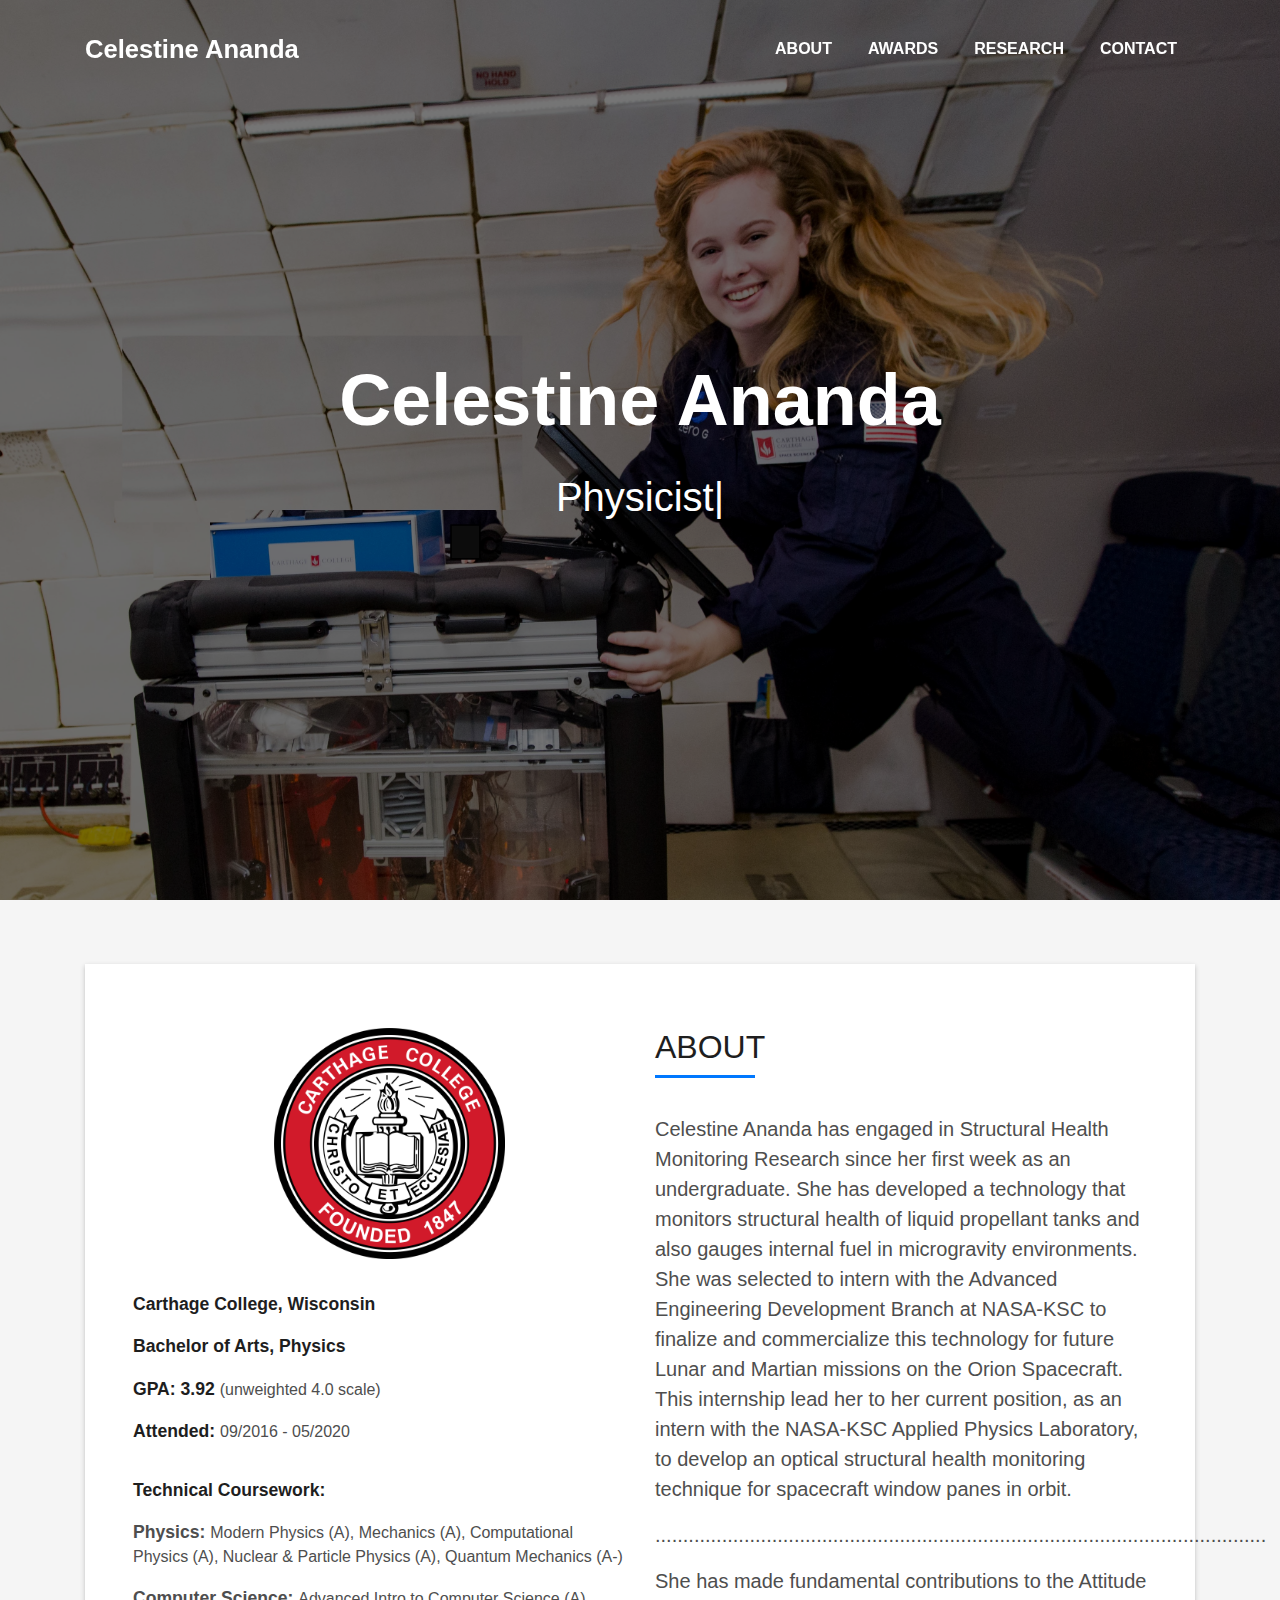
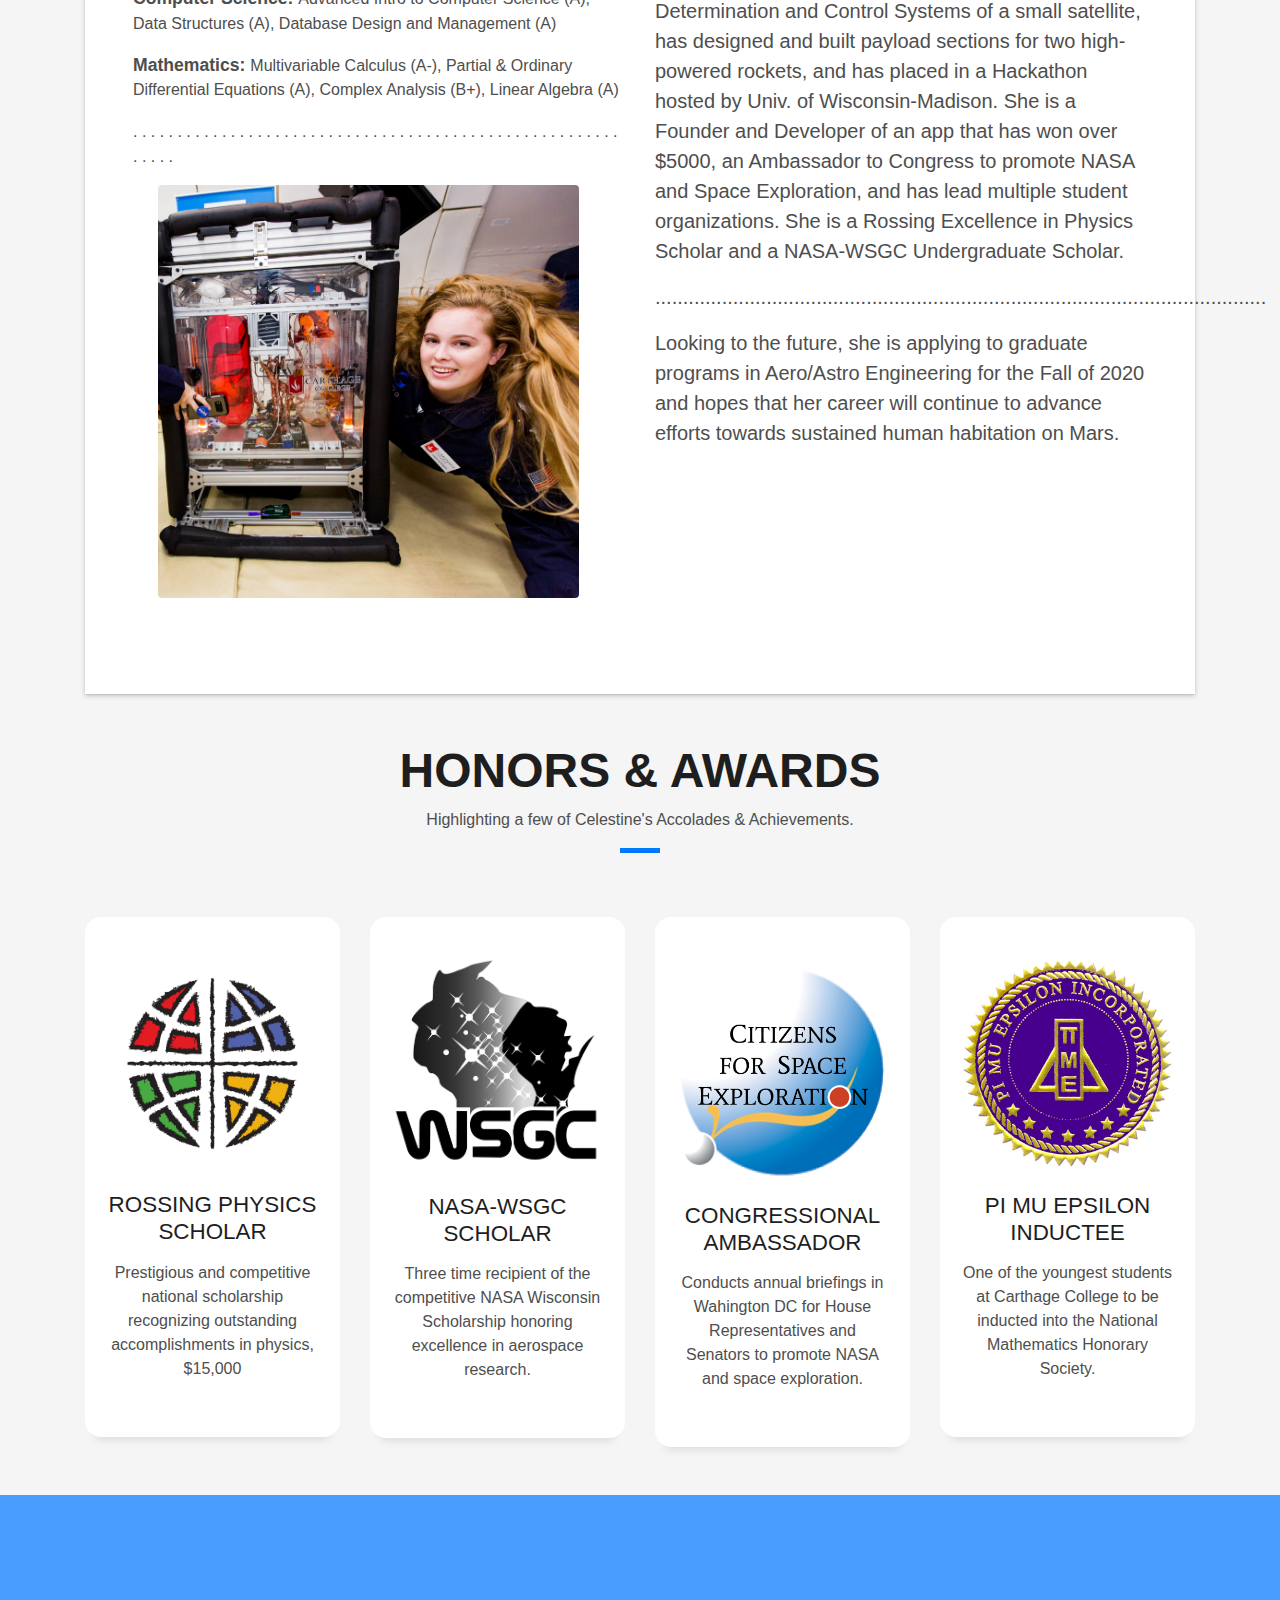
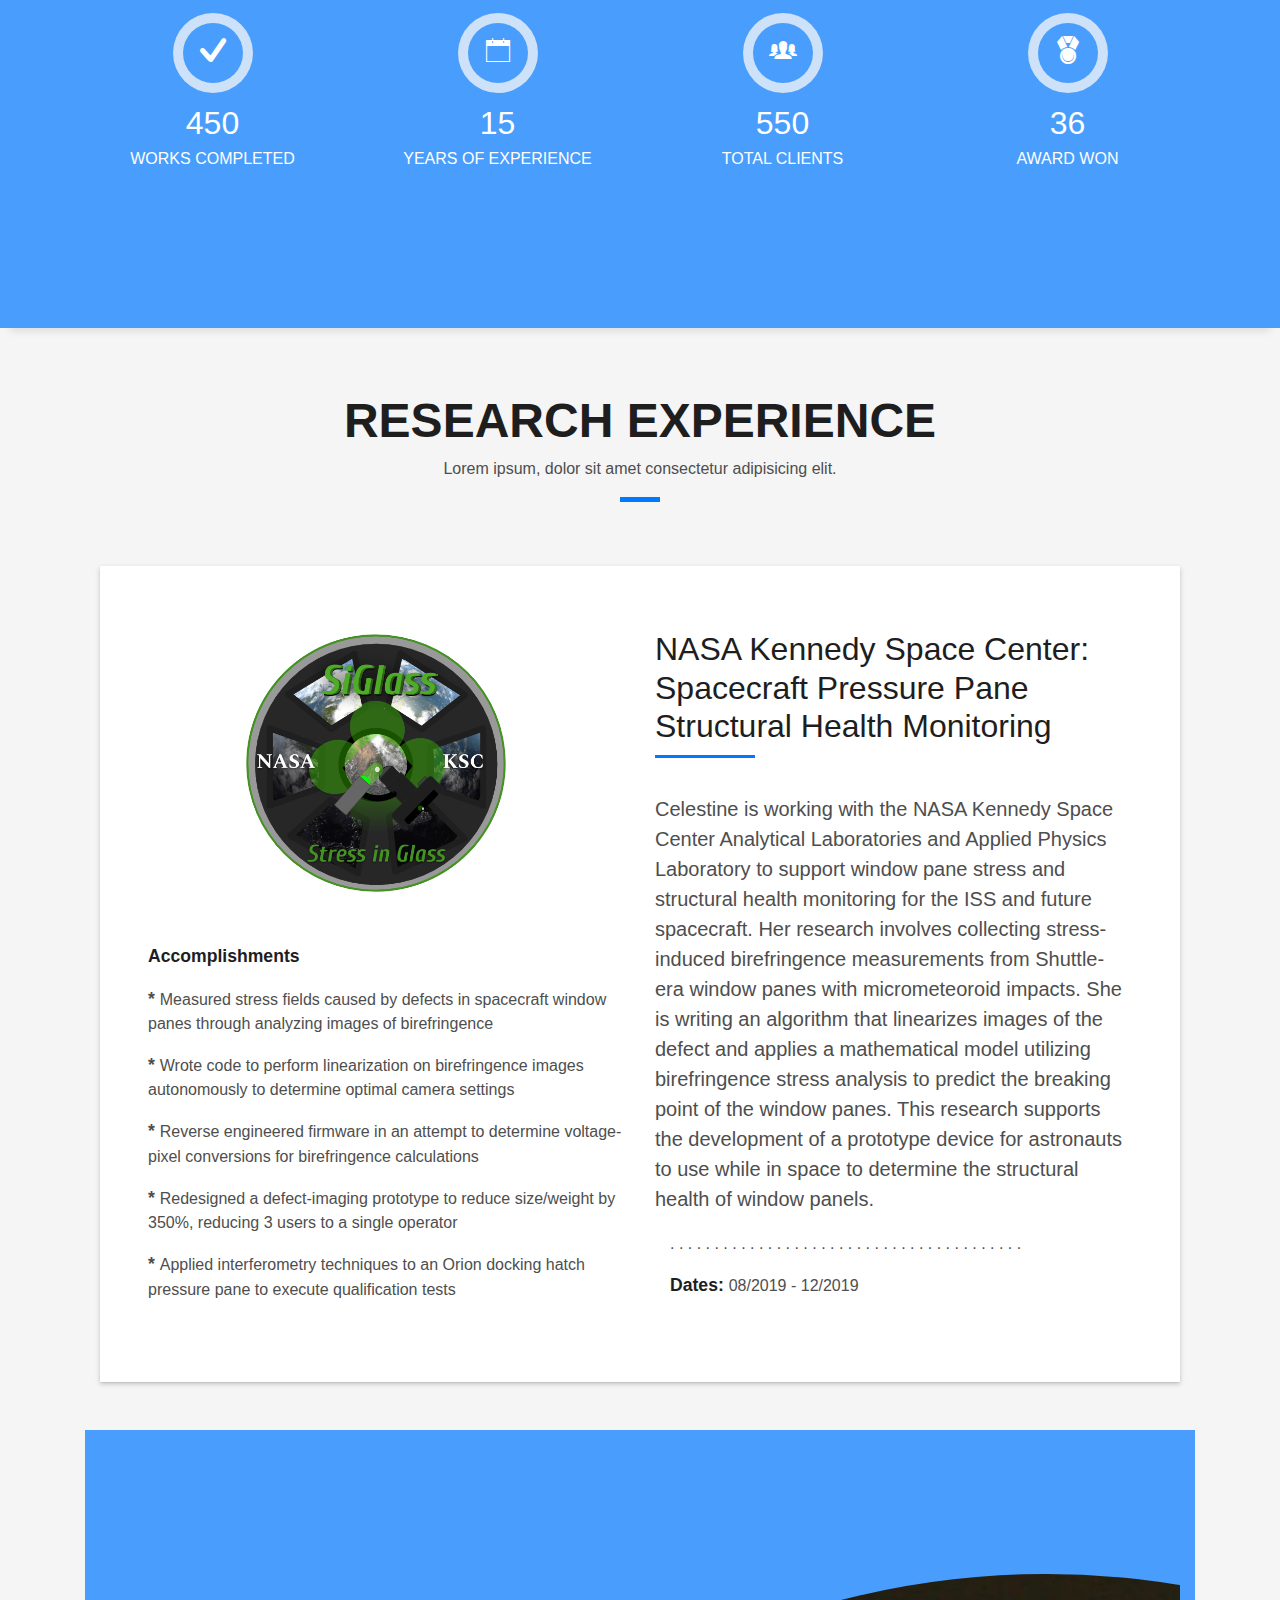
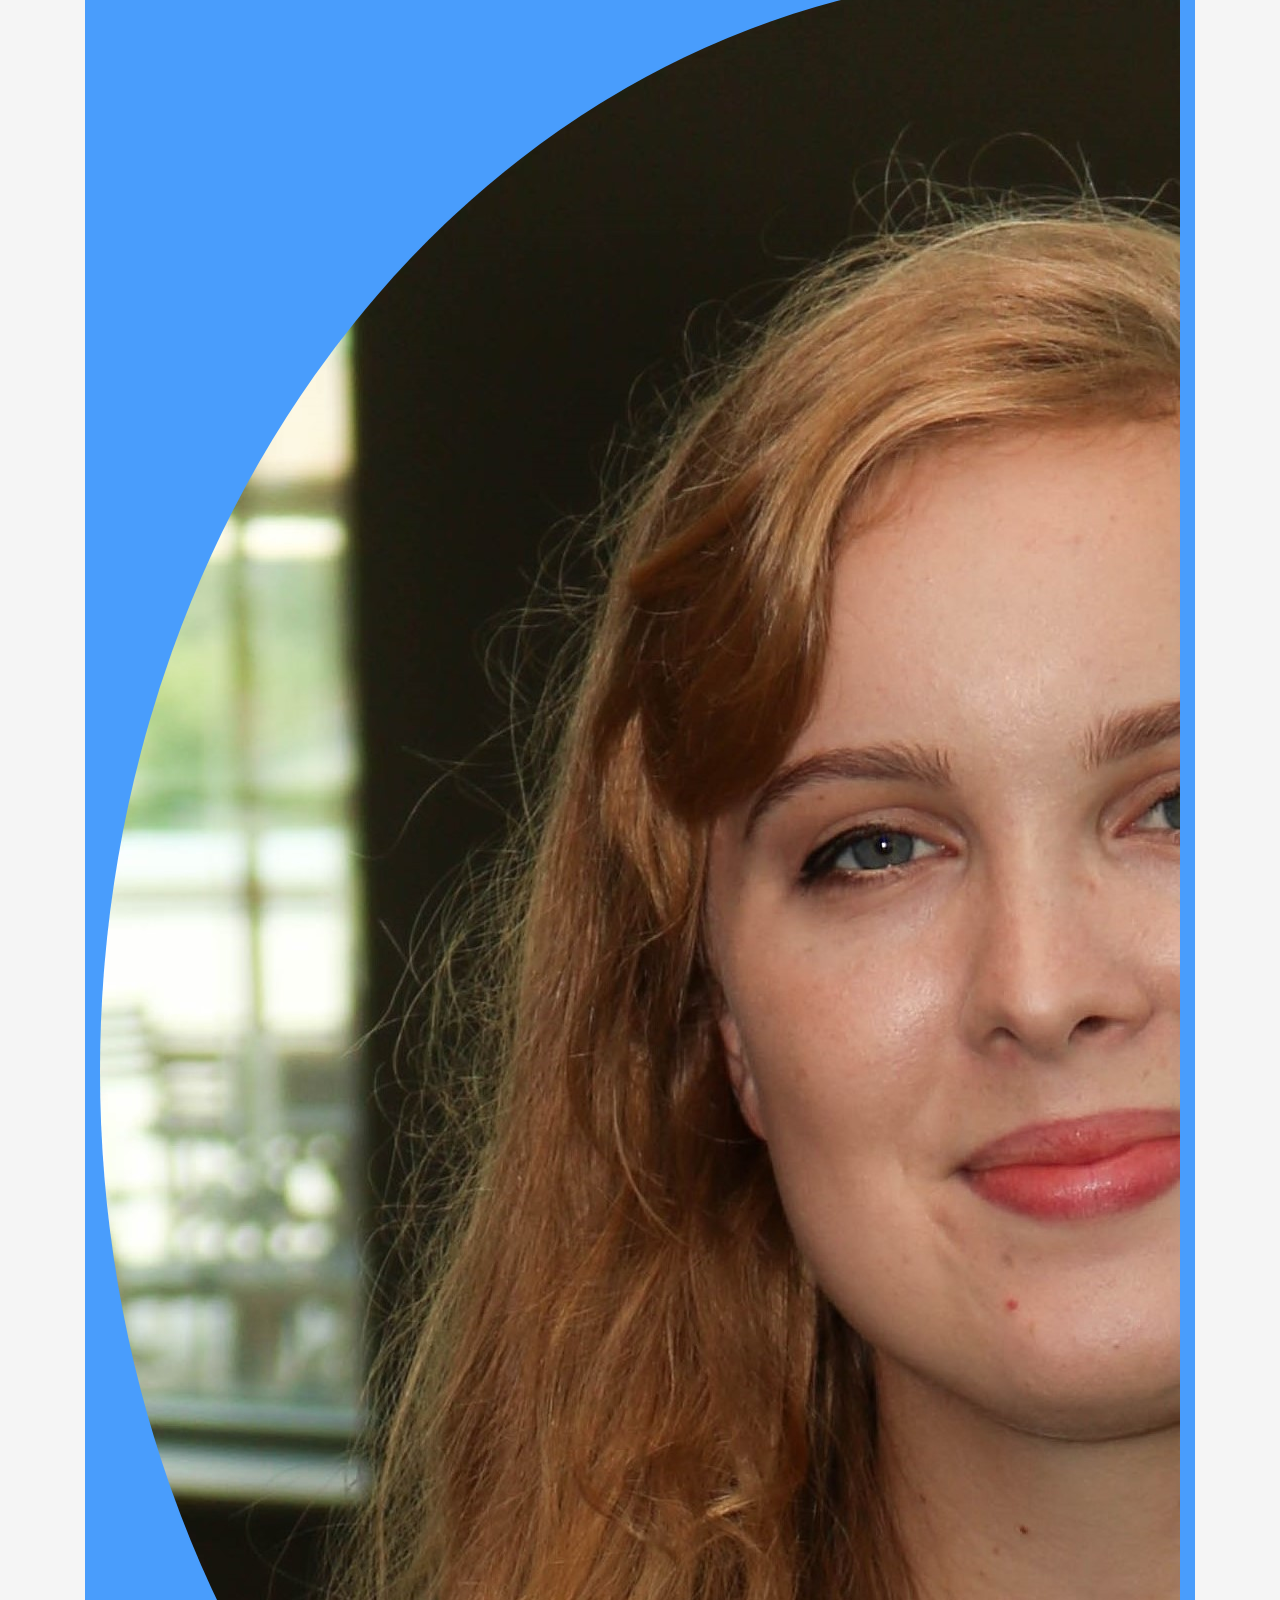
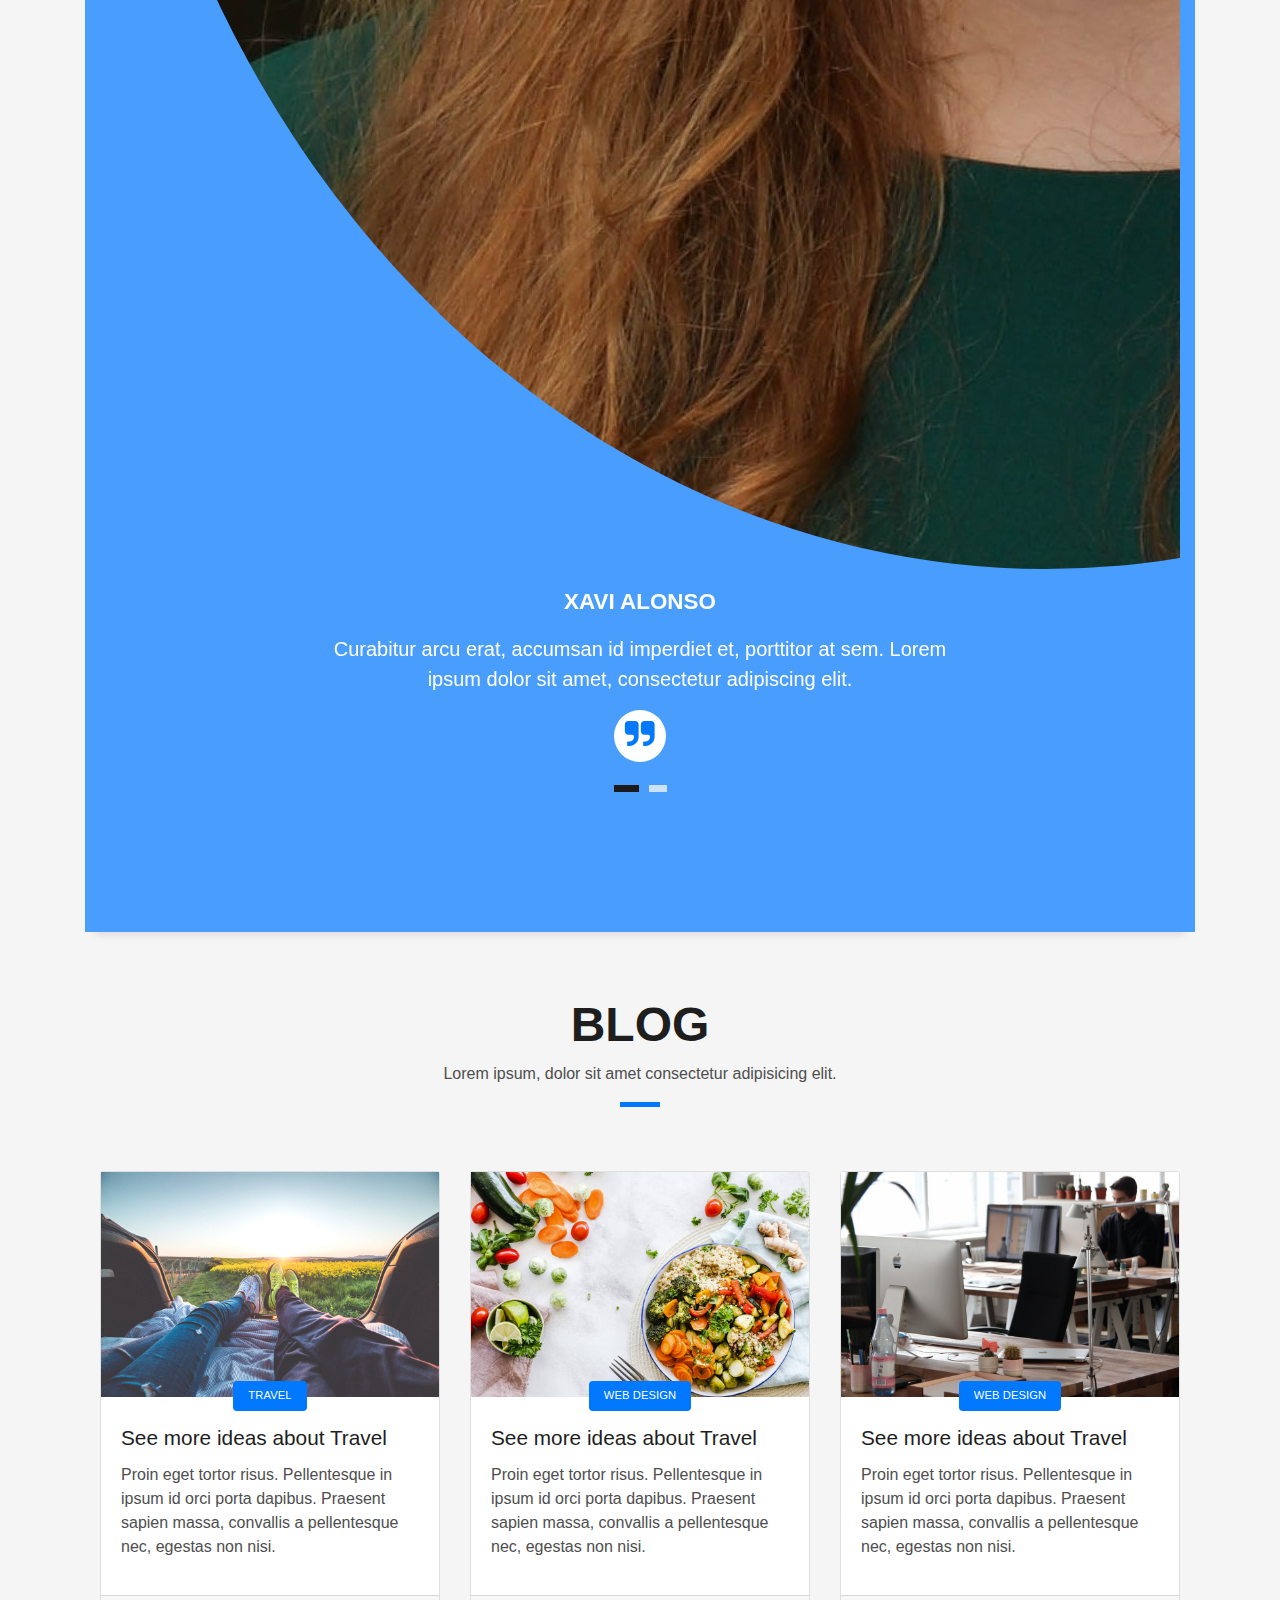
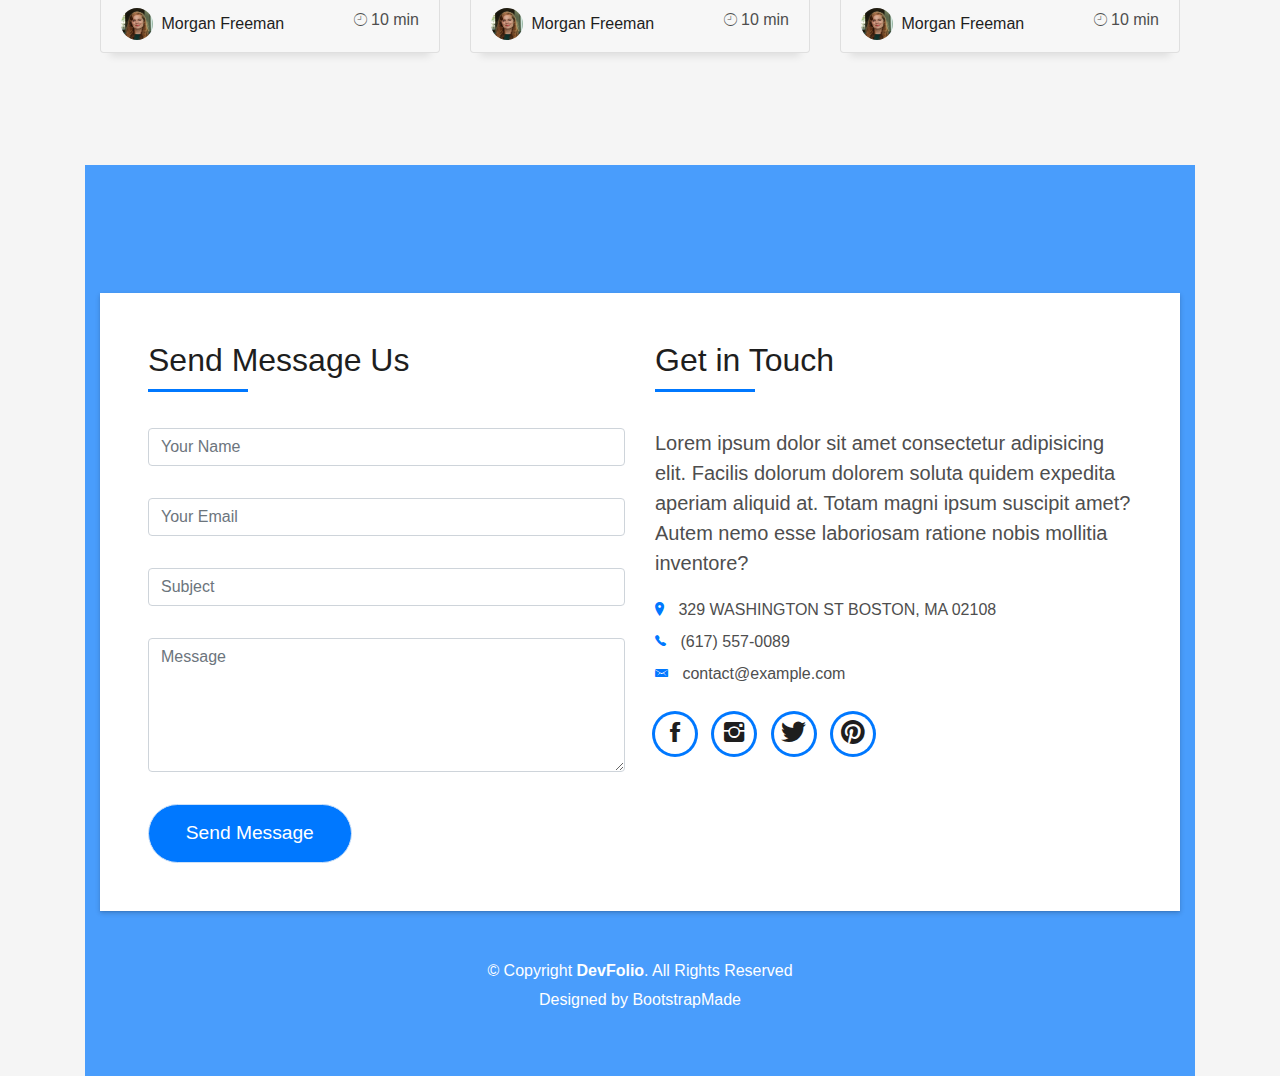
==== DevFolio/DevFolio/index.html @ 03aea406 "Initial commit" ====
<!DOCTYPE html>
<html lang="en">
<head>
  <meta charset="utf-8">
  <title>DevFolio Bootstrap Template</title>
  <meta content="width=device-width, initial-scale=1.0" name="viewport">
  <meta content="" name="keywords">
  <meta content="" name="description">

  <!-- Favicons -->
  <link href="img/favicon.png" rel="icon">
  <link href="img/apple-touch-icon.png" rel="apple-touch-icon">

  <!-- Bootstrap CSS File -->
  <link href="lib/bootstrap/css/bootstrap.min.css" rel="stylesheet">

  <!-- Libraries CSS Files -->
  <link href="lib/font-awesome/css/font-awesome.min.css" rel="stylesheet">
  <link href="lib/animate/animate.min.css" rel="stylesheet">
  <link href="lib/ionicons/css/ionicons.min.css" rel="stylesheet">
  <link href="lib/owlcarousel/assets/owl.carousel.min.css" rel="stylesheet">
  <link href="lib/lightbox/css/lightbox.min.css" rel="stylesheet">

  <!-- Main Stylesheet File -->
  <link href="css/style.css" rel="stylesheet">

  <!-- =======================================================
    Theme Name: DevFolio
    Theme URL: https://bootstrapmade.com/devfolio-bootstrap-portfolio-html-template/
    Author: BootstrapMade.com
    License: https://bootstrapmade.com/license/
  ======================================================= -->
</head>

<body id="page-top">

  <!--/ Nav Star /-->
  <nav class="navbar navbar-b navbar-trans navbar-expand-md fixed-top" id="mainNav">
    <div class="container">
      <a class="navbar-brand js-scroll" href="#page-top">Celestine Ananda</a>
      <button class="navbar-toggler collapsed" type="button" data-toggle="collapse" data-target="#navbarDefault"
        aria-controls="navbarDefault" aria-expanded="false" aria-label="Toggle navigation">
        <span></span>
        <span></span>
        <span></span>
      </button>
      <div class="navbar-collapse collapse justify-content-end" id="navbarDefault">
        <ul class="navbar-nav">

          <li class="nav-item">
            <a class="nav-link js-scroll" href="#about">About</a>
          </li>
          <li class="nav-item">
            <a class="nav-link js-scroll" href="#service">Awards</a>
          </li>
          <li class="nav-item">
            <a class="nav-link js-scroll" href="#work">Research</a>
          </li>
          <li class="nav-item">
            <a class="nav-link js-scroll" href="#contact">Contact</a>
          </li>
        </ul>
      </div>
    </div>
  </nav>
  <!--/ Nav End /-->

  <!--/ Intro Skew Star /-->
  <div id="home" class="intro route bg-image" style="background-image: url(img/intro-bg.jpg)">
    <div class="overlay-itro"></div>
    <div class="intro-content display-table">
      <div class="table-cell">
        <div class="container">
          <!--<p class="display-6 color-d">Hello, world!</p>-->
          <h1 class="intro-title mb-4">Celestine Ananda</h1>
          <p class="intro-subtitle"><span class="text-slider-items">Physicist,Software Engineer,Aerospace Engineer,Structural Health Monitoring,Structures Research</span><strong class="text-slider"></strong></p>
          <!-- <p class="pt-3"><a class="btn btn-primary btn js-scroll px-4" href="#about" role="button">Learn More</a></p> -->
        </div>
      </div>
    </div>
  </div>
  <!--/ Intro Skew End /-->

  <section id="about" class="about-mf sect-pt4 route">
    <div class="container">
      <div class="row">
        <div class="col-sm-12">
          <div class="box-shadow-full">
            <div class="row">
              <div class="col-md-6">
                <div class="row">
		<div class="col-sm-3 col-md-3">
		</div>
                  <div class="col-sm-6 col-md-6">
                    <div class="about-img">
                      
                      <img src="img/CARTH.jpg" class="img-fluid rounded b-shadow-a" alt="">
                
                    </div>
                  </div>
                  <div class="col-sm-6 col-md-10">
                    <div class="about-info">
                      <p><span class="title-s">Carthage College, Wisconsin </span><span></span></p>
                      <p><span class="title-s">Bachelor of Arts, Physics </span> <span></span></p>
                      <p><span class="title-s">GPA: 3.92 </span> <span>(unweighted 4.0 scale)</span></p>
           
                      <p><span class="title-s">Attended: </span> <span>09/2016 - 05/2020</span></p>
                    </div>
                  </div>
                </div>
                <div class="skill-mf">
                   <p class="lead">
                                               
		 </p>
                    <p class="title-s">Technical Coursework:</p>
                  <div class="about-info">
                    <p><span class="title-s"> </span> <span></span></p>
                  </div> 
                  <div class="about-info">
                    <p><span class="title-s"> </span> <span></span></p>
                  </div>
                  <div class="about-info">
                    <p><span class="title-s">Physics: </span> <span> Modern Physics (A), Mechanics (A), Computational Physics (A), Nuclear & Particle Physics (A), Quantum Mechanics (A-) </span></p>
                  </div> 
                  <div class="about-info">
                    <p><span class="title-s">Computer Science: </span> <span> Advanced Intro to Computer Science (A), Data Structures (A), Database Design and Management (A) </span></p>
                  </div>
                  <div class="about-info">
                    <p><span class="title-s">Mathematics: </span> <span> Multivariable Calculus (A-), Partial & Ordinary Differential Equations (A), Complex Analysis (B+), Linear Algebra (A) </span></p>
                  </div>
                  <div class="about-info">
                    <p><span class="title-s"> </span> <span> <span></p>
                  </div>
		  <div class="about-info">
                    <p><span class="title-s"> </span> <span></span>.  .  .  .  .  .  .  .  .  .  .  .  .  .  .  .  .  .  .  .  .  .  .  .  .  .  .  .  .  .  .  .  .  .  .  .  .  .  .  .  .  .  .  .  .  .  .  .  .  .  .  .  .  .  .  .  .  .  .  .  </p>
                  </div>
		  <div class="col-sm-6 col-md-11">
                    <div class="about-img">
                      
                      <img src="img/mezerog.jpg" class="img-fluid rounded b-shadow-a" alt="">
                
                    </div>
                  </div>
                </div>
              </div>
              <div class="col-md-6">
                <div class="about-me pt-4 pt-md-0">
                  <div class="title-box-2">
                    <h5 class="title-left">
                      ABOUT
                    </h5>
                  </div>
                  <p class="lead">
                    Celestine Ananda has engaged in Structural Health Monitoring Research since her first week as an undergraduate. She has developed a technology that monitors structural health of liquid propellant tanks and also gauges internal fuel in microgravity environments. She was selected to intern with the Advanced Engineering Development Branch at NASA-KSC to finalize and commercialize this technology for future Lunar and Martian missions on the Orion Spacecraft. This internship lead her to her current position, as an intern with the NASA-KSC Applied Physics Laboratory, to develop an optical structural health monitoring technique for spacecraft window panes in orbit.

                  </p>

		 <p class="lead">
                     ..............................................................................................................                          
		 </p>

                  <p class="lead">
                    She has made fundamental contributions to the Attitude Determination and Control Systems of a small satellite, has designed and built payload sections for two high-powered rockets, and has placed in a Hackathon hosted by Univ. of Wisconsin-Madison. She is a Founder and Developer of an app that has won over $5000, an Ambassador to Congress to promote NASA and Space Exploration, and has lead multiple student organizations. She is a Rossing Excellence in Physics Scholar and a NASA-WSGC Undergraduate Scholar.
                  </p>

                 <p class="lead">
                     ..............................................................................................................                          
		 </p>
                  <p class="lead">
                    Looking to the future, she is applying to graduate programs in Aero/Astro Engineering for the Fall of 2020 and hopes that her career will continue to advance efforts towards sustained human habitation on Mars.
                  </p>
                </div>
              </div>
            </div>
          </div>
        </div>
      </div>
    </div>
  </section>

  <!--/ Section Services Star /-->
  <section id="service" class="services-mf route">
    <div class="container">
      <div class="row">
        <div class="col-sm-12">
          <div class="title-box text-center">
            <h3 class="title-a">
              HONORS & AWARDS
            </h3>
            <p class="subtitle-a">
              Highlighting a few of Celestine's Accolades & Achievements.
            </p>
            <div class="line-mf"></div>
          </div>
        </div>
      </div>
      <div class="row">
        <div class="col-md-3">
          <div class="service-box">
            <div class="service-ico">
              <img src="img/rossing.png" class="img-fluid rounded b-shadow-a" alt="">
            </div>
            <div class="service-content">
              <h2 class="s-title">ROSSING PHYSICS SCHOLAR</h2>
              <p class="s-description text-center">
                Prestigious and competitive national scholarship recognizing outstanding accomplishments in physics, $15,000
              </p>
            </div>
          </div>
        </div>
        <div class="col-md-3">
          <div class="service-box">
            <div class="service-ico">
              <img src="img/wsgc.png" class="img-fluid rounded b-shadow-a" alt="">
            </div>
            <div class="service-content">
              <h2 class="s-title">NASA-WSGC SCHOLAR</h2>
              <p class="s-description text-center">
                Three time recipient of the competitive NASA Wisconsin Scholarship honoring excellence in aerospace research.
              </p>
            </div>
          </div>
        </div>
        <div class="col-md-3">
          <div class="service-box">
            <div class="service-ico">
              <img src="img/csefinal.png" class="img-fluid rounded b-shadow-a" alt="">
            </div>
            <div class="service-content">
              <h2 class="s-title">CONGRESSIONAL AMBASSADOR</h2>
              <p class="s-description text-center">
                Conducts annual briefings in Wahington DC for House Representatives and Senators to promote NASA and space exploration.
              </p>
            </div>
          </div>
        </div>
        <div class="col-md-3">
          <div class="service-box">
            <div class="service-ico">
              <img src="img/pme.jpg" class="img-fluid rounded b-shadow-a" alt="">
            </div>
            <div class="service-content">
              <h2 class="s-title">PI MU EPSILON INDUCTEE</h2>
              <p class="s-description text-center">
                One of the youngest students at Carthage College to be inducted into the National Mathematics Honorary Society.
              </p>
            </div>
          </div>
        </div>
      </div>
    </div>
  </section>
  <!--/ Section Services End /-->

  <div class="section-counter paralax-mf bg-image" style="background-image: url(img/counters-bg.jpg)">
    <div class="overlay-mf"></div>
    <div class="container">
      <div class="row">
        <div class="col-sm-3 col-lg-3">
          <div class="counter-box counter-box pt-4 pt-md-0">
            <div class="counter-ico">
              <span class="ico-circle"><i class="ion-checkmark-round"></i></span>
            </div>
            <div class="counter-num">
              <p class="counter">450</p>
              <span class="counter-text">WORKS COMPLETED</span>
            </div>
          </div>
        </div>
        <div class="col-sm-3 col-lg-3">
          <div class="counter-box pt-4 pt-md-0">
            <div class="counter-ico">
              <span class="ico-circle"><i class="ion-ios-calendar-outline"></i></span>
            </div>
            <div class="counter-num">
              <p class="counter">15</p>
              <span class="counter-text">YEARS OF EXPERIENCE</span>
            </div>
          </div>
        </div>
        <div class="col-sm-3 col-lg-3">
          <div class="counter-box pt-4 pt-md-0">
            <div class="counter-ico">
              <span class="ico-circle"><i class="ion-ios-people"></i></span>
            </div>
            <div class="counter-num">
              <p class="counter">550</p>
              <span class="counter-text">TOTAL CLIENTS</span>
            </div>
          </div>
        </div>
        <div class="col-sm-3 col-lg-3">
          <div class="counter-box pt-4 pt-md-0">
            <div class="counter-ico">
              <span class="ico-circle"><i class="ion-ribbon-a"></i></span>
            </div>
            <div class="counter-num">
              <p class="counter">36</p>
              <span class="counter-text">AWARD WON</span>
            </div>
          </div>
        </div>
      </div>
    </div>
  </div>

  <!--/ Section Portfolio Star /-->
  <section id="work" class="portfolio-mf sect-pt4 route">
    <div class="container">
      <div class="row">
        <div class="col-sm-12">
          <div class="title-box text-center">
            <h3 class="title-a">
              RESEARCH EXPERIENCE
            </h3>
            <p class="subtitle-a">
              Lorem ipsum, dolor sit amet consectetur adipisicing elit.
            </p>
            <div class="line-mf"></div>
          </div>
        </div>
      </div>
   <section id="about" class="about-mf sect-pt3 route">
    <div class="container">
      <div class="row">
        <div class="col-sm-12">
          <div class="box-shadow-full">
            <div class="row">
              <div class="col-md-6">
                <div class="row">
		<div class="col-sm-2 col-md-2">
		</div>
                  <div class="col-sm-6 col-md-7">
                    <div class="about-img">
                      
                      <img src="img/siglass.png" class="img-fluid rounded b-shadow-a" alt="">
                
                    </div>
                  </div>
                  
                </div>
                <div class="skill-mf">
                   <p class="lead">
                                               
		 </p>
                    <p class="title-s">Accomplishments</p>
                  <div class="about-info">
                    <p><span class="title-s"> </span> <span></span></p>
                  </div> 
                  <div class="about-info">
                    <p><span class="title-s"> </span> <span></span></p>
                  </div>
                  <div class="about-info">
                    <p><span class="title-s">* </span> <span> Measured stress fields caused by defects in spacecraft window panes through analyzing images of birefringence </span></p>
                  </div> 
                  <div class="about-info">
                    <p><span class="title-s">* </span> <span> Wrote code to perform linearization on birefringence images autonomously to determine optimal camera settings </span></p>
                  </div>
                  <div class="about-info">
                    <p><span class="title-s">* </span> <span> Reverse engineered firmware in an attempt to determine voltage-pixel conversions for birefringence calculations </span></p>
                  </div>
                  <div class="about-info">
                    <p><span class="title-s">* </span> <span> Redesigned a defect-imaging prototype to reduce size/weight by 350%, reducing 3 users to a single operator </span></p>
                  </div>
                  <div class="about-info">
                    <p><span class="title-s">* </span> <span> Applied interferometry techniques to an Orion docking hatch pressure pane to execute qualification tests
 </span></p>
                  </div>
                  <div class="about-info">
                    <p><span class="title-s"> </span> <span> <span></p>
                  </div>
                </div>
              </div>
              <div class="col-md-6">
                <div class="about-me pt-4 pt-md-0">
                  <div class="title-box-2">
                    <h5 class="title-left">
                      NASA Kennedy Space Center: Spacecraft Pressure Pane Structural Health Monitoring
                    </h5>
                  </div>
                  <p class="lead">
                  Celestine is working with the NASA Kennedy Space Center Analytical Laboratories and Applied Physics Laboratory to support window pane stress and structural health monitoring for the ISS and future spacecraft. Her research involves collecting stress-induced birefringence measurements from Shuttle-era window panes with micrometeoroid impacts. She is writing an algorithm that linearizes images of the defect and applies a mathematical model utilizing birefringence stress analysis to predict the breaking point of the window panes. This research supports the development of a prototype device for astronauts to use while in space to determine the structural health of window panels.

	         </p>
                 <div class="col-sm-6 col-md-10">
                    <div class="about-info">
                      <p><span class="title-s"> </span> <span> . . . . . . . . . . . . . . . . . . . . . . . . . . . . . . . . . . . . . . . . </span></p>
                      <p><span class="title-s">Dates: </span> <span>08/2019 - 12/2019</span></p>
                    </div>
                  </div>             
                </div>
              </div>
            </div>
          </div>
        </div>
      
      </div>
    </div>
  </section>
  <!--/ Section Portfolio End /-->

  <!--/ Section Testimonials Star /-->
  <div class="testimonials paralax-mf bg-image" style="background-image: url(img/overlay-bg.jpg)">
    <div class="overlay-mf"></div>
    <div class="container">
      <div class="row">
        <div class="col-md-12">
          <div id="testimonial-mf" class="owl-carousel owl-theme">
            <div class="testimonial-box">
              <div class="author-test">
                <img src="img/testimonial-2.jpg" alt="" class="rounded-circle b-shadow-a">
                <span class="author">Xavi Alonso</span>
              </div>
              <div class="content-test">
                <p class="description lead">
                  Curabitur arcu erat, accumsan id imperdiet et, porttitor at sem. Lorem ipsum dolor sit amet,
                  consectetur adipiscing elit.
                </p>
                <span class="comit"><i class="fa fa-quote-right"></i></span>
              </div>
            </div>
            <div class="testimonial-box">
              <div class="author-test">
                <img src="img/testimonial-4.jpg" alt="" class="rounded-circle b-shadow-a">
                <span class="author">Marta Socrate</span>
              </div>
              <div class="content-test">
                <p class="description lead">
                  Curabitur arcu erat, accumsan id imperdiet et, porttitor at sem. Lorem ipsum dolor sit amet,
                  consectetur adipiscing elit.
                </p>
                <span class="comit"><i class="fa fa-quote-right"></i></span>
              </div>
            </div>
          </div>
        </div>
      </div>
    </div>
  </div>

  <!--/ Section Blog Star /-->
  <section id="blog" class="blog-mf sect-pt4 route">
    <div class="container">
      <div class="row">
        <div class="col-sm-12">
          <div class="title-box text-center">
            <h3 class="title-a">
              Blog
            </h3>
            <p class="subtitle-a">
              Lorem ipsum, dolor sit amet consectetur adipisicing elit.
            </p>
            <div class="line-mf"></div>
          </div>
        </div>
      </div>
      <div class="row">
        <div class="col-md-4">
          <div class="card card-blog">
            <div class="card-img">
              <a href="blog-single.html"><img src="img/post-1.jpg" alt="" class="img-fluid"></a>
            </div>
            <div class="card-body">
              <div class="card-category-box">
                <div class="card-category">
                  <h6 class="category">Travel</h6>
                </div>
              </div>
              <h3 class="card-title"><a href="blog-single.html">See more ideas about Travel</a></h3>
              <p class="card-description">
                Proin eget tortor risus. Pellentesque in ipsum id orci porta dapibus. Praesent sapien massa, convallis
                a pellentesque nec,
                egestas non nisi.
              </p>
            </div>
            <div class="card-footer">
              <div class="post-author">
                <a href="#">
                  <img src="img/testimonial-2.jpg" alt="" class="avatar rounded-circle">
                  <span class="author">Morgan Freeman</span>
                </a>
              </div>
              <div class="post-date">
                <span class="ion-ios-clock-outline"></span> 10 min
              </div>
            </div>
          </div>
        </div>
        <div class="col-md-4">
          <div class="card card-blog">
            <div class="card-img">
              <a href="blog-single.html"><img src="img/post-2.jpg" alt="" class="img-fluid"></a>
            </div>
            <div class="card-body">
              <div class="card-category-box">
                <div class="card-category">
                  <h6 class="category">Web Design</h6>
                </div>
              </div>
              <h3 class="card-title"><a href="blog-single.html">See more ideas about Travel</a></h3>
              <p class="card-description">
                Proin eget tortor risus. Pellentesque in ipsum id orci porta dapibus. Praesent sapien massa, convallis
                a pellentesque nec,
                egestas non nisi.
              </p>
            </div>
            <div class="card-footer">
              <div class="post-author">
                <a href="#">
                  <img src="img/testimonial-2.jpg" alt="" class="avatar rounded-circle">
                  <span class="author">Morgan Freeman</span>
                </a>
              </div>
              <div class="post-date">
                <span class="ion-ios-clock-outline"></span> 10 min
              </div>
            </div>
          </div>
        </div>
        <div class="col-md-4">
          <div class="card card-blog">
            <div class="card-img">
              <a href="blog-single.html"><img src="img/post-3.jpg" alt="" class="img-fluid"></a>
            </div>
            <div class="card-body">
              <div class="card-category-box">
                <div class="card-category">
                  <h6 class="category">Web Design</h6>
                </div>
              </div>
              <h3 class="card-title"><a href="blog-single.html">See more ideas about Travel</a></h3>
              <p class="card-description">
                Proin eget tortor risus. Pellentesque in ipsum id orci porta dapibus. Praesent sapien massa, convallis
                a pellentesque nec,
                egestas non nisi.
              </p>
            </div>
            <div class="card-footer">
              <div class="post-author">
                <a href="#">
                  <img src="img/testimonial-2.jpg" alt="" class="avatar rounded-circle">
                  <span class="author">Morgan Freeman</span>
                </a>
              </div>
              <div class="post-date">
                <span class="ion-ios-clock-outline"></span> 10 min
              </div>
            </div>
          </div>
        </div>
      </div>
    </div>
  </section>
  <!--/ Section Blog End /-->

  <!--/ Section Contact-Footer Star /-->
  <section class="paralax-mf footer-paralax bg-image sect-mt4 route" style="background-image: url(img/overlay-bg.jpg)">
    <div class="overlay-mf"></div>
    <div class="container">
      <div class="row">
        <div class="col-sm-12">
          <div class="contact-mf">
            <div id="contact" class="box-shadow-full">
              <div class="row">
                <div class="col-md-6">
                  <div class="title-box-2">
                    <h5 class="title-left">
                      Send Message Us
                    </h5>
                  </div>
                  <div>
                      <form action="" method="post" role="form" class="contactForm">
                      <div id="sendmessage">Your message has been sent. Thank you!</div>
                      <div id="errormessage"></div>
                      <div class="row">
                        <div class="col-md-12 mb-3">
                          <div class="form-group">
                            <input type="text" name="name" class="form-control" id="name" placeholder="Your Name" data-rule="minlen:4" data-msg="Please enter at least 4 chars" />
                            <div class="validation"></div>
                          </div>
                        </div>
                        <div class="col-md-12 mb-3">
                          <div class="form-group">
                            <input type="email" class="form-control" name="email" id="email" placeholder="Your Email" data-rule="email" data-msg="Please enter a valid email" />
                            <div class="validation"></div>
                          </div>
                        </div>
                        <div class="col-md-12 mb-3">
                            <div class="form-group">
                              <input type="text" class="form-control" name="subject" id="subject" placeholder="Subject" data-rule="minlen:4" data-msg="Please enter at least 8 chars of subject" />
                              <div class="validation"></div>
                            </div>
                        </div>
                        <div class="col-md-12 mb-3">
                          <div class="form-group">
                            <textarea class="form-control" name="message" rows="5" data-rule="required" data-msg="Please write something for us" placeholder="Message"></textarea>
                            <div class="validation"></div>
                          </div>
                        </div>
                        <div class="col-md-12">
                          <button type="submit" class="button button-a button-big button-rouded">Send Message</button>
                        </div>
                      </div>
                    </form>
                  </div>
                </div>
                <div class="col-md-6">
                  <div class="title-box-2 pt-4 pt-md-0">
                    <h5 class="title-left">
                      Get in Touch
                    </h5>
                  </div>
                  <div class="more-info">
                    <p class="lead">
                      Lorem ipsum dolor sit amet consectetur adipisicing elit. Facilis dolorum dolorem soluta quidem
                      expedita aperiam aliquid at.
                      Totam magni ipsum suscipit amet? Autem nemo esse laboriosam ratione nobis
                      mollitia inventore?
                    </p>
                    <ul class="list-ico">
                      <li><span class="ion-ios-location"></span> 329 WASHINGTON ST BOSTON, MA 02108</li>
                      <li><span class="ion-ios-telephone"></span> (617) 557-0089</li>
                      <li><span class="ion-email"></span> contact@example.com</li>
                    </ul>
                  </div>
                  <div class="socials">
                    <ul>
                      <li><a href=""><span class="ico-circle"><i class="ion-social-facebook"></i></span></a></li>
                      <li><a href=""><span class="ico-circle"><i class="ion-social-instagram"></i></span></a></li>
                      <li><a href=""><span class="ico-circle"><i class="ion-social-twitter"></i></span></a></li>
                      <li><a href=""><span class="ico-circle"><i class="ion-social-pinterest"></i></span></a></li>
                    </ul>
                  </div>
                </div>
              </div>
            </div>
          </div>
        </div>
      </div>
    </div>
    <footer>
      <div class="container">
        <div class="row">
          <div class="col-sm-12">
            <div class="copyright-box">
              <p class="copyright">&copy; Copyright <strong>DevFolio</strong>. All Rights Reserved</p>
              <div class="credits">
                <!--
                  All the links in the footer should remain intact.
                  You can delete the links only if you purchased the pro version.
                  Licensing information: https://bootstrapmade.com/license/
                  Purchase the pro version with working PHP/AJAX contact form: https://bootstrapmade.com/buy/?theme=DevFolio
                -->
                Designed by <a href="https://bootstrapmade.com/">BootstrapMade</a>
              </div>
            </div>
          </div>
        </div>
      </div>
    </footer>
  </section>
  <!--/ Section Contact-footer End /-->

  <a href="#" class="back-to-top"><i class="fa fa-chevron-up"></i></a>
  <div id="preloader"></div>

  <!-- JavaScript Libraries -->
  <script src="lib/jquery/jquery.min.js"></script>
  <script src="lib/jquery/jquery-migrate.min.js"></script>
  <script src="lib/popper/popper.min.js"></script>
  <script src="lib/bootstrap/js/bootstrap.min.js"></script>
  <script src="lib/easing/easing.min.js"></script>
  <script src="lib/counterup/jquery.waypoints.min.js"></script>
  <script src="lib/counterup/jquery.counterup.js"></script>
  <script src="lib/owlcarousel/owl.carousel.min.js"></script>
  <script src="lib/lightbox/js/lightbox.min.js"></script>
  <script src="lib/typed/typed.min.js"></script>
  <!-- Contact Form JavaScript File -->
  <script src="contactform/contactform.js"></script>

  <!-- Template Main Javascript File -->
  <script src="js/main.js"></script>

</body>
</html>
---- DevFolio/DevFolio/css/style.css ----
/*
  Theme Name: DevFolio
  Theme URL: https://bootstrapmade.com/devfolio-bootstrap-portfolio-html-template/
  Author: BootstrapMade.com
  License: https://bootstrapmade.com/license/
*/

/*======================================
//--//-->   STYLES GENERALES
======================================*/

body {
  background-color: #f5f5f5;
  color: #4e4e4e;
}

h1,
h2,
h3,
h4,
h5,
h6 {
  color: #1e1e1e;
}

a {
  color: #1e1e1e;
  transition: all 0.5s ease-in-out;
}

a:hover {
  color: #0078ff;
  text-decoration: none;
  transition: all 0.5s ease-in-out;
}

.p-r {
  position: relative;
}

.color-a {
  color: #0078ff;
}

.color-d {
  color: #f5f5f5;
}

.color-text-a {
  color: #4e4e4e;
}

.box-shadow,
.paralax-mf,
.service-box,
.work-box,
.card-blog {
  box-shadow: 0 13px 8px -10px rgba(0, 0, 0, 0.1);
}

.box-shadow-a,
.button:hover {
  box-shadow: 0 0 0 4px #cde1f8;
}

.display-5 {
  font-size: 2.5rem;
  font-weight: 300;
  line-height: 1.1;
}

.display-6 {
  font-size: 2rem;
  font-weight: 300;
  line-height: 1.1;
}

.avatar {
  width: 32px;
  height: 32px;
  margin-right: 4px;
  overflow: hidden;
}

.bg-image {
  background-repeat: no-repeat;
  background-attachment: fixed;
  background-size: cover;
  background-position: center center;
}

.overlay-mf {
  background-color: #0078ff;
}

.overlay-mf {
  position: absolute;
  top: 0;
  left: 0px;
  padding: 0;
  height: 100%;
  width: 100%;
  opacity: .7;
}

.paralax-mf {
  position: relative;
  padding: 8rem 0;
}

.display-table {
  width: 100%;
  height: 100%;
  display: table;
}

.table-cell {
  display: table-cell;
  vertical-align: middle;
}

/*--/ Sections /--*/

.sect-4 {
  padding: 4rem 0;
}

.sect-pt4 {
  padding-top: 4rem;
}

.sect-mt4 {
  margin-top: 4rem;
}

/*--/ Title s /--*/

.title-s {
  font-weight: 600;
  color: #1e1e1e;
  font-size: 1.1rem;
}

/*--/ Title A /--*/

.title-box {
  margin-bottom: 4rem;
}

.title-a {
  font-size: 3rem;
  font-weight: bold;
  text-transform: uppercase;
}

.subtitle-a {
  color: #4e4e4e;
}

.line-mf {
  width: 40px;
  height: 5px;
  background-color: #0078ff;
  margin: 0 auto;
}

/*--/ Title Left /--*/

.title-box-2 {
  margin-bottom: 3rem;
}

.title-left {
  font-size: 2rem;
  position: relative;
}

.title-left:before {
  content: '';
  position: absolute;
  height: 3px;
  background-color: #0078ff;
  width: 100px;
  bottom: -12px;
}

/*------/ Box /------*/

.box-pl2 {
  padding-left: 2rem;
}

.box-shadow-full {
  padding: 3rem 1.25rem;
  position: relative;
  background-color: #fff;
  margin-bottom: 3rem;
  z-index: 2;
  box-shadow: 0 1px 1px 0 rgba(0, 0, 0, 0.06), 0 2px 5px 0 rgba(0, 0, 0, 0.2);
}

/*------/ Socials /------*/

.socials {
  padding: 1.5rem 0;
}

.socials ul li {
  display: inline-block;
}

.socials .ico-circle {
  height: 40px;
  width: 40px;
  font-size: 1.7rem;
  border-radius: 50%;
  line-height: 1.4;
  margin: 0 15px 0 0;
  box-shadow: 0 0 0 3px #0078ff;
  transition: all 500ms ease;
}

.socials .ico-circle:hover {
  background-color: #0078ff;
  color: #fff;
  box-shadow: 0 0 0 3px #cde1f8;
  transition: all 500ms ease;
}

/*------/ Ul resect /------*/

.ul-resect,
.socials ul,
.list-ico,
.blog-wrapper .post-meta ul,
.box-comments .list-comments,
.widget-sidebar .list-sidebar,
.widget-tags ul {
  list-style: none;
  padding-left: 0;
  margin-bottom: 0;
}

.list-ico {
  line-height: 2;
}

.list-ico span {
  color: #0078ff;
  margin-right: 10px;
}

/*------/ Ico Circle /------*/

.ico-circle {
  height: 100px;
  width: 100px;
  font-size: 2rem;
  border-radius: 50%;
  line-height: 1.55;
  margin: 0 auto;
  text-align: center;
  box-shadow: 0 0 0 10px #0078ff;
  display: block;
}

/*------/ Owl Carousel /------*/

.owl-theme .owl-dots {
  text-align: center;
  margin-top: 18px;
}

.owl-theme .owl-dots .owl-dot {
  display: inline-block;
}

.owl-theme .owl-dots .owl-dot span {
  width: 18px;
  height: 7px;
  margin: 5px 5px;
  background: #cde1f8;
  border: 0px solid #cde1f8;
  display: block;
  transition: all 0.6s ease-in-out;
  cursor: pointer;
}

.owl-theme .owl-dots .owl-dot:hover span {
  background-color: #cde1f8;
}

.owl-theme .owl-dots .owl-dot.active span {
  background-color: #1B1B1B;
  width: 25px;
}

/*--/ Scrolltop s /--*/

.scrolltop-mf {
  position: relative;
  display: none;
}

.scrolltop-mf span {
  z-index: 999;
  position: fixed;
  width: 42px;
  height: 42px;
  background-color: #0078ff;
  opacity: .7;
  font-size: 1.6rem;
  line-height: 1.5;
  text-align: center;
  color: #fff;
  top: auto;
  left: auto;
  right: 30px;
  bottom: 50px;
  cursor: pointer;
  border-radius: 50%;
}

/* Back to top button */

.back-to-top {
  position: fixed;
  display: none;
  background: #0078ff;
  color: #fff;
  width: 44px;
  height: 44px;
  text-align: center;
  line-height: 1;
  font-size: 16px;
  border-radius: 50%;
  right: 15px;
  bottom: 15px;
  transition: background 0.5s;
  z-index: 11;
}

.back-to-top i {
  padding-top: 12px;
  color: #fff;
}

/* Prelaoder */

#preloader {
  position: fixed;
  top: 0;
  left: 0;
  right: 0;
  bottom: 0;
  z-index: 9999;
  overflow: hidden;
  background: #fff;
}

#preloader:before {
  content: "";
  position: fixed;
  top: calc(50% - 30px);
  left: calc(50% - 30px);
  border: 6px solid #f2f2f2;
  border-top: 6px solid #0078ff;
  border-radius: 50%;
  width: 60px;
  height: 60px;
  -webkit-animation: animate-preloader 1s linear infinite;
  animation: animate-preloader 1s linear infinite;
}

@-webkit-keyframes animate-preloader {
  0% {
    -webkit-transform: rotate(0deg);
    transform: rotate(0deg);
  }

  100% {
    -webkit-transform: rotate(360deg);
    transform: rotate(360deg);
  }
}

@keyframes animate-preloader {
  0% {
    -webkit-transform: rotate(0deg);
    transform: rotate(0deg);
  }

  100% {
    -webkit-transform: rotate(360deg);
    transform: rotate(360deg);
  }
}

/*======================================
//--//-->   NAVBAR
======================================*/

.navbar-b {
  transition: all .5s ease-in-out;
  background-color: transparent;
  padding-top: 1.563rem;
  padding-bottom: 1.563rem;
}

.navbar-b.navbar-reduce {
  box-shadow: 0px 6px 9px 0px rgba(0, 0, 0, 0.06);
}

.navbar-b.navbar-trans .nav-item,
.navbar-b.navbar-reduce .nav-item {
  position: relative;
  padding-right: 10px;
  padding-left: 0;
}

.navbar-b.navbar-trans .nav-link,
.navbar-b.navbar-reduce .nav-link {
  color: #fff;
  text-transform: uppercase;
  font-weight: 600;
}

.navbar-b.navbar-trans .nav-link:before,
.navbar-b.navbar-reduce .nav-link:before {
  content: '';
  position: absolute;
  margin-left: 0px;
  width: 0%;
  bottom: 0;
  left: 0;
  height: 2px;
  transition: all 500ms ease;
}

.navbar-b.navbar-trans .nav-link:hover,
.navbar-b.navbar-reduce .nav-link:hover {
  color: #1B1B1B;
}

.navbar-b.navbar-trans .nav-link:hover:before,
.navbar-b.navbar-reduce .nav-link:hover:before {
  width: 35px;
}

.navbar-b.navbar-trans .show > .nav-link:before,
.navbar-b.navbar-trans .active > .nav-link:before,
.navbar-b.navbar-trans .nav-link.show:before,
.navbar-b.navbar-trans .nav-link.active:before,
.navbar-b.navbar-reduce .show > .nav-link:before,
.navbar-b.navbar-reduce .active > .nav-link:before,
.navbar-b.navbar-reduce .nav-link.show:before,
.navbar-b.navbar-reduce .nav-link.active:before {
  width: 35px;
}

.navbar-b.navbar-trans .nav-link:before {
  background-color: #fff;
}

.navbar-b.navbar-trans .nav-link:hover {
  color: #fff;
}

.navbar-b.navbar-trans .show > .nav-link,
.navbar-b.navbar-trans .active > .nav-link,
.navbar-b.navbar-trans .nav-link.show,
.navbar-b.navbar-trans .nav-link.active {
  color: #fff;
}

.navbar-b.navbar-reduce {
  transition: all .5s ease-in-out;
  background-color: #fff;
  padding-top: 15px;
  padding-bottom: 15px;
}

.navbar-b.navbar-reduce .nav-link {
  color: #0078ff;
}

.navbar-b.navbar-reduce .nav-link:before {
  background-color: #0078ff;
}

.navbar-b.navbar-reduce .nav-link:hover {
  color: #0078ff;
}

.navbar-b.navbar-reduce .show > .nav-link,
.navbar-b.navbar-reduce .active > .nav-link,
.navbar-b.navbar-reduce .nav-link.show,
.navbar-b.navbar-reduce .nav-link.active {
  color: #0078ff;
}

.navbar-b.navbar-reduce .navbar-brand {
  color: #0078ff;
}

.navbar-b.navbar-reduce .navbar-toggler span {
  background-color: #1B1B1B;
}

.navbar-b .navbar-brand {
  color: #fff;
  font-size: 1.6rem;
  font-weight: 600;
}

.navbar-b .navbar-nav .dropdown-item.show .dropdown-menu,
.navbar-b .dropdown.show .dropdown-menu,
.navbar-b .dropdown-btn.show .dropdown-menu {
  -webkit-transform: translate3d(0px, 0px, 0px);
  transform: translate3d(0px, 0px, 0px);
  visibility: visible !important;
}

.navbar-b .dropdown-menu {
  margin: 1.12rem 0 0;
  border-radius: 0;
}

.navbar-b .dropdown-menu .dropdown-item {
  padding: .7rem 1.7rem;
  transition: all 500ms ease;
}

.navbar-b .dropdown-menu .dropdown-item:hover {
  background-color: #0078ff;
  color: #fff;
  transition: all 500ms ease;
}

.navbar-b .dropdown-menu .dropdown-item.active {
  background-color: #0078ff;
}

/*--/ Hamburger Navbar /--*/

.navbar-toggler {
  position: relative;
}

.navbar-toggler:focus,
.navbar-toggler:active {
  outline: 0;
}

.navbar-toggler span {
  display: block;
  background-color: #fff;
  height: 3px;
  width: 25px;
  margin-top: 4px;
  margin-bottom: 4px;
  -webkit-transform: rotate(0deg);
  transform: rotate(0deg);
  left: 0;
  opacity: 1;
}

.navbar-toggler span:nth-child(1),
.navbar-toggler span:nth-child(3) {
  transition: -webkit-transform .35s ease-in-out;
  transition: transform .35s ease-in-out;
  transition: transform .35s ease-in-out, -webkit-transform .35s ease-in-out;
}

.navbar-toggler:not(.collapsed) span:nth-child(1) {
  position: absolute;
  left: 12px;
  top: 10px;
  -webkit-transform: rotate(135deg);
  transform: rotate(135deg);
  opacity: 0.9;
}

.navbar-toggler:not(.collapsed) span:nth-child(2) {
  height: 12px;
  visibility: hidden;
  background-color: transparent;
}

.navbar-toggler:not(.collapsed) span:nth-child(3) {
  position: absolute;
  left: 12px;
  top: 10px;
  -webkit-transform: rotate(-135deg);
  transform: rotate(-135deg);
  opacity: 0.9;
}

/*======================================
//--//-->   INTRO
======================================*/

.intro {
  height: 100vh;
  position: relative;
  color: #fff;
}

.intro .intro-content {
  text-align: center;
  position: absolute;
}

.intro .overlay-itro {
  background-color: rgba(0, 0, 0, 0.6);
  position: absolute;
  top: 0;
  left: 0px;
  padding: 0;
  height: 100%;
  width: 100%;
  opacity: .9;
}

.intro .intro-title {
  color: #fff;
  font-weight: 600;
  font-size: 3rem;
}

.intro .intro-subtitle {
  font-size: 1.5rem;
  font-weight: 300;
}

.intro .text-slider-items {
  display: none;
}

.intro-single {
  height: 350px;
}

.intro-single .intro-content {
  margin-top: 30px;
}

.intro-single .intro-title {
  text-transform: uppercase;
  font-size: 3rem;
}

.intro-single .breadcrumb {
  background-color: transparent;
  color: #0078ff;
}

.intro-single .breadcrumb .breadcrumb-item:before {
  color: #cde1f8;
}

.intro-single .breadcrumb .breadcrumb-item.active {
  color: #cde1f8;
}

.intro-single .breadcrumb a {
  color: #fff;
}

/*======================================
//--//-->   ABOUT
======================================*/

.about-mf .box-shadow-full {
  padding-top: 4rem;
  padding-bottom: 4rem;
}

.about-mf .about-img {
  margin-bottom: 2rem;
}

.about-mf .about-img img {
  margin-left: 10px;
}

.skill-mf span {
  color: #4e4e4e;
}

.skill-mf .progress {
  background-color: #cde1f8;
  margin: .5rem 0 1.2rem 0;
  border-radius: 0;
  height: .7rem;
}

.skill-mf .progress .progress-bar {
  height: .7rem;
  background-color: #0078ff;
}

/*======================================
//--//-->   SERVICES
======================================*/

.service-box {
  background-color: #fff;
  padding: 2.5rem 1.3rem;
  border-radius: 1rem;
  margin-bottom: 3rem;
}

.service-box:hover .ico-circle {
  transition: all 500ms ease;
  color: #fff;
  background-color: #0078ff;
  box-shadow: 0 0 0 10px #cde1f8;
}

.service-box .service-ico {
  margin-bottom: 1rem;
  color: #1e1e1e;
}

.service-box .ico-circle {
  transition: all 500ms ease;
  font-size: 4rem;
}

.service-box .s-title {
  font-size: 1.4rem;
  text-transform: uppercase;
  text-align: center;
  padding: .4rem 0;
}

.service-box .s-description {
  color: #4e4e4e;
}

/*======================================
//--//-->   COUNTER
======================================*/

.counter-box {
  color: #fff;
  text-align: center;
}

.counter-ico {
  margin-bottom: 1rem;
}

.counter-ico .ico-circle {
  height: 60px;
  width: 60px;
  line-height: 1.8;
  box-shadow: 0 0 0 10px #cde1f8;
}

.counter-num .counter {
  font-size: 2rem;
  margin-bottom: 0;
}

/*======================================
//--//-->   PORTFOLIO
======================================*/

.work-box {
  margin-bottom: 3rem;
  -webkit-backface-visibility: hidden;
  backface-visibility: hidden;
  background-color: #fff;
}

.work-box:hover img {
  -webkit-transform: scale(1.3);
  transform: scale(1.3);
}

.work-img {
  display: block;
  overflow: hidden;
}

.work-img img {
  transition: all 1s;
}

.work-content {
  padding: 2rem 3% 1rem 4%;
}

.work-content .w-more {
  color: #4e4e4e;
  font-size: .8rem;
}

.work-content .w-more .w-ctegory {
  color: #0078ff;
}

.work-content .w-like {
  font-size: 2.5rem;
  color: #0078ff;
  float: right;
}

.work-content .w-like a {
  color: #0078ff;
}

.work-content .w-like .num-like {
  font-size: .7rem;
}

.w-title {
  font-size: 1.2rem;
}

/*======================================
//--//-->   TESTIMONIALS
======================================*/

.testimonials .owl-carousel .owl-item img {
  width: auto;
}

.testimonial-box {
  color: #fff;
  text-align: center;
}

.testimonial-box .author-test {
  margin-top: 1rem;
}

.testimonial-box .author-test img {
  margin: 0 auto;
}

.testimonial-box .author {
  color: #fff;
  text-transform: uppercase;
  font-weight: 600;
  margin: 1rem 0;
  display: block;
  font-size: 1.4rem;
}

.testimonial-box .comit {
  font-size: 2rem;
  color: #0078ff;
  background-color: #fff;
  width: 52px;
  height: 52px;
  display: block;
  margin: 0 auto;
  border-radius: 50%;
  line-height: 1.6;
}

/*======================================
//--//-->   BLOG
======================================*/

.card-blog .card-body {
  position: relative;
}

.card-blog .card-category-box {
  position: absolute;
  text-align: center;
  top: -16px;
  left: 15px;
  right: 15px;
  line-height: 25px;
  overflow: hidden;
}

.card-blog .card-category {
  display: inline-block;
  color: #fff;
  padding: 0 15px 5px;
  overflow: hidden;
  background-color: #0078ff;
  border-radius: 4px;
}

.card-blog .card-category .category {
  color: #fff;
  display: inline-block;
  text-transform: uppercase;
  font-size: .7rem;
  letter-spacing: .1px;
  margin-bottom: 0;
}

.card-blog .card-title {
  font-size: 1.3rem;
  margin-top: .6rem;
}

.card-blog .card-description {
  color: #4e4e4e;
}

.card-blog .post-author {
  display: inline-block;
}

.card-blog .post-date {
  color: #4e4e4e;
  display: inline-block;
  float: right;
}

/*======================================
//--//-->   BLOG-SINGLE
======================================*/

.post-box,
.form-comments,
.box-comments,
.widget-sidebar {
  padding: 2rem;
  background-color: #fff;
  margin-bottom: 3rem;
}

.blog-wrapper .article-title {
  font-size: 1.5rem;
}

.blog-wrapper .post-meta {
  margin: 1rem 0;
}

.blog-wrapper .post-meta ul {
  border-left: 4px solid #0078ff;
  margin-top: 1rem;
}

.blog-wrapper .post-meta ul li {
  display: inline-block;
  margin-left: 15px;
}

.blog-wrapper .post-meta ul a {
  color: #0078ff;
}

.blog-wrapper .post-meta ul span {
  color: #1e1e1e;
}

.blog-wrapper .blockquote {
  border-left: 4px solid #0078ff;
  padding: 18px;
  font-style: italic;
}

/*------/ Comments /------*/

.box-comments .list-comments li {
  padding-bottom: 40px;
}

.box-comments .list-comments .comment-avatar {
  display: table-cell;
  vertical-align: top;
}

.box-comments .list-comments .comment-avatar img {
  width: 80px;
  height: 80px;
}

.box-comments .list-comments .comment-author {
  font-size: 1.3rem;
}

.box-comments .list-comments .comment-details {
  display: table-cell;
  vertical-align: top;
  padding-left: 25px;
}

.box-comments .list-comments a {
  color: #0078ff;
}

.box-comments .list-comments span {
  color: #1e1e1e;
  font-style: italic;
}

.box-comments .comment-children {
  margin-left: 40px;
}

/*------/ Sidebar /------*/

.widget-sidebar .sidebar-title {
  font-size: 1.6rem;
  font-weight: 600;
  border-left: 5px solid #0078ff;
  padding-left: 15px;
  text-transform: uppercase;
  margin-bottom: 1.5rem;
}

.widget-sidebar .list-sidebar li {
  position: relative;
  padding: 6px 0 6px 24px;
}

.widget-sidebar .list-sidebar li:before {
  position: absolute;
  content: "";
  width: 10px;
  height: 1px;
  left: 0;
  background-color: #0078ff;
  top: 20px;
}

.sidebar-search input {
  background-color: #fff;
  border-radius: 0;
  transition: all 0.5s ease-in-out;
}

.sidebar-search .btn-search {
  background-color: #0078ff;
  border-color: #0078ff;
  border-radius: 0;
  padding-left: 20px;
  padding-right: 20px;
}

.widget-tags ul li {
  display: inline-block;
  background-color: #0078ff;
  padding: .2rem .6rem;
  margin-bottom: .5rem;
  border-radius: 15px;
}

.widget-tags ul li a {
  color: #fff;
}

/*======================================
//--//-->   CONTACT
======================================*/

.footer-paralax {
  padding: 4rem 0 0 0;
}

.contact-mf {
  margin-top: 4rem;
}

/*======================================
//--//-->   FOOTER
======================================*/

footer {
  text-align: center;
  color: #fff;
  padding-bottom: 4rem;
}

footer .copyright {
  margin-bottom: .3rem;
}

footer .credits {
  margin-bottom: 0;
}

footer .credits a {
  color: #fff;
}

/*======================================
//--//-->   CONtaCT FORM
======================================*/

#sendmessage {
  color: #0078ff;
  border: 1px solid #0078ff;
  display: none;
  text-align: center;
  padding: 15px;
  font-weight: 600;
  margin-bottom: 15px;
}

#errormessage {
  color: red;
  display: none;
  border: 1px solid red;
  text-align: center;
  padding: 15px;
  font-weight: 600;
  margin-bottom: 15px;
}

#sendmessage.show,
#errormessage.show,
.show {
  display: block;
}

.validation {
  color: red;
  display: none;
  margin: 0 0 20px;
  font-weight: 400;
  font-size: 13px;
}

/*======================================
//--//-->   BUTTON
======================================*/

.button {
  display: inline-block;
  padding: .3rem .6rem;
  text-align: center;
  vertical-align: middle;
  -webkit-user-select: none;
  -moz-user-select: none;
  -ms-user-select: none;
  user-select: none;
  font-size: 1rem;
  border-radius: .3rem;
  border: 1px solid transparent;
  transition: all 500ms ease;
  cursor: pointer;
}

.button:focus {
  outline: 0;
}

.button:hover {
  background-color: #0062d3;
  color: #fff;
  transition: all 500ms ease;
}

.button-a {
  background-color: #0078ff;
  color: #fff;
  border-color: #cde1f8;
}

.button-big {
  padding: .9rem 2.3rem;
  font-size: 1.2rem;
}

.button-rouded {
  border-radius: 5rem;
}

.btn-lg {
  padding: .5rem 1rem;
  font-size: 1.25rem;
  line-height: 1.5;
  border-radius: .3rem;
}

@media (min-width: 577px) {
  .counter-box {
    margin-bottom: 1.8rem;
  }
}

@media (min-width: 767px) {
  .about-mf .box-pl2 {
    margin-top: 3rem;
    padding-left: 0rem;
  }

  .card-blog {
    margin-bottom: 3rem;
  }

  .contact-mf .box-pl2 {
    margin-top: 3rem;
    padding-left: 0rem;
  }
}

@media (min-width: 768px) {
  .box-shadow-full {
    padding: 3rem;
  }

  .navbar-b.navbar-trans .nav-item,
  .navbar-b.navbar-reduce .nav-item {
    padding-left: 10px;
  }

  .navbar-b.navbar-trans .nav-link:before,
  .navbar-b.navbar-reduce .nav-link:before {
    margin-left: 18px;
  }

  .intro .intro-title {
    font-size: 4.5rem;
  }

  .intro .intro-subtitle {
    font-size: 2.5rem;
  }

  .intro-single .intro-title {
    font-size: 3.5rem;
  }

  .testimonial-box .description {
    padding: 0 5rem;
  }

  .post-box,
  .form-comments,
  .box-comments,
  .widget-sidebar {
    padding: 3rem;
  }

  .blog-wrapper .article-title {
    font-size: 1.9rem;
  }

  .box-comments .list-comments .comment-author {
    font-size: 1.5rem;
  }
}

@media (min-width: 992px) {
  .testimonial-box .description {
    padding: 0 8rem;
  }
}

@media (min-width: 1200px) {
  .testimonial-box .description {
    padding: 0 13rem;
  }
}

@media (max-width: 1024px) {
  .bg-image {
    background-attachment: scroll;
  }
}

@media (max-width: 768px) {
  .back-to-top {
    bottom: 15px;
  }
}
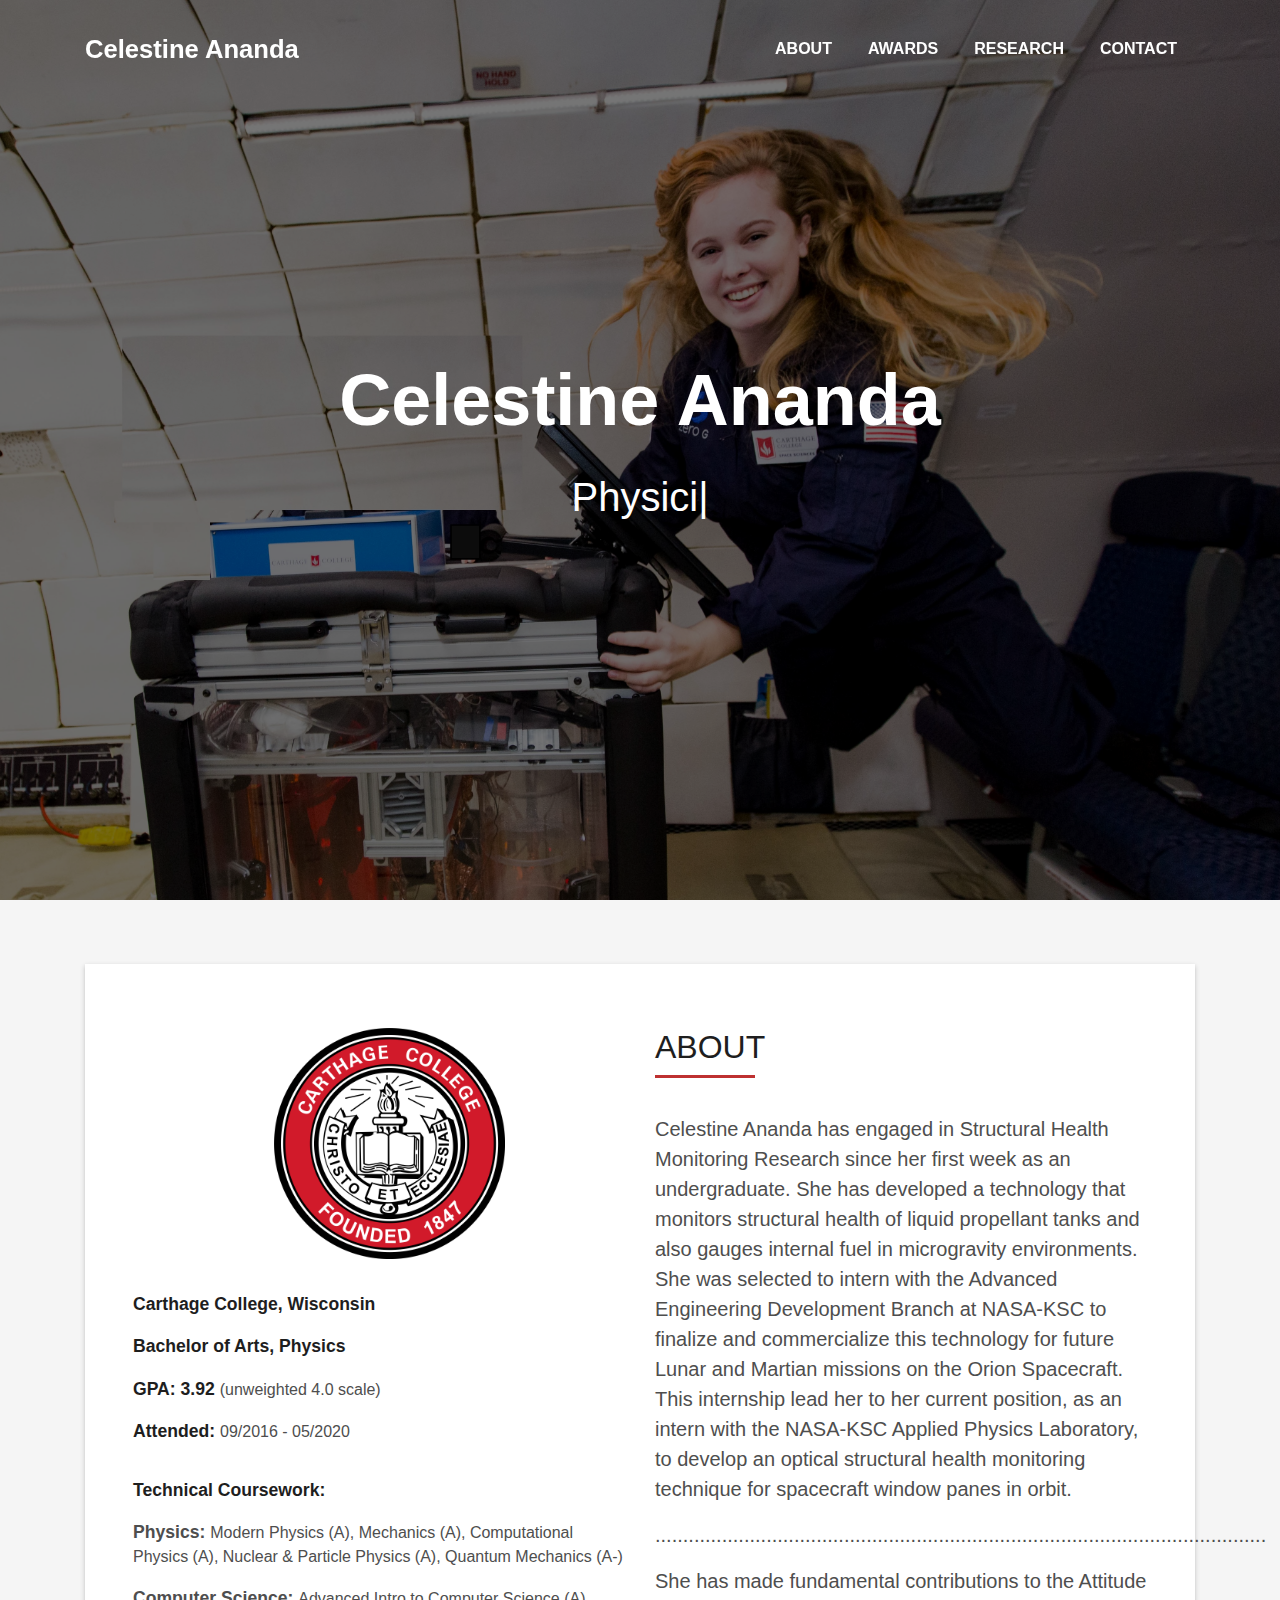
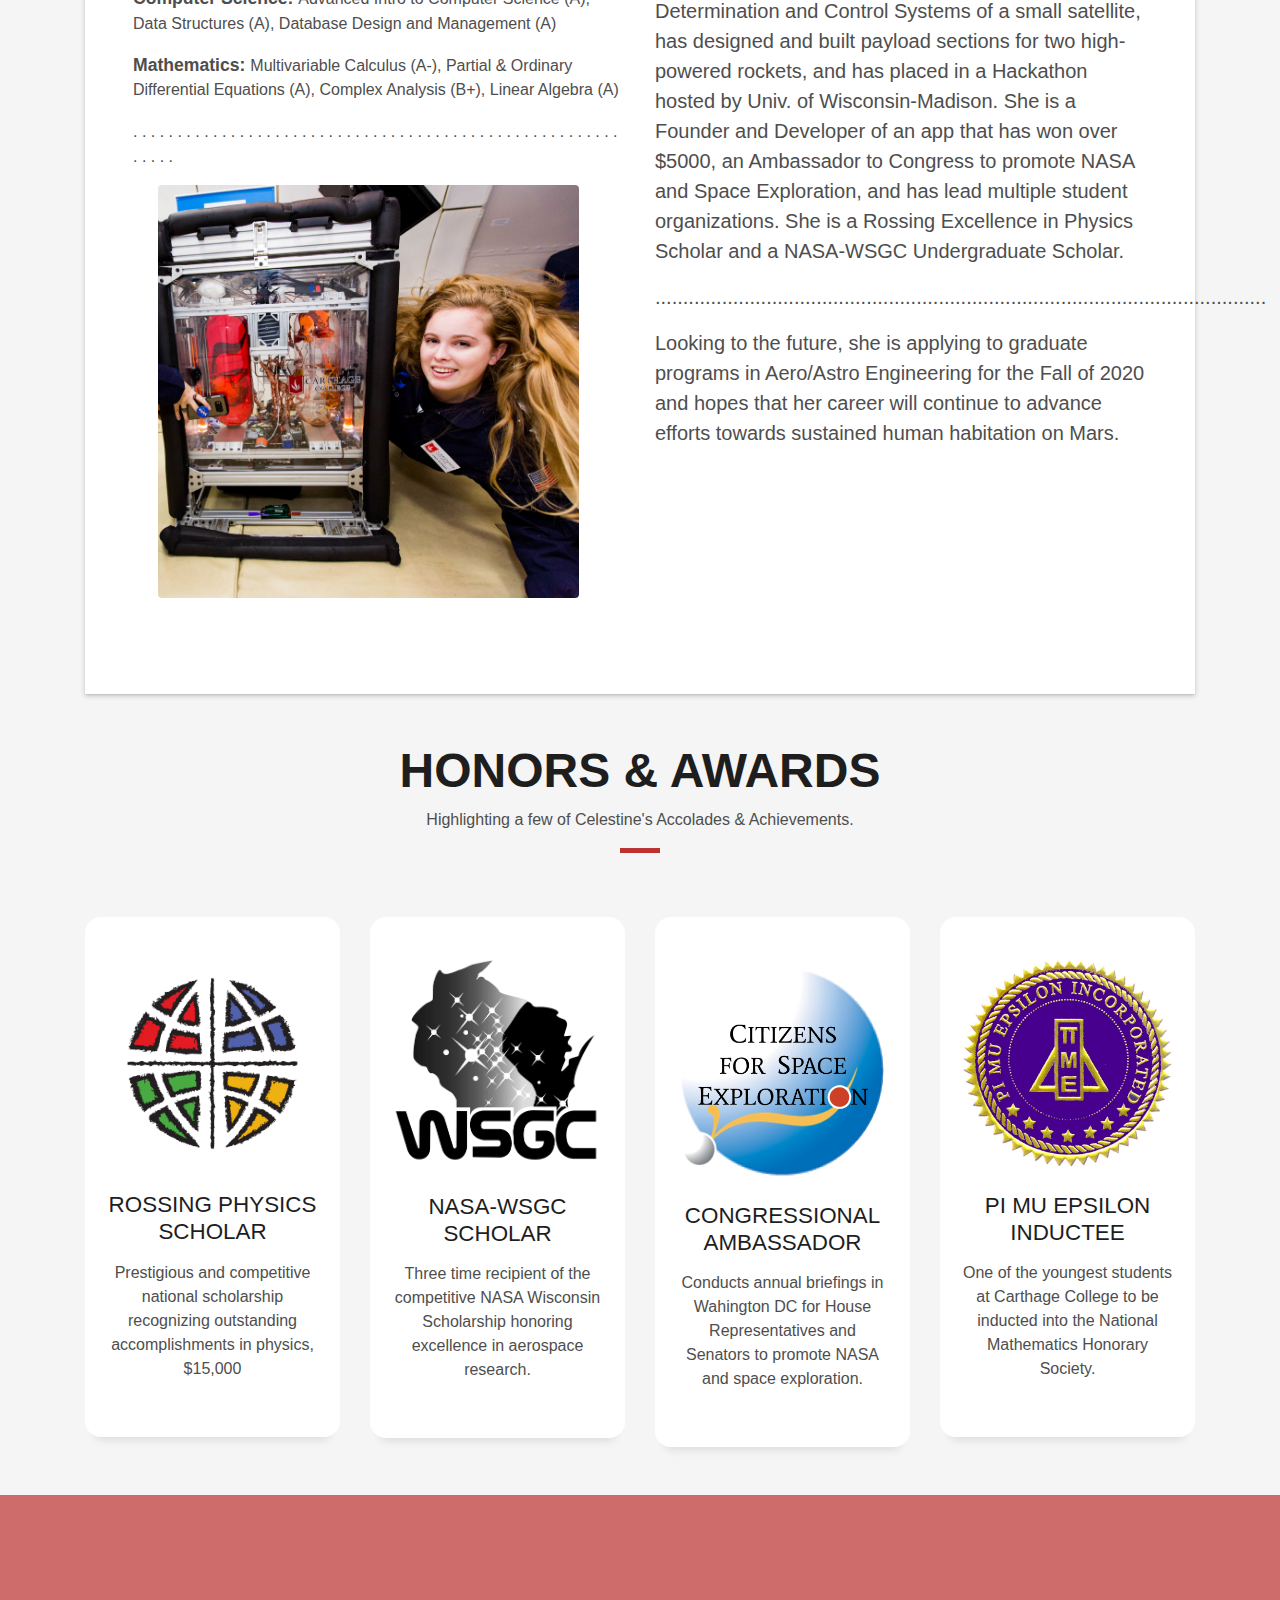
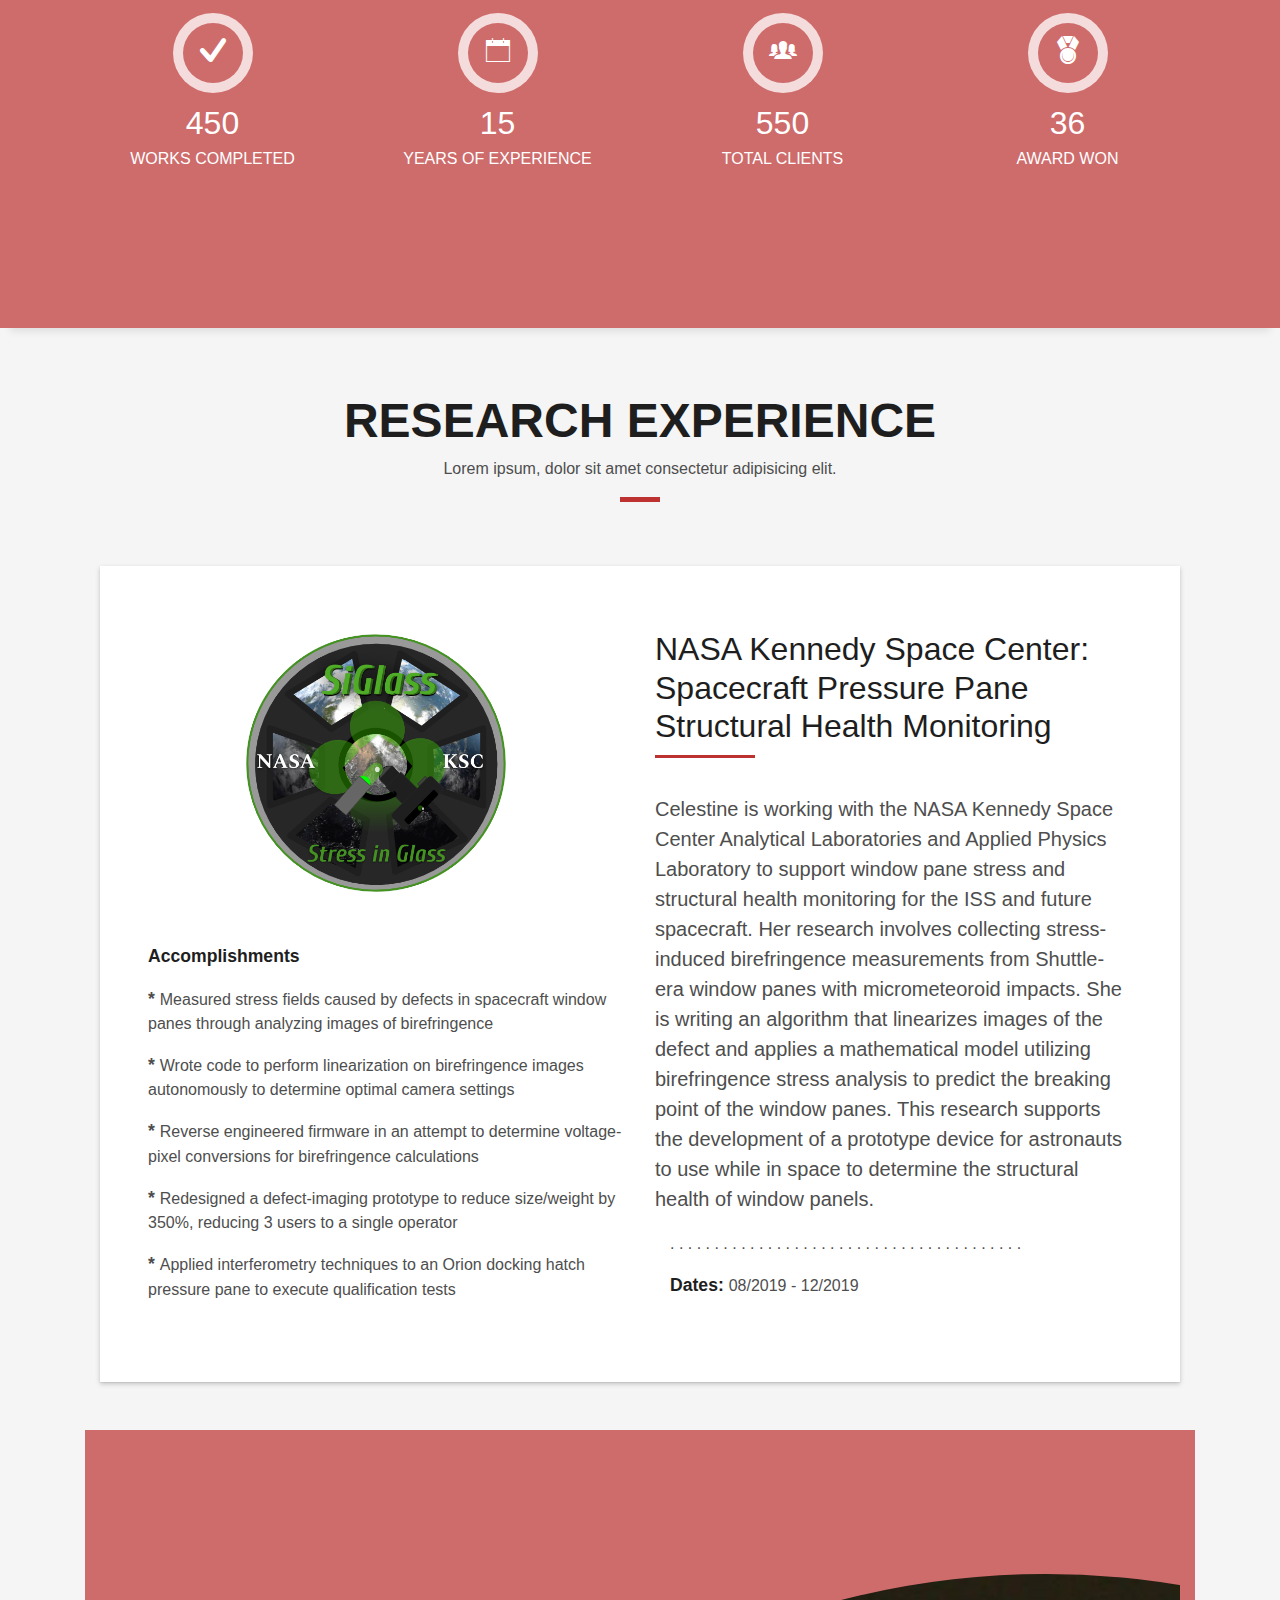
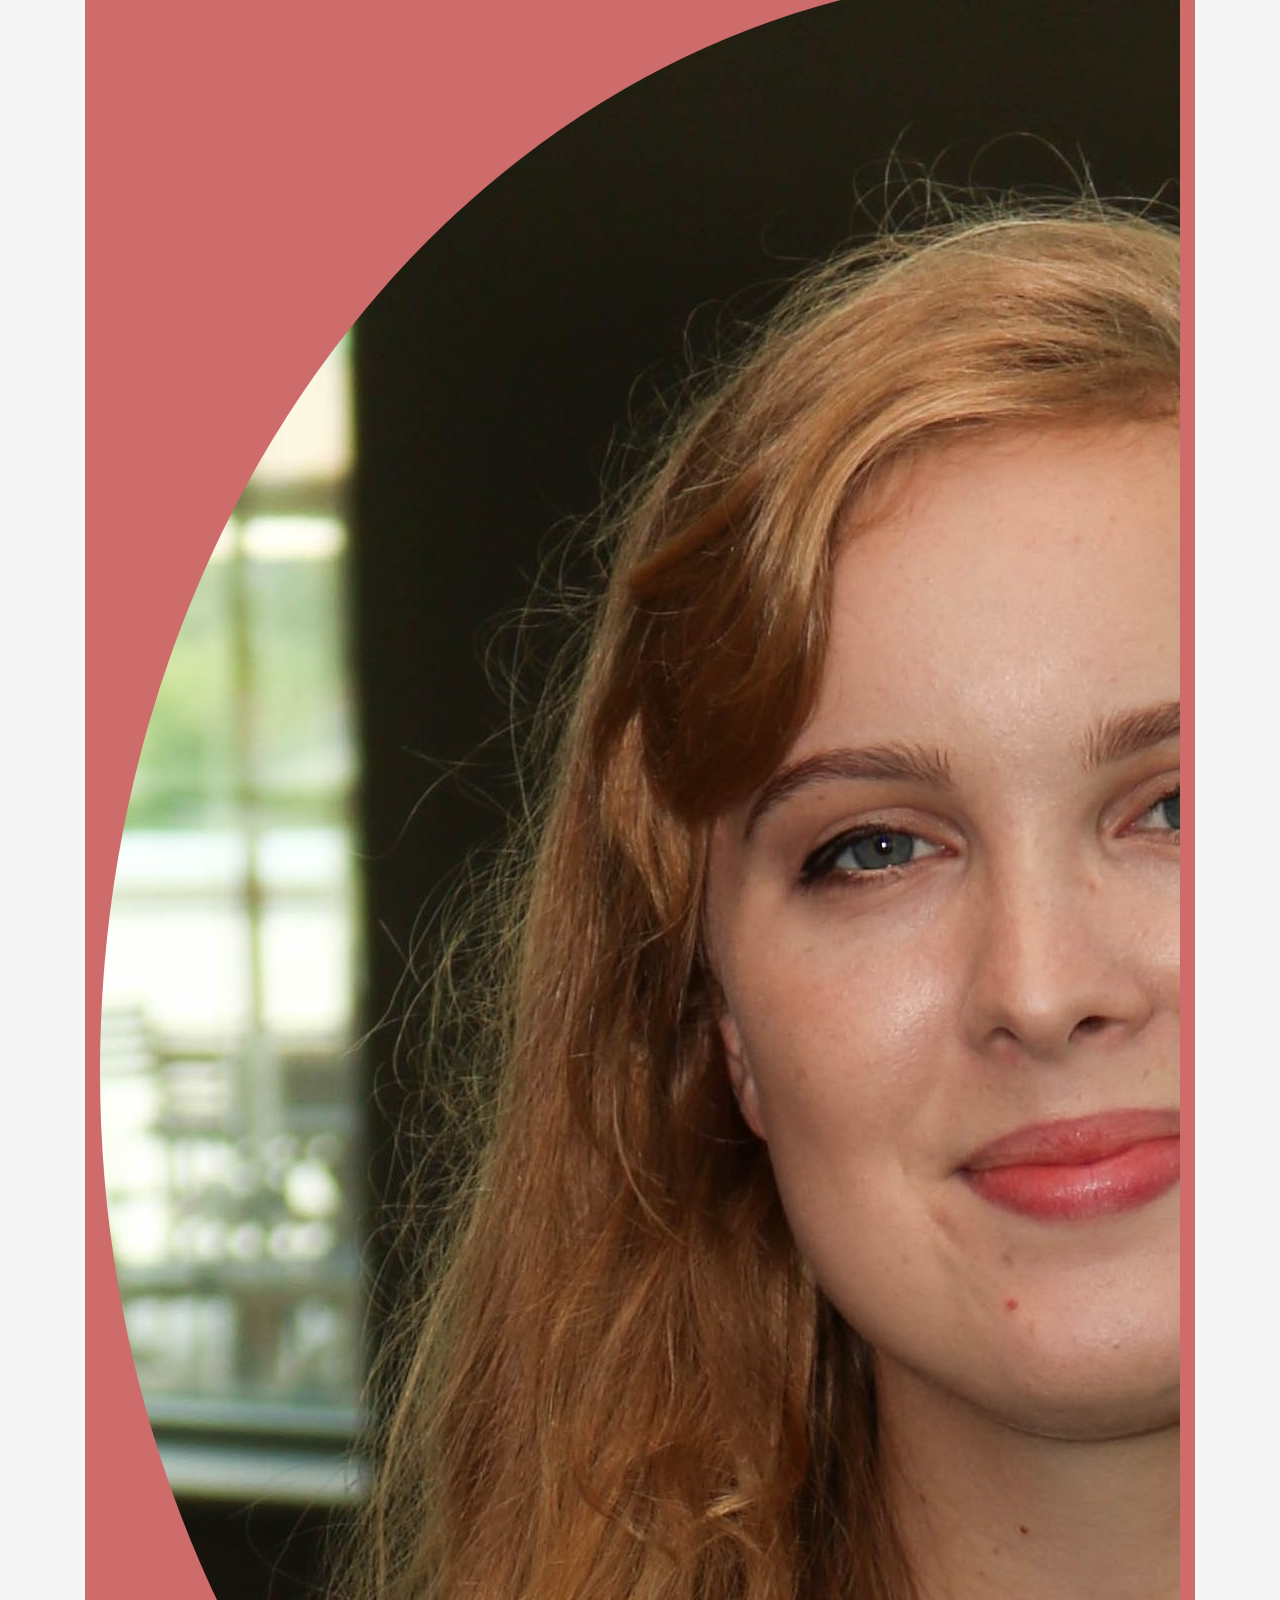
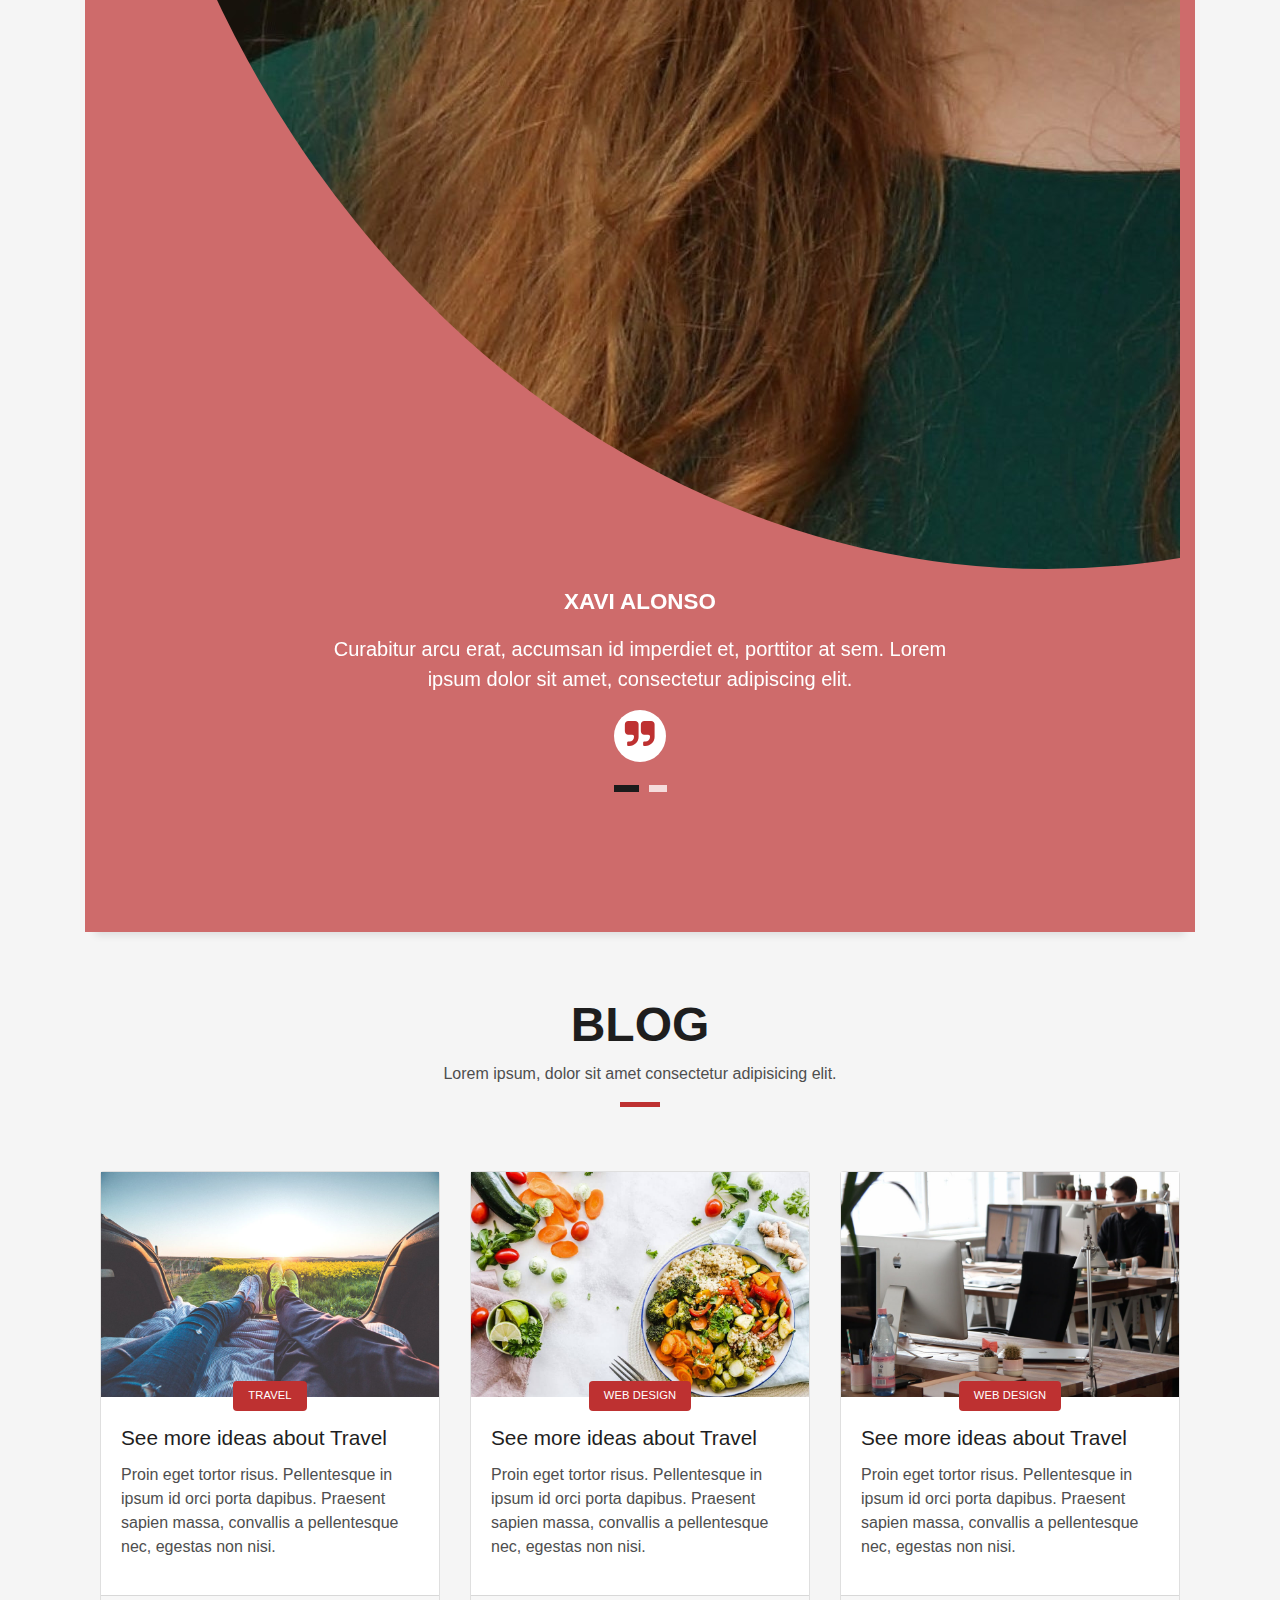
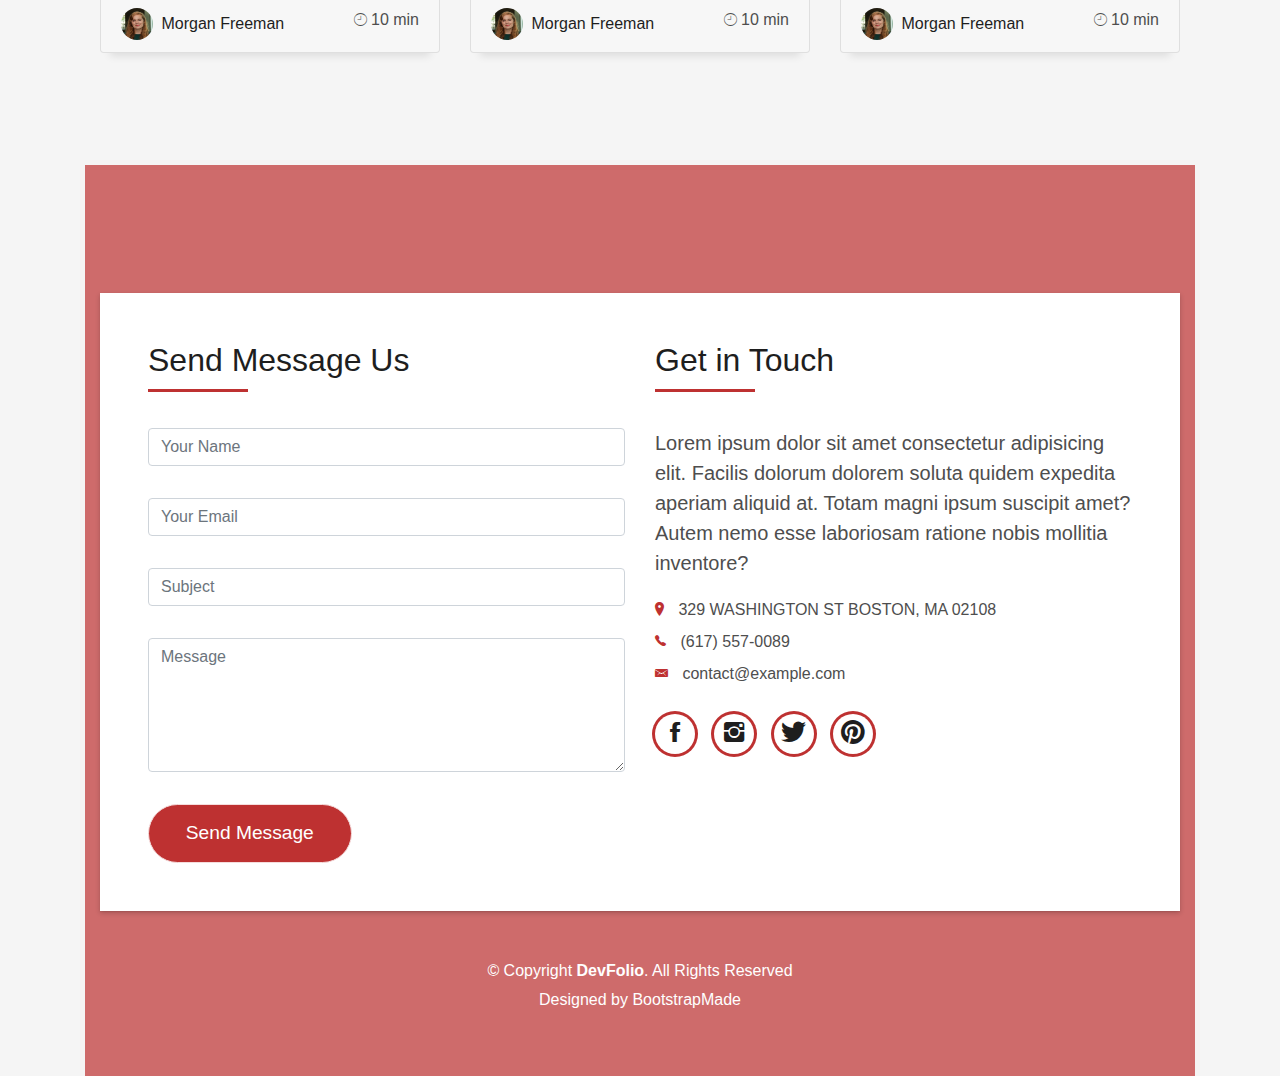
==== commit b09135b3: "change theme" ====
--- a/DevFolio/DevFolio/index.html
+++ b/DevFolio/DevFolio/index.html
@@ -22,7 +22,7 @@
   <link href="lib/lightbox/css/lightbox.min.css" rel="stylesheet">
 
   <!-- Main Stylesheet File -->
-  <link href="css/style.css" rel="stylesheet">
+  <link href="css/style-red.css" rel="stylesheet">
 
   <!-- =======================================================
     Theme Name: DevFolio
--- a/DevFolio/DevFolio/css/style-red.css
+++ b/DevFolio/DevFolio/css/style-red.css
@@ -0,0 +1,1265 @@
+/*
+  Theme Name: DevFolio
+  Theme URL: https://bootstrapmade.com/devfolio-bootstrap-portfolio-html-template/
+  Author: BootstrapMade.com
+  License: https://bootstrapmade.com/license/
+*/
+
+/*======================================
+//--//-->   STYLES GENERALES
+======================================*/
+
+body {
+  background-color: #f5f5f5;
+  color: #4e4e4e;
+}
+
+h1,
+h2,
+h3,
+h4,
+h5,
+h6 {
+  color: #1e1e1e;
+}
+
+a {
+  color: #1e1e1e;
+  transition: all 0.5s ease-in-out;
+}
+
+a:hover {
+  color: #be3131;
+  text-decoration: none;
+  transition: all 0.5s ease-in-out;
+}
+
+.p-r {
+  position: relative;
+}
+
+.color-a {
+  color: #be3131;
+}
+
+.color-d {
+  color: #f5f5f5;
+}
+
+.color-text-a {
+  color: #4e4e4e;
+}
+
+.box-shadow,
+.paralax-mf,
+.service-box,
+.work-box,
+.card-blog {
+  box-shadow: 0 13px 8px -10px rgba(0, 0, 0, 0.1);
+}
+
+.box-shadow-a,
+.button:hover {
+  box-shadow: 0 0 0 4px #f5dcdc;
+}
+
+.display-5 {
+  font-size: 2.5rem;
+  font-weight: 300;
+  line-height: 1.1;
+}
+
+.display-6 {
+  font-size: 2rem;
+  font-weight: 300;
+  line-height: 1.1;
+}
+
+.avatar {
+  width: 32px;
+  height: 32px;
+  margin-right: 4px;
+  overflow: hidden;
+}
+
+.bg-image {
+  background-repeat: no-repeat;
+  background-attachment: fixed;
+  background-size: cover;
+  background-position: center center;
+}
+
+.overlay-mf {
+  background-color: #be3131;
+}
+
+.overlay-mf {
+  position: absolute;
+  top: 0;
+  left: 0px;
+  padding: 0;
+  height: 100%;
+  width: 100%;
+  opacity: .7;
+}
+
+.paralax-mf {
+  position: relative;
+  padding: 8rem 0;
+}
+
+.display-table {
+  width: 100%;
+  height: 100%;
+  display: table;
+}
+
+.table-cell {
+  display: table-cell;
+  vertical-align: middle;
+}
+
+/*--/ Sections /--*/
+
+.sect-4 {
+  padding: 4rem 0;
+}
+
+.sect-pt4 {
+  padding-top: 4rem;
+}
+
+.sect-mt4 {
+  margin-top: 4rem;
+}
+
+/*--/ Title s /--*/
+
+.title-s {
+  font-weight: 600;
+  color: #1e1e1e;
+  font-size: 1.1rem;
+}
+
+/*--/ Title A /--*/
+
+.title-box {
+  margin-bottom: 4rem;
+}
+
+.title-a {
+  font-size: 3rem;
+  font-weight: bold;
+  text-transform: uppercase;
+}
+
+.subtitle-a {
+  color: #4e4e4e;
+}
+
+.line-mf {
+  width: 40px;
+  height: 5px;
+  background-color: #be3131;
+  margin: 0 auto;
+}
+
+/*--/ Title Left /--*/
+
+.title-box-2 {
+  margin-bottom: 3rem;
+}
+
+.title-left {
+  font-size: 2rem;
+  position: relative;
+}
+
+.title-left:before {
+  content: '';
+  position: absolute;
+  height: 3px;
+  background-color: #be3131;
+  width: 100px;
+  bottom: -12px;
+}
+
+/*------/ Box /------*/
+
+.box-pl2 {
+  padding-left: 2rem;
+}
+
+.box-shadow-full {
+  padding: 3rem 1.25rem;
+  position: relative;
+  background-color: #fff;
+  margin-bottom: 3rem;
+  z-index: 2;
+  box-shadow: 0 1px 1px 0 rgba(0, 0, 0, 0.06), 0 2px 5px 0 rgba(0, 0, 0, 0.2);
+}
+
+/*------/ Socials /------*/
+
+.socials {
+  padding: 1.5rem 0;
+}
+
+.socials ul li {
+  display: inline-block;
+}
+
+.socials .ico-circle {
+  height: 40px;
+  width: 40px;
+  font-size: 1.7rem;
+  border-radius: 50%;
+  line-height: 1.4;
+  margin: 0 15px 0 0;
+  box-shadow: 0 0 0 3px #be3131;
+  transition: all 500ms ease;
+}
+
+.socials .ico-circle:hover {
+  background-color: #be3131;
+  color: #fff;
+  box-shadow: 0 0 0 3px #f5dcdc;
+  transition: all 500ms ease;
+}
+
+/*------/ Ul resect /------*/
+
+.ul-resect,
+.socials ul,
+.list-ico,
+.blog-wrapper .post-meta ul,
+.box-comments .list-comments,
+.widget-sidebar .list-sidebar,
+.widget-tags ul {
+  list-style: none;
+  padding-left: 0;
+  margin-bottom: 0;
+}
+
+.list-ico {
+  line-height: 2;
+}
+
+.list-ico span {
+  color: #be3131;
+  margin-right: 10px;
+}
+
+/*------/ Ico Circle /------*/
+
+.ico-circle {
+  height: 100px;
+  width: 100px;
+  font-size: 2rem;
+  border-radius: 50%;
+  line-height: 1.55;
+  margin: 0 auto;
+  text-align: center;
+  box-shadow: 0 0 0 10px #be3131;
+  display: block;
+}
+
+/*------/ Owl Carousel /------*/
+
+.owl-theme .owl-dots {
+  text-align: center;
+  margin-top: 18px;
+}
+
+.owl-theme .owl-dots .owl-dot {
+  display: inline-block;
+}
+
+.owl-theme .owl-dots .owl-dot span {
+  width: 18px;
+  height: 7px;
+  margin: 5px 5px;
+  background: #f5dcdc;
+  border: 0px solid #f5dcdc;
+  display: block;
+  transition: all 0.6s ease-in-out;
+  cursor: pointer;
+}
+
+.owl-theme .owl-dots .owl-dot:hover span {
+  background-color: #f5dcdc;
+}
+
+.owl-theme .owl-dots .owl-dot.active span {
+  background-color: #1B1B1B;
+  width: 25px;
+}
+
+/*--/ Scrolltop s /--*/
+
+.scrolltop-mf {
+  position: relative;
+  display: none;
+}
+
+.scrolltop-mf span {
+  z-index: 999;
+  position: fixed;
+  width: 42px;
+  height: 42px;
+  background-color: #be3131;
+  opacity: .7;
+  font-size: 1.6rem;
+  line-height: 1.5;
+  text-align: center;
+  color: #fff;
+  top: auto;
+  left: auto;
+  right: 30px;
+  bottom: 50px;
+  cursor: pointer;
+  border-radius: 50%;
+}
+
+/* Back to top button */
+
+.back-to-top {
+  position: fixed;
+  display: none;
+  background: #be3131;
+  color: #fff;
+  width: 44px;
+  height: 44px;
+  text-align: center;
+  line-height: 1;
+  font-size: 16px;
+  border-radius: 50%;
+  right: 15px;
+  bottom: 15px;
+  transition: background 0.5s;
+  z-index: 11;
+}
+
+.back-to-top i {
+  padding-top: 12px;
+  color: #fff;
+}
+
+/* Prelaoder */
+
+#preloader {
+  position: fixed;
+  top: 0;
+  left: 0;
+  right: 0;
+  bottom: 0;
+  z-index: 9999;
+  overflow: hidden;
+  background: #fff;
+}
+
+#preloader:before {
+  content: "";
+  position: fixed;
+  top: calc(50% - 30px);
+  left: calc(50% - 30px);
+  border: 6px solid #f2f2f2;
+  border-top: 6px solid #be3131;
+  border-radius: 50%;
+  width: 60px;
+  height: 60px;
+  -webkit-animation: animate-preloader 1s linear infinite;
+  animation: animate-preloader 1s linear infinite;
+}
+
+@-webkit-keyframes animate-preloader {
+  0% {
+    -webkit-transform: rotate(0deg);
+    transform: rotate(0deg);
+  }
+
+  100% {
+    -webkit-transform: rotate(360deg);
+    transform: rotate(360deg);
+  }
+}
+
+@keyframes animate-preloader {
+  0% {
+    -webkit-transform: rotate(0deg);
+    transform: rotate(0deg);
+  }
+
+  100% {
+    -webkit-transform: rotate(360deg);
+    transform: rotate(360deg);
+  }
+}
+
+/*======================================
+//--//-->   NAVBAR
+======================================*/
+
+.navbar-b {
+  transition: all .5s ease-in-out;
+  background-color: transparent;
+  padding-top: 1.563rem;
+  padding-bottom: 1.563rem;
+}
+
+.navbar-b.navbar-reduce {
+  box-shadow: 0px 6px 9px 0px rgba(0, 0, 0, 0.06);
+}
+
+.navbar-b.navbar-trans .nav-item,
+.navbar-b.navbar-reduce .nav-item {
+  position: relative;
+  padding-right: 10px;
+  padding-left: 0;
+}
+
+.navbar-b.navbar-trans .nav-link,
+.navbar-b.navbar-reduce .nav-link {
+  color: #fff;
+  text-transform: uppercase;
+  font-weight: 600;
+}
+
+.navbar-b.navbar-trans .nav-link:before,
+.navbar-b.navbar-reduce .nav-link:before {
+  content: '';
+  position: absolute;
+  margin-left: 0px;
+  width: 0%;
+  bottom: 0;
+  left: 0;
+  height: 2px;
+  transition: all 500ms ease;
+}
+
+.navbar-b.navbar-trans .nav-link:hover,
+.navbar-b.navbar-reduce .nav-link:hover {
+  color: #1B1B1B;
+}
+
+.navbar-b.navbar-trans .nav-link:hover:before,
+.navbar-b.navbar-reduce .nav-link:hover:before {
+  width: 35px;
+}
+
+.navbar-b.navbar-trans .show > .nav-link:before,
+.navbar-b.navbar-trans .active > .nav-link:before,
+.navbar-b.navbar-trans .nav-link.show:before,
+.navbar-b.navbar-trans .nav-link.active:before,
+.navbar-b.navbar-reduce .show > .nav-link:before,
+.navbar-b.navbar-reduce .active > .nav-link:before,
+.navbar-b.navbar-reduce .nav-link.show:before,
+.navbar-b.navbar-reduce .nav-link.active:before {
+  width: 35px;
+}
+
+.navbar-b.navbar-trans .nav-link:before {
+  background-color: #fff;
+}
+
+.navbar-b.navbar-trans .nav-link:hover {
+  color: #fff;
+}
+
+.navbar-b.navbar-trans .show > .nav-link,
+.navbar-b.navbar-trans .active > .nav-link,
+.navbar-b.navbar-trans .nav-link.show,
+.navbar-b.navbar-trans .nav-link.active {
+  color: #fff;
+}
+
+.navbar-b.navbar-reduce {
+  transition: all .5s ease-in-out;
+  background-color: #fff;
+  padding-top: 15px;
+  padding-bottom: 15px;
+}
+
+.navbar-b.navbar-reduce .nav-link {
+  color: #be3131;
+}
+
+.navbar-b.navbar-reduce .nav-link:before {
+  background-color: #be3131;
+}
+
+.navbar-b.navbar-reduce .nav-link:hover {
+  color: #be3131;
+}
+
+.navbar-b.navbar-reduce .show > .nav-link,
+.navbar-b.navbar-reduce .active > .nav-link,
+.navbar-b.navbar-reduce .nav-link.show,
+.navbar-b.navbar-reduce .nav-link.active {
+  color: #be3131;
+}
+
+.navbar-b.navbar-reduce .navbar-brand {
+  color: #be3131;
+}
+
+.navbar-b.navbar-reduce .navbar-toggler span {
+  background-color: #1B1B1B;
+}
+
+.navbar-b .navbar-brand {
+  color: #fff;
+  font-size: 1.6rem;
+  font-weight: 600;
+}
+
+.navbar-b .navbar-nav .dropdown-item.show .dropdown-menu,
+.navbar-b .dropdown.show .dropdown-menu,
+.navbar-b .dropdown-btn.show .dropdown-menu {
+  -webkit-transform: translate3d(0px, 0px, 0px);
+  transform: translate3d(0px, 0px, 0px);
+  visibility: visible !important;
+}
+
+.navbar-b .dropdown-menu {
+  margin: 1.12rem 0 0;
+  border-radius: 0;
+}
+
+.navbar-b .dropdown-menu .dropdown-item {
+  padding: .7rem 1.7rem;
+  transition: all 500ms ease;
+}
+
+.navbar-b .dropdown-menu .dropdown-item:hover {
+  background-color: #be3131;
+  color: #fff;
+  transition: all 500ms ease;
+}
+
+.navbar-b .dropdown-menu .dropdown-item.active {
+  background-color: #be3131;
+}
+
+/*--/ Hamburger Navbar /--*/
+
+.navbar-toggler {
+  position: relative;
+}
+
+.navbar-toggler:focus,
+.navbar-toggler:active {
+  outline: 0;
+}
+
+.navbar-toggler span {
+  display: block;
+  background-color: #fff;
+  height: 3px;
+  width: 25px;
+  margin-top: 4px;
+  margin-bottom: 4px;
+  -webkit-transform: rotate(0deg);
+  transform: rotate(0deg);
+  left: 0;
+  opacity: 1;
+}
+
+.navbar-toggler span:nth-child(1),
+.navbar-toggler span:nth-child(3) {
+  transition: -webkit-transform .35s ease-in-out;
+  transition: transform .35s ease-in-out;
+  transition: transform .35s ease-in-out, -webkit-transform .35s ease-in-out;
+}
+
+.navbar-toggler:not(.collapsed) span:nth-child(1) {
+  position: absolute;
+  left: 12px;
+  top: 10px;
+  -webkit-transform: rotate(135deg);
+  transform: rotate(135deg);
+  opacity: 0.9;
+}
+
+.navbar-toggler:not(.collapsed) span:nth-child(2) {
+  height: 12px;
+  visibility: hidden;
+  background-color: transparent;
+}
+
+.navbar-toggler:not(.collapsed) span:nth-child(3) {
+  position: absolute;
+  left: 12px;
+  top: 10px;
+  -webkit-transform: rotate(-135deg);
+  transform: rotate(-135deg);
+  opacity: 0.9;
+}
+
+/*======================================
+//--//-->   INTRO
+======================================*/
+
+.intro {
+  height: 100vh;
+  position: relative;
+  color: #fff;
+}
+
+.intro .intro-content {
+  text-align: center;
+  position: absolute;
+}
+
+.intro .overlay-itro {
+  background-color: rgba(0, 0, 0, 0.6);
+  position: absolute;
+  top: 0;
+  left: 0px;
+  padding: 0;
+  height: 100%;
+  width: 100%;
+  opacity: .9;
+}
+
+.intro .intro-title {
+  color: #fff;
+  font-weight: 600;
+  font-size: 3rem;
+}
+
+.intro .intro-subtitle {
+  font-size: 1.5rem;
+  font-weight: 300;
+}
+
+.intro .text-slider-items {
+  display: none;
+}
+
+.intro-single {
+  height: 350px;
+}
+
+.intro-single .intro-content {
+  margin-top: 30px;
+}
+
+.intro-single .intro-title {
+  text-transform: uppercase;
+  font-size: 3rem;
+}
+
+.intro-single .breadcrumb {
+  background-color: transparent;
+  color: #be3131;
+}
+
+.intro-single .breadcrumb .breadcrumb-item:before {
+  color: #f5dcdc;
+}
+
+.intro-single .breadcrumb .breadcrumb-item.active {
+  color: #f5dcdc;
+}
+
+.intro-single .breadcrumb a {
+  color: #fff;
+}
+
+/*======================================
+//--//-->   ABOUT
+======================================*/
+
+.about-mf .box-shadow-full {
+  padding-top: 4rem;
+  padding-bottom: 4rem;
+}
+
+.about-mf .about-img {
+  margin-bottom: 2rem;
+}
+
+.about-mf .about-img img {
+  margin-left: 10px;
+}
+
+.skill-mf span {
+  color: #4e4e4e;
+}
+
+.skill-mf .progress {
+  background-color: #f5dcdc;
+  margin: .5rem 0 1.2rem 0;
+  border-radius: 0;
+  height: .7rem;
+}
+
+.skill-mf .progress .progress-bar {
+  height: .7rem;
+  background-color: #be3131;
+}
+
+/*======================================
+//--//-->   SERVICES
+======================================*/
+
+.service-box {
+  background-color: #fff;
+  padding: 2.5rem 1.3rem;
+  border-radius: 1rem;
+  margin-bottom: 3rem;
+}
+
+.service-box:hover .ico-circle {
+  transition: all 500ms ease;
+  color: #fff;
+  background-color: #be3131;
+  box-shadow: 0 0 0 10px #f5dcdc;
+}
+
+.service-box .service-ico {
+  margin-bottom: 1rem;
+  color: #1e1e1e;
+}
+
+.service-box .ico-circle {
+  transition: all 500ms ease;
+  font-size: 4rem;
+}
+
+.service-box .s-title {
+  font-size: 1.4rem;
+  text-transform: uppercase;
+  text-align: center;
+  padding: .4rem 0;
+}
+
+.service-box .s-description {
+  color: #4e4e4e;
+}
+
+/*======================================
+//--//-->   COUNTER
+======================================*/
+
+.counter-box {
+  color: #fff;
+  text-align: center;
+}
+
+.counter-ico {
+  margin-bottom: 1rem;
+}
+
+.counter-ico .ico-circle {
+  height: 60px;
+  width: 60px;
+  line-height: 1.8;
+  box-shadow: 0 0 0 10px #f5dcdc;
+}
+
+.counter-num .counter {
+  font-size: 2rem;
+  margin-bottom: 0;
+}
+
+/*======================================
+//--//-->   PORTFOLIO
+======================================*/
+
+.work-box {
+  margin-bottom: 3rem;
+  -webkit-backface-visibility: hidden;
+  backface-visibility: hidden;
+  background-color: #fff;
+}
+
+.work-box:hover img {
+  -webkit-transform: scale(1.3);
+  transform: scale(1.3);
+}
+
+.work-img {
+  display: block;
+  overflow: hidden;
+}
+
+.work-img img {
+  transition: all 1s;
+}
+
+.work-content {
+  padding: 2rem 3% 1rem 4%;
+}
+
+.work-content .w-more {
+  color: #4e4e4e;
+  font-size: .8rem;
+}
+
+.work-content .w-more .w-ctegory {
+  color: #be3131;
+}
+
+.work-content .w-like {
+  font-size: 2.5rem;
+  color: #be3131;
+  float: right;
+}
+
+.work-content .w-like a {
+  color: #be3131;
+}
+
+.work-content .w-like .num-like {
+  font-size: .7rem;
+}
+
+.w-title {
+  font-size: 1.2rem;
+}
+
+/*======================================
+//--//-->   TESTIMONIALS
+======================================*/
+
+.testimonials .owl-carousel .owl-item img {
+  width: auto;
+}
+
+.testimonial-box {
+  color: #fff;
+  text-align: center;
+}
+
+.testimonial-box .author-test {
+  margin-top: 1rem;
+}
+
+.testimonial-box .author-test img {
+  margin: 0 auto;
+}
+
+.testimonial-box .author {
+  color: #fff;
+  text-transform: uppercase;
+  font-weight: 600;
+  margin: 1rem 0;
+  display: block;
+  font-size: 1.4rem;
+}
+
+.testimonial-box .comit {
+  font-size: 2rem;
+  color: #be3131;
+  background-color: #fff;
+  width: 52px;
+  height: 52px;
+  display: block;
+  margin: 0 auto;
+  border-radius: 50%;
+  line-height: 1.6;
+}
+
+/*======================================
+//--//-->   BLOG
+======================================*/
+
+.card-blog .card-body {
+  position: relative;
+}
+
+.card-blog .card-category-box {
+  position: absolute;
+  text-align: center;
+  top: -16px;
+  left: 15px;
+  right: 15px;
+  line-height: 25px;
+  overflow: hidden;
+}
+
+.card-blog .card-category {
+  display: inline-block;
+  color: #fff;
+  padding: 0 15px 5px;
+  overflow: hidden;
+  background-color: #be3131;
+  border-radius: 4px;
+}
+
+.card-blog .card-category .category {
+  color: #fff;
+  display: inline-block;
+  text-transform: uppercase;
+  font-size: .7rem;
+  letter-spacing: .1px;
+  margin-bottom: 0;
+}
+
+.card-blog .card-title {
+  font-size: 1.3rem;
+  margin-top: .6rem;
+}
+
+.card-blog .card-description {
+  color: #4e4e4e;
+}
+
+.card-blog .post-author {
+  display: inline-block;
+}
+
+.card-blog .post-date {
+  color: #4e4e4e;
+  display: inline-block;
+  float: right;
+}
+
+/*======================================
+//--//-->   BLOG-SINGLE
+======================================*/
+
+.post-box,
+.form-comments,
+.box-comments,
+.widget-sidebar {
+  padding: 2rem;
+  background-color: #fff;
+  margin-bottom: 3rem;
+}
+
+.blog-wrapper .article-title {
+  font-size: 1.5rem;
+}
+
+.blog-wrapper .post-meta {
+  margin: 1rem 0;
+}
+
+.blog-wrapper .post-meta ul {
+  border-left: 4px solid #be3131;
+  margin-top: 1rem;
+}
+
+.blog-wrapper .post-meta ul li {
+  display: inline-block;
+  margin-left: 15px;
+}
+
+.blog-wrapper .post-meta ul a {
+  color: #be3131;
+}
+
+.blog-wrapper .post-meta ul span {
+  color: #1e1e1e;
+}
+
+.blog-wrapper .blockquote {
+  border-left: 4px solid #be3131;
+  padding: 18px;
+  font-style: italic;
+}
+
+/*------/ Comments /------*/
+
+.box-comments .list-comments li {
+  padding-bottom: 40px;
+}
+
+.box-comments .list-comments .comment-avatar {
+  display: table-cell;
+  vertical-align: top;
+}
+
+.box-comments .list-comments .comment-avatar img {
+  width: 80px;
+  height: 80px;
+}
+
+.box-comments .list-comments .comment-author {
+  font-size: 1.3rem;
+}
+
+.box-comments .list-comments .comment-details {
+  display: table-cell;
+  vertical-align: top;
+  padding-left: 25px;
+}
+
+.box-comments .list-comments a {
+  color: #be3131;
+}
+
+.box-comments .list-comments span {
+  color: #1e1e1e;
+  font-style: italic;
+}
+
+.box-comments .comment-children {
+  margin-left: 40px;
+}
+
+/*------/ Sidebar /------*/
+
+.widget-sidebar .sidebar-title {
+  font-size: 1.6rem;
+  font-weight: 600;
+  border-left: 5px solid #be3131;
+  padding-left: 15px;
+  text-transform: uppercase;
+  margin-bottom: 1.5rem;
+}
+
+.widget-sidebar .list-sidebar li {
+  position: relative;
+  padding: 6px 0 6px 24px;
+}
+
+.widget-sidebar .list-sidebar li:before {
+  position: absolute;
+  content: "";
+  width: 10px;
+  height: 1px;
+  left: 0;
+  background-color: #be3131;
+  top: 20px;
+}
+
+.sidebar-search input {
+  background-color: #fff;
+  border-radius: 0;
+  transition: all 0.5s ease-in-out;
+}
+
+.sidebar-search .btn-search {
+  background-color: #be3131;
+  border-color: #be3131;
+  border-radius: 0;
+  padding-left: 20px;
+  padding-right: 20px;
+}
+
+.widget-tags ul li {
+  display: inline-block;
+  background-color: #be3131;
+  padding: .2rem .6rem;
+  margin-bottom: .5rem;
+  border-radius: 15px;
+}
+
+.widget-tags ul li a {
+  color: #fff;
+}
+
+/*======================================
+//--//-->   CONTACT
+======================================*/
+
+.footer-paralax {
+  padding: 4rem 0 0 0;
+}
+
+.contact-mf {
+  margin-top: 4rem;
+}
+
+/*======================================
+//--//-->   FOOTER
+======================================*/
+
+footer {
+  text-align: center;
+  color: #fff;
+  padding-bottom: 4rem;
+}
+
+footer .copyright {
+  margin-bottom: .3rem;
+}
+
+footer .credits {
+  margin-bottom: 0;
+}
+
+footer .credits a {
+  color: #fff;
+}
+
+/*======================================
+//--//-->   CONtaCT FORM
+======================================*/
+
+#sendmessage {
+  color: #be3131;
+  border: 1px solid #be3131;
+  display: none;
+  text-align: center;
+  padding: 15px;
+  font-weight: 600;
+  margin-bottom: 15px;
+}
+
+#errormessage {
+  color: red;
+  display: none;
+  border: 1px solid red;
+  text-align: center;
+  padding: 15px;
+  font-weight: 600;
+  margin-bottom: 15px;
+}
+
+#sendmessage.show,
+#errormessage.show,
+.show {
+  display: block;
+}
+
+.validation {
+  color: red;
+  display: none;
+  margin: 0 0 20px;
+  font-weight: 400;
+  font-size: 13px;
+}
+
+/*======================================
+//--//-->   BUTTON
+======================================*/
+
+.button {
+  display: inline-block;
+  padding: .3rem .6rem;
+  text-align: center;
+  vertical-align: middle;
+  -webkit-user-select: none;
+  -moz-user-select: none;
+  -ms-user-select: none;
+  user-select: none;
+  font-size: 1rem;
+  border-radius: .3rem;
+  border: 1px solid transparent;
+  transition: all 500ms ease;
+  cursor: pointer;
+}
+
+.button:focus {
+  outline: 0;
+}
+
+.button:hover {
+  background-color: #9c0d0d;
+  color: #fff;
+  transition: all 500ms ease;
+}
+
+.button-a {
+  background-color: #be3131;
+  color: #fff;
+  border-color: #f5dcdc;
+}
+
+.button-big {
+  padding: .9rem 2.3rem;
+  font-size: 1.2rem;
+}
+
+.button-rouded {
+  border-radius: 5rem;
+}
+
+.btn-lg {
+  padding: .5rem 1rem;
+  font-size: 1.25rem;
+  line-height: 1.5;
+  border-radius: .3rem;
+}
+
+@media (min-width: 577px) {
+  .counter-box {
+    margin-bottom: 1.8rem;
+  }
+}
+
+@media (min-width: 767px) {
+  .about-mf .box-pl2 {
+    margin-top: 3rem;
+    padding-left: 0rem;
+  }
+
+  .card-blog {
+    margin-bottom: 3rem;
+  }
+
+  .contact-mf .box-pl2 {
+    margin-top: 3rem;
+    padding-left: 0rem;
+  }
+}
+
+@media (min-width: 768px) {
+  .box-shadow-full {
+    padding: 3rem;
+  }
+
+  .navbar-b.navbar-trans .nav-item,
+  .navbar-b.navbar-reduce .nav-item {
+    padding-left: 10px;
+  }
+
+  .navbar-b.navbar-trans .nav-link:before,
+  .navbar-b.navbar-reduce .nav-link:before {
+    margin-left: 18px;
+  }
+
+  .intro .intro-title {
+    font-size: 4.5rem;
+  }
+
+  .intro .intro-subtitle {
+    font-size: 2.5rem;
+  }
+
+  .intro-single .intro-title {
+    font-size: 3.5rem;
+  }
+
+  .testimonial-box .description {
+    padding: 0 5rem;
+  }
+
+  .post-box,
+  .form-comments,
+  .box-comments,
+  .widget-sidebar {
+    padding: 3rem;
+  }
+
+  .blog-wrapper .article-title {
+    font-size: 1.9rem;
+  }
+
+  .box-comments .list-comments .comment-author {
+    font-size: 1.5rem;
+  }
+}
+
+@media (min-width: 992px) {
+  .testimonial-box .description {
+    padding: 0 8rem;
+  }
+}
+
+@media (min-width: 1200px) {
+  .testimonial-box .description {
+    padding: 0 13rem;
+  }
+}
+
+@media (max-width: 768px) {
+  .back-to-top {
+    bottom: 15px;
+  }
+}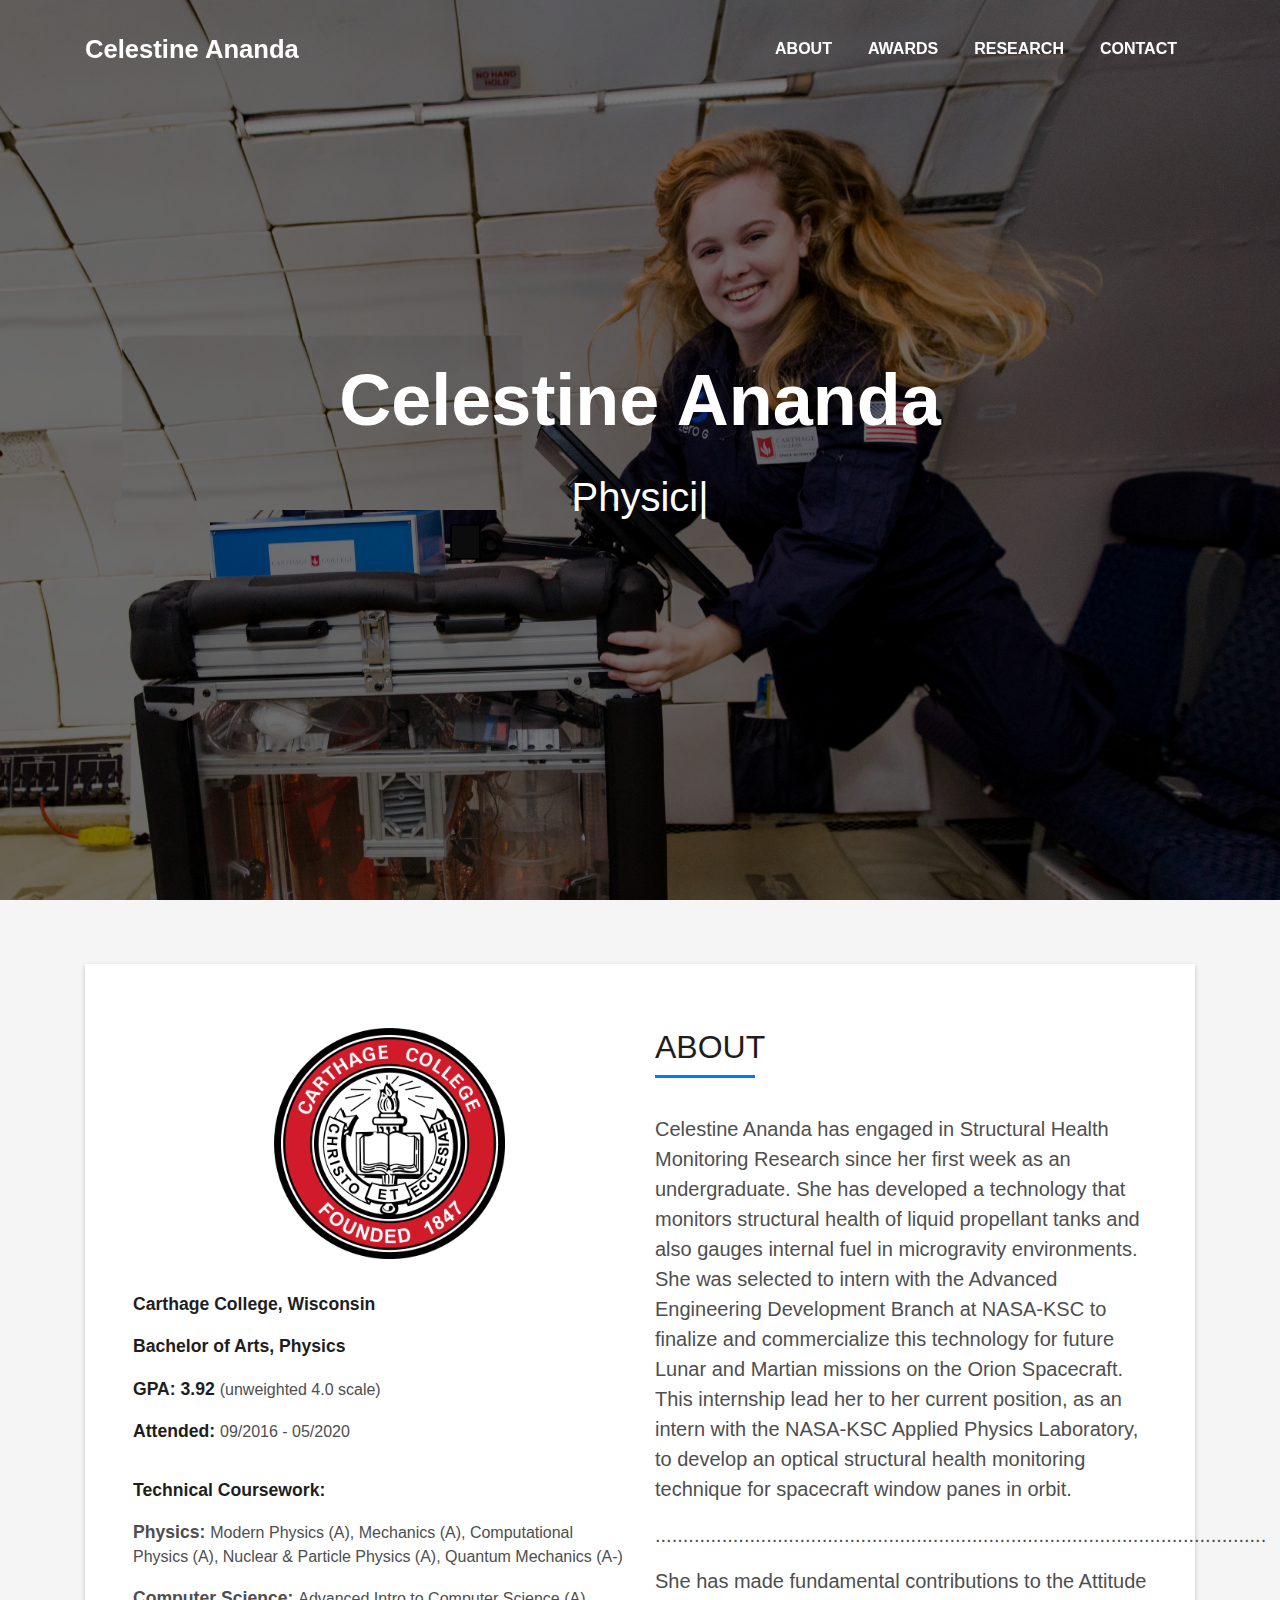
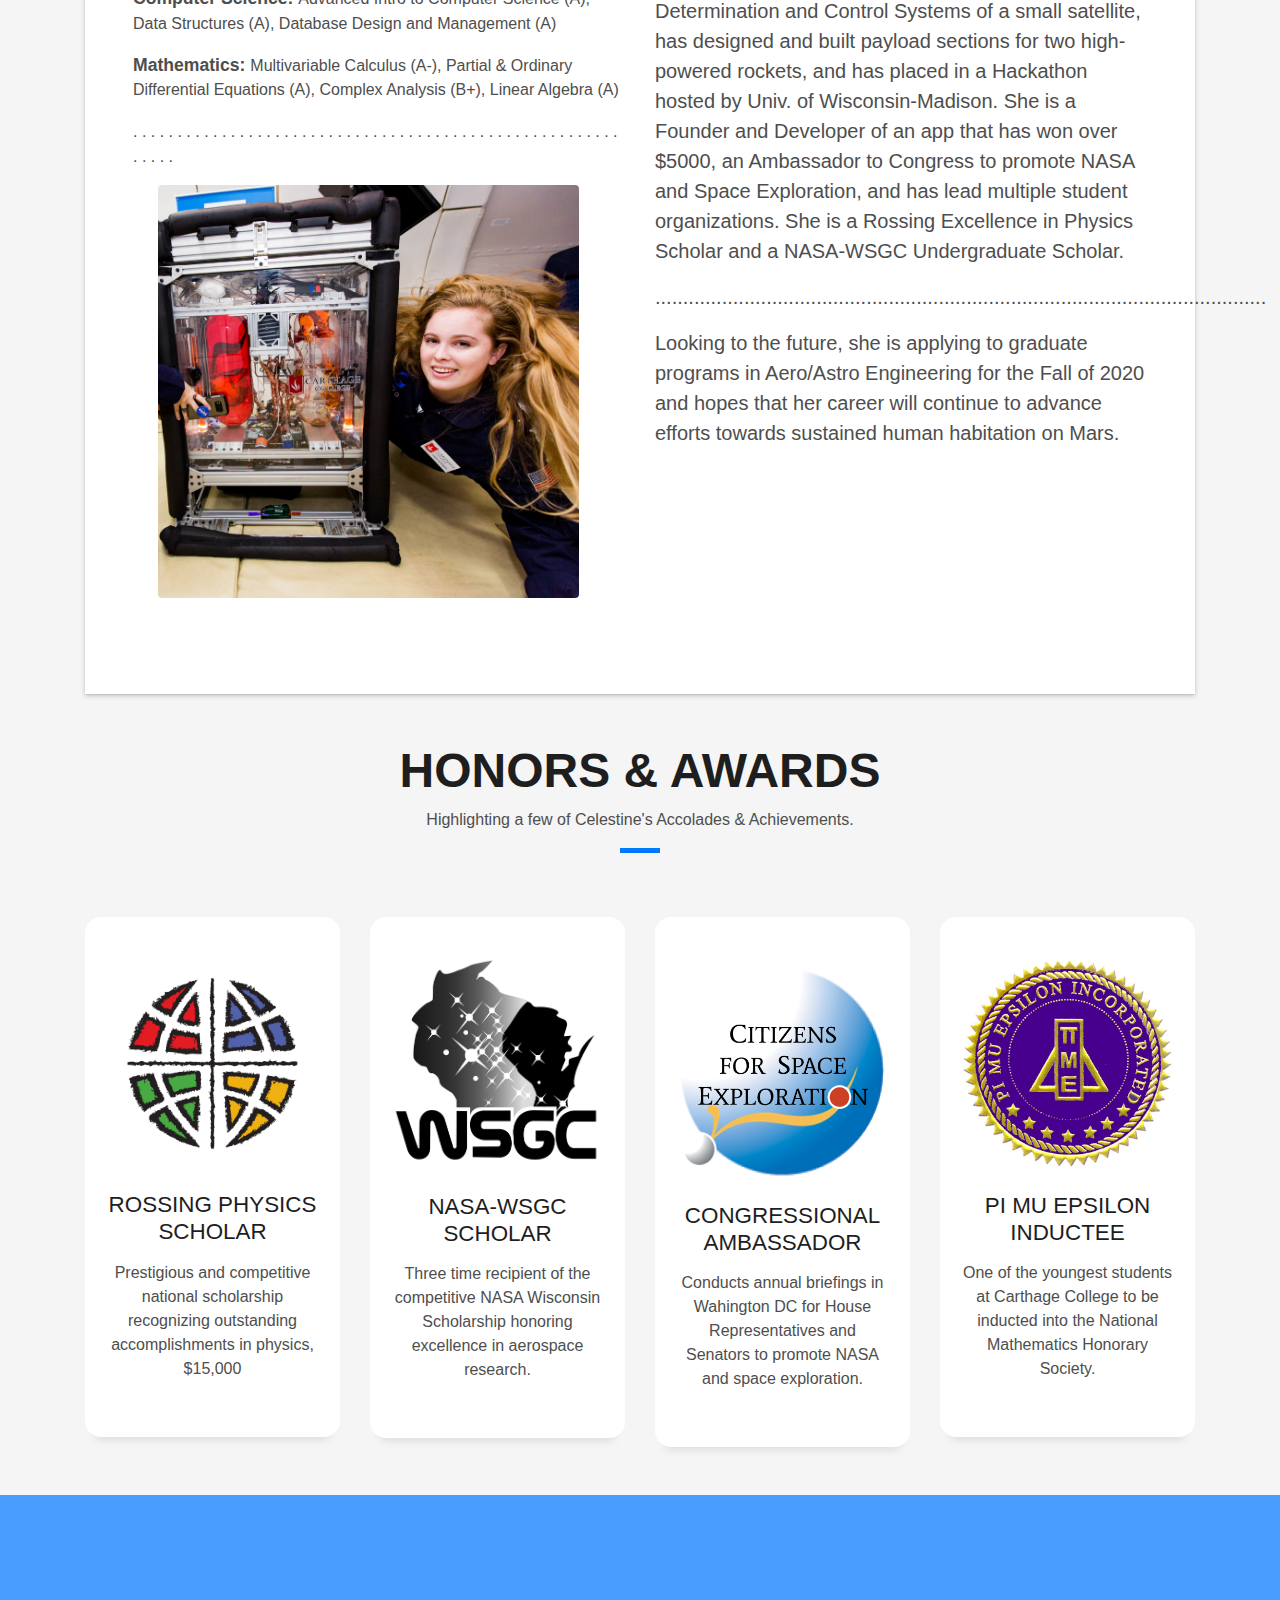
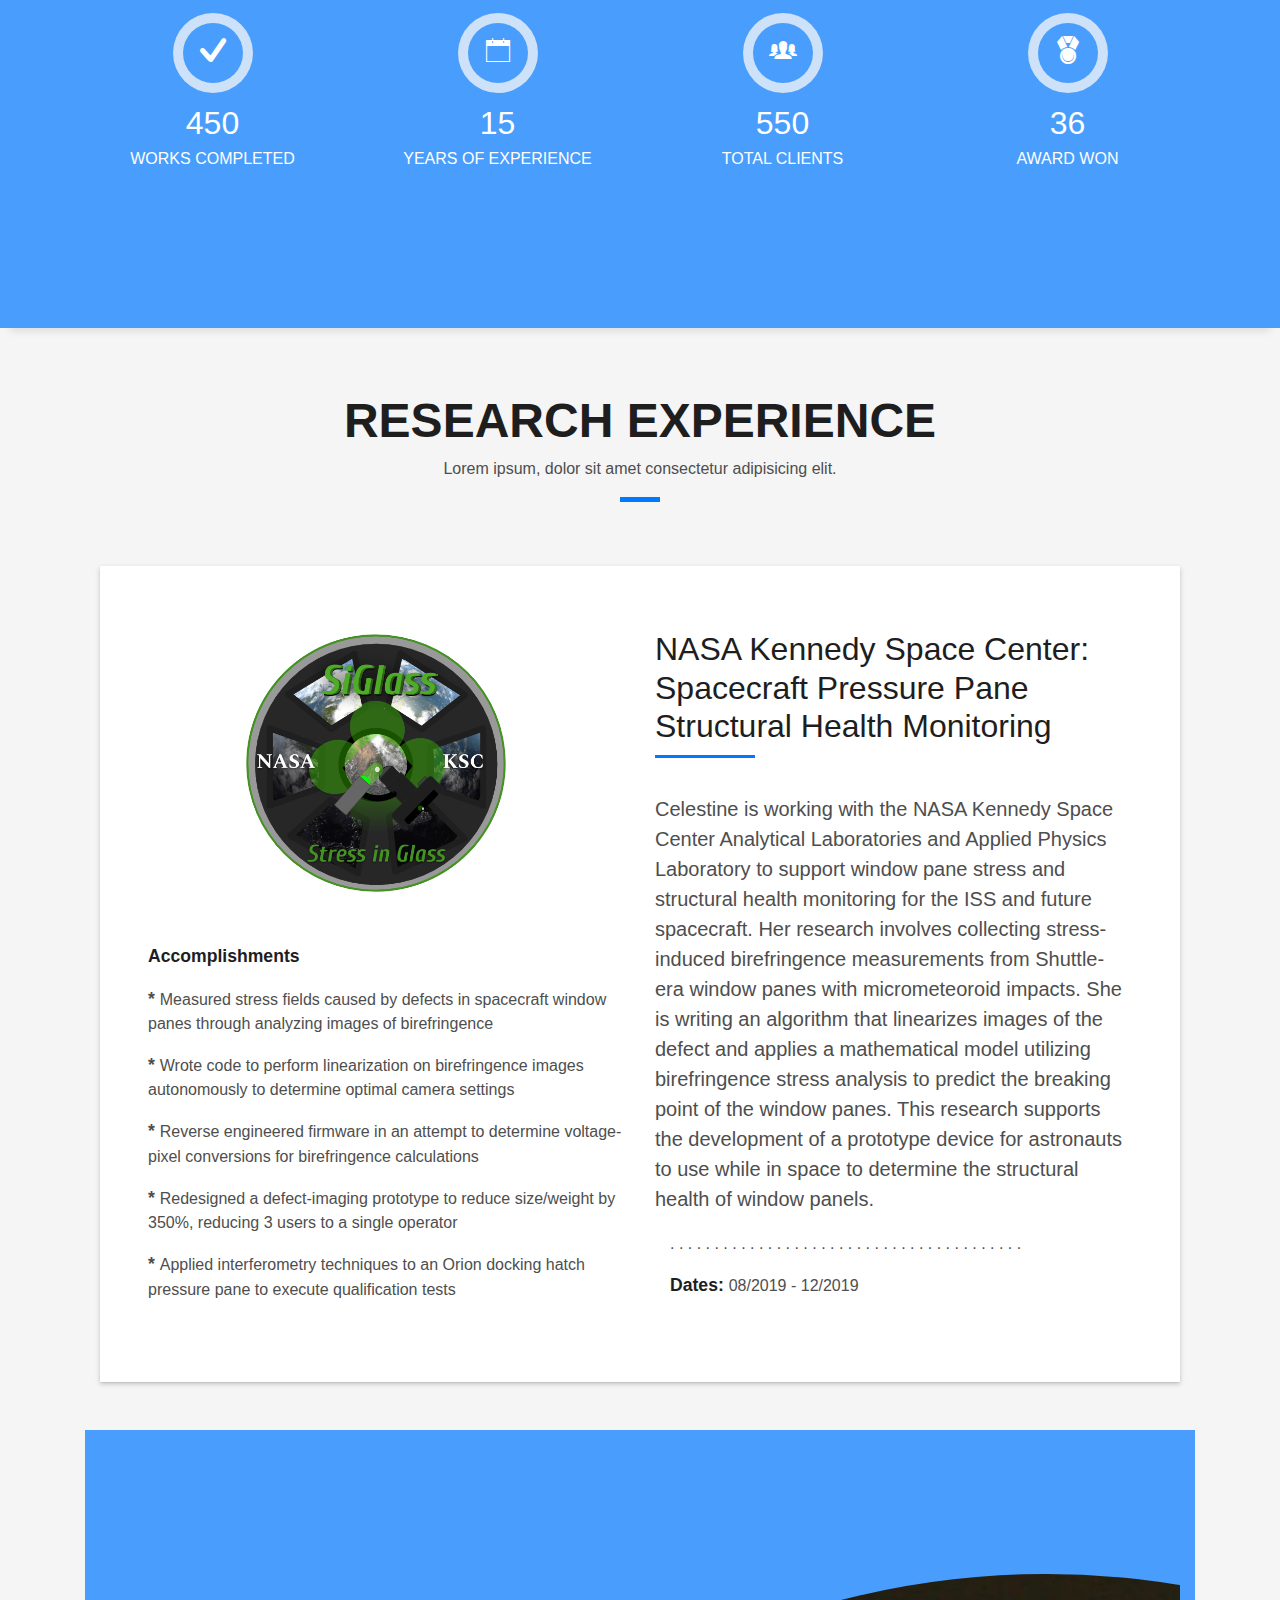
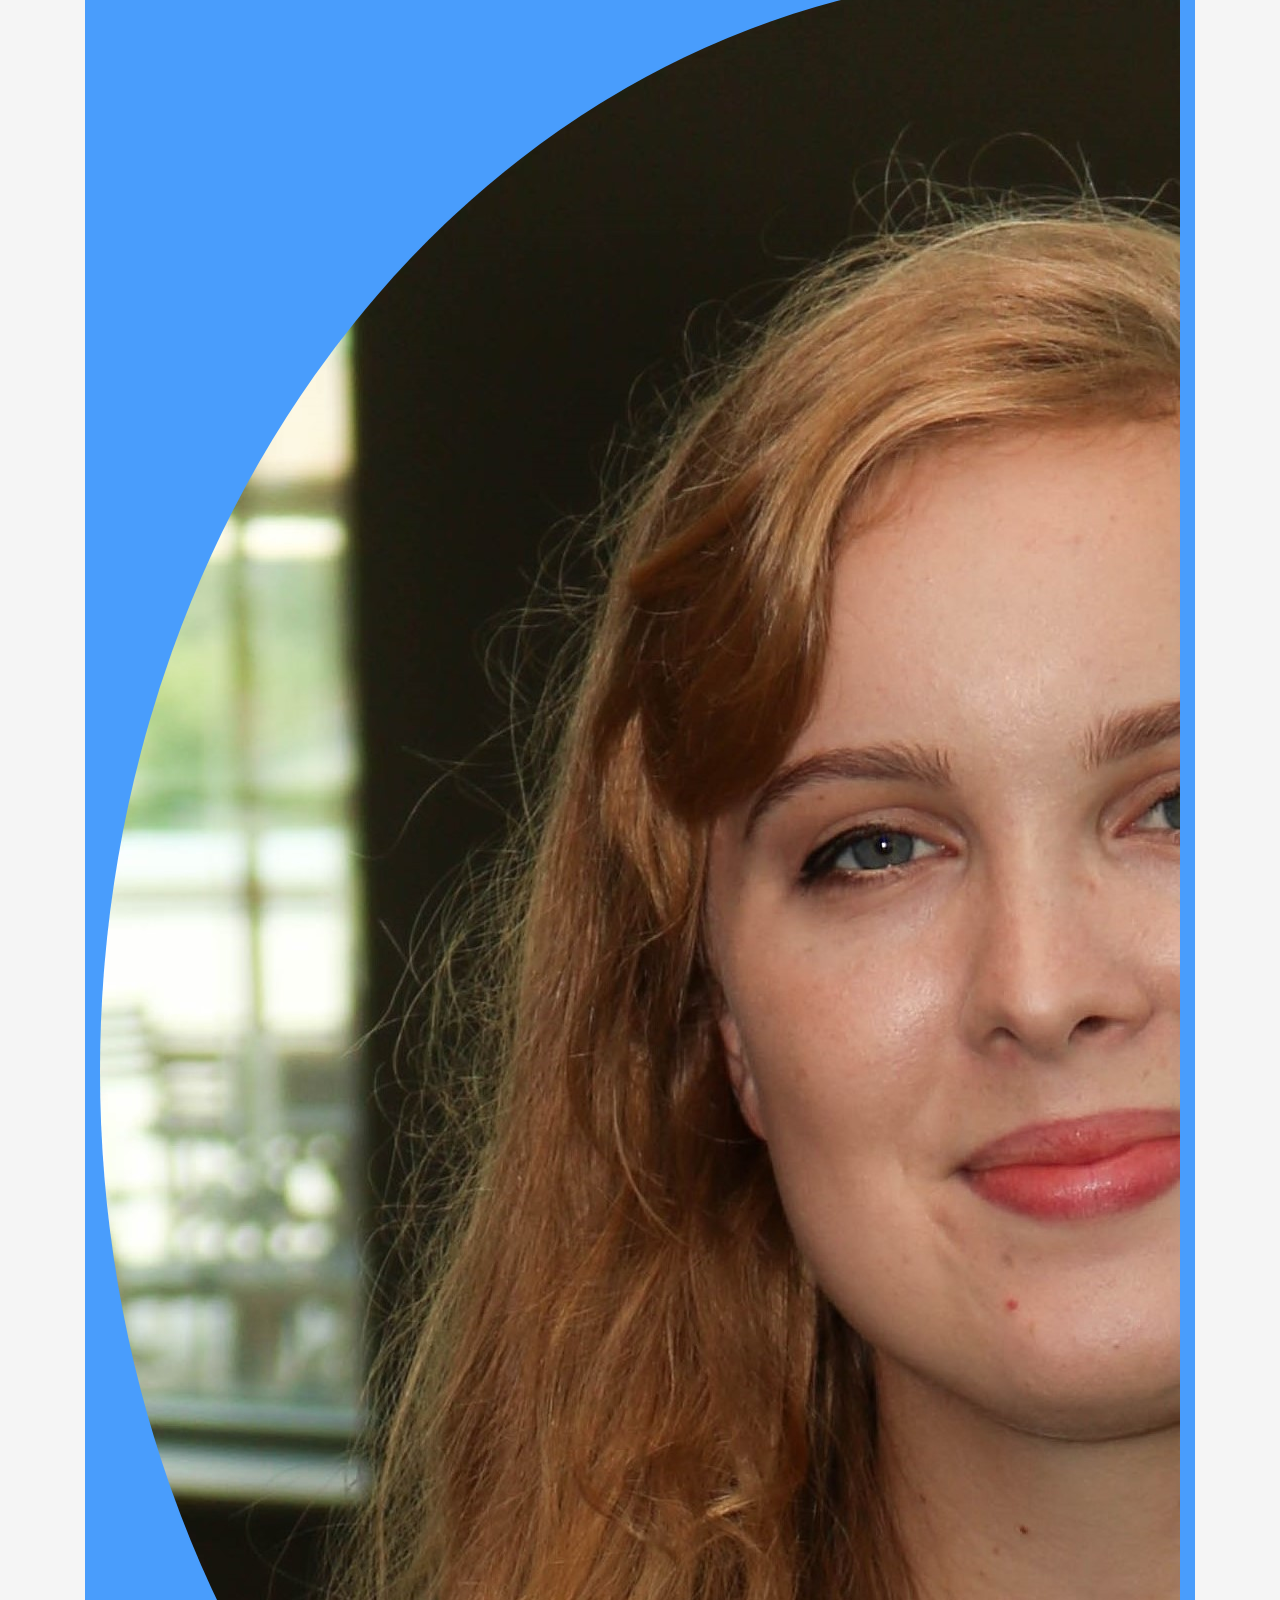
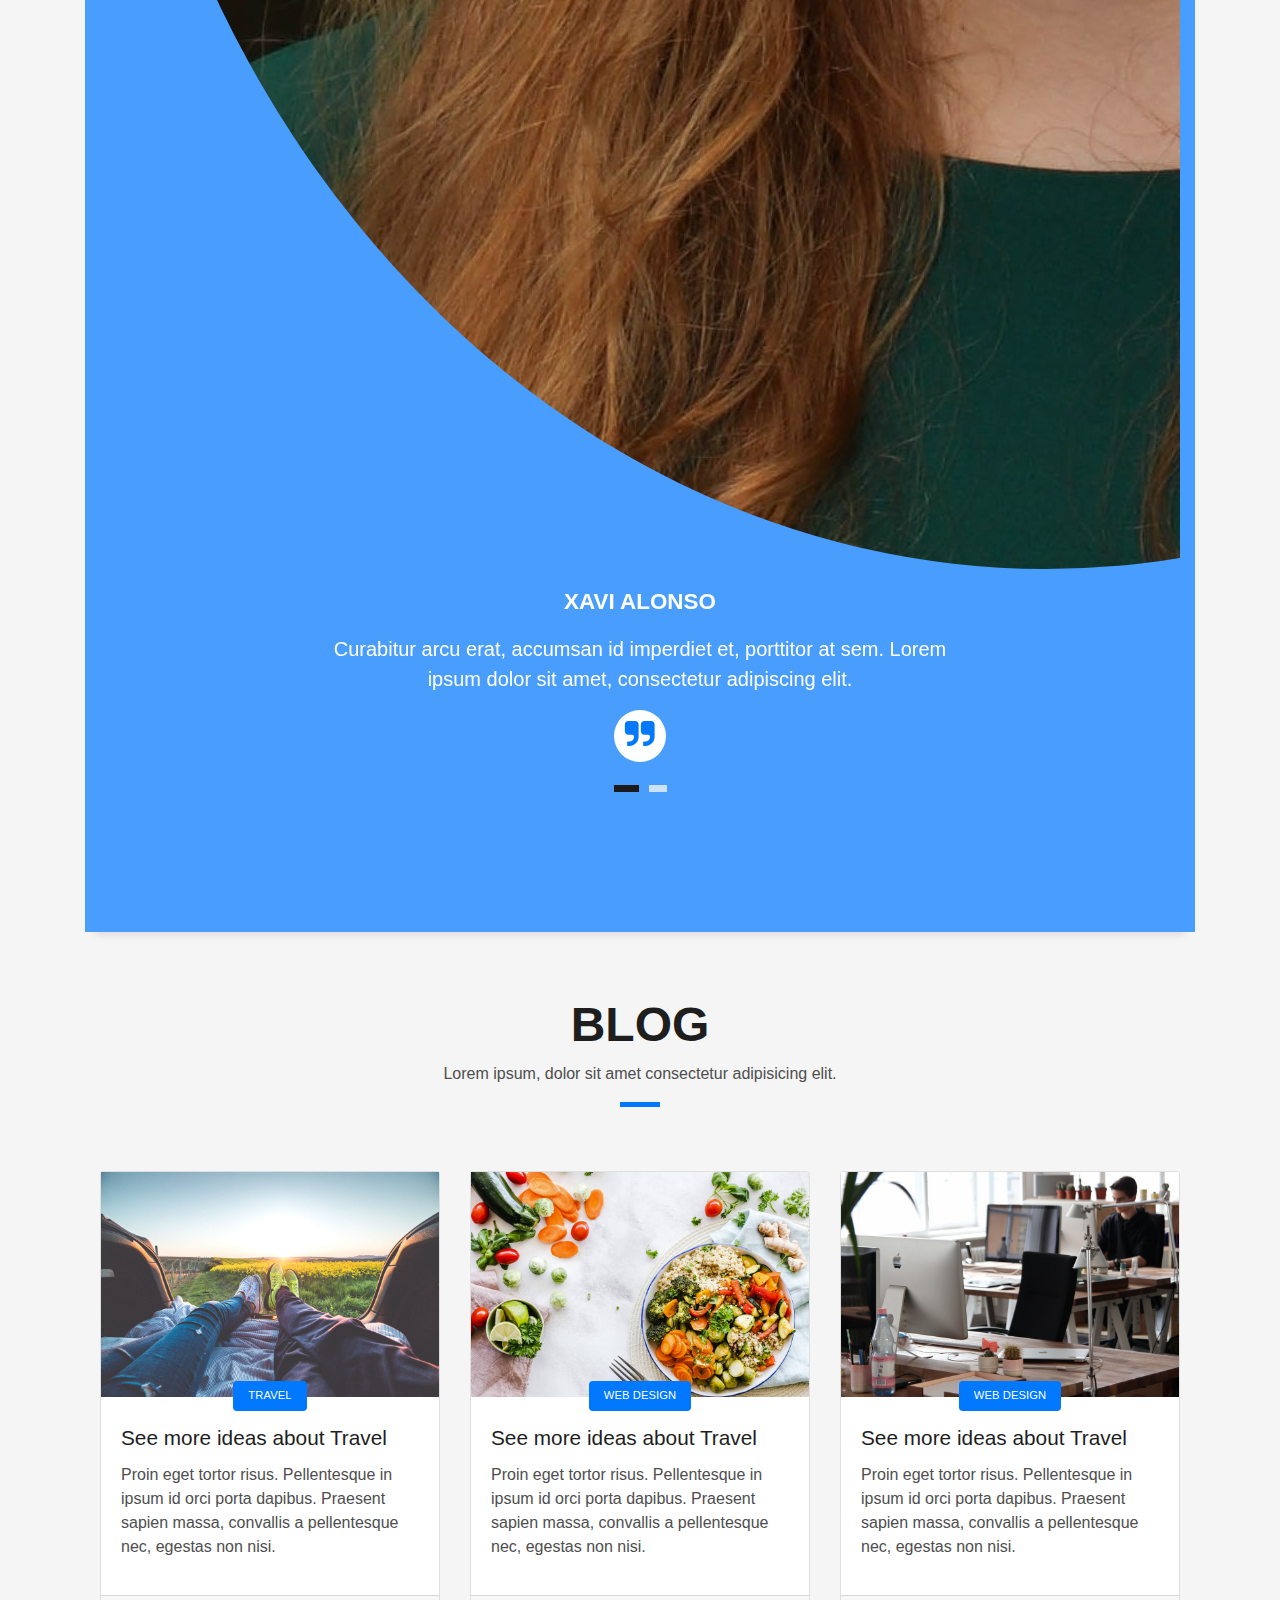
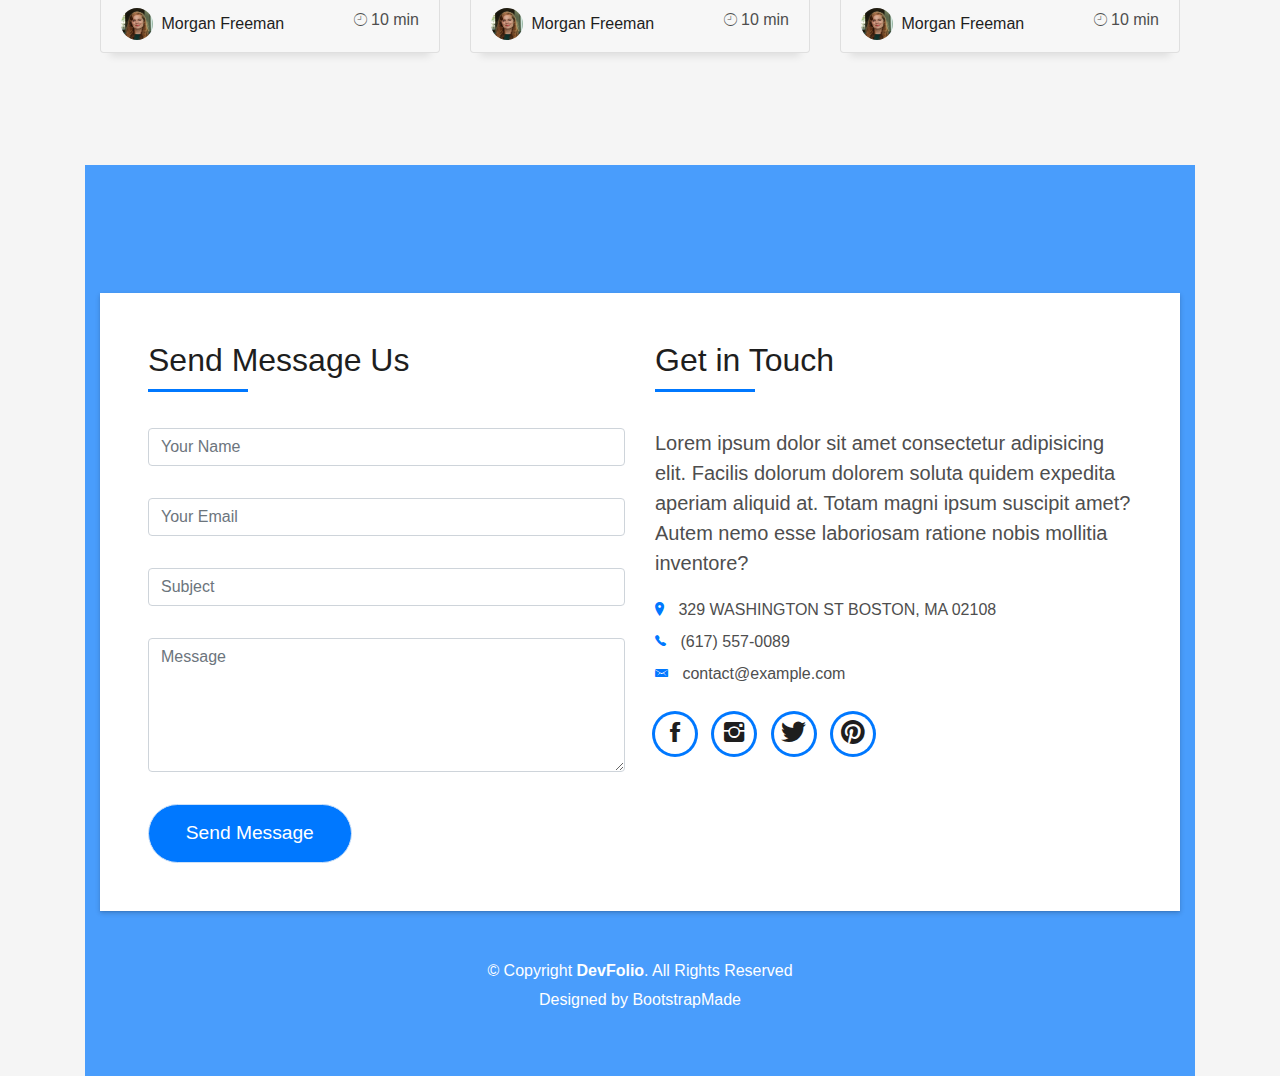
==== commit e04c0e09: "final theme change" ====
--- a/DevFolio/DevFolio/index.html
+++ b/DevFolio/DevFolio/index.html
@@ -22,7 +22,7 @@
   <link href="lib/lightbox/css/lightbox.min.css" rel="stylesheet">
 
   <!-- Main Stylesheet File -->
-  <link href="css/style-red.css" rel="stylesheet">
+  <link href="css/style.css" rel="stylesheet">
 
   <!-- =======================================================
     Theme Name: DevFolio
--- a/DevFolio/DevFolio/css/style.css
+++ b/DevFolio/DevFolio/css/style.css
@@ -0,0 +1,1271 @@
+/*
+  Theme Name: DevFolio
+  Theme URL: https://bootstrapmade.com/devfolio-bootstrap-portfolio-html-template/
+  Author: BootstrapMade.com
+  License: https://bootstrapmade.com/license/
+*/
+
+/*======================================
+//--//-->   STYLES GENERALES
+======================================*/
+
+body {
+  background-color: #f5f5f5;
+  color: #4e4e4e;
+}
+
+h1,
+h2,
+h3,
+h4,
+h5,
+h6 {
+  color: #1e1e1e;
+}
+
+a {
+  color: #1e1e1e;
+  transition: all 0.5s ease-in-out;
+}
+
+a:hover {
+  color: #0078ff;
+  text-decoration: none;
+  transition: all 0.5s ease-in-out;
+}
+
+.p-r {
+  position: relative;
+}
+
+.color-a {
+  color: #0078ff;
+}
+
+.color-d {
+  color: #f5f5f5;
+}
+
+.color-text-a {
+  color: #4e4e4e;
+}
+
+.box-shadow,
+.paralax-mf,
+.service-box,
+.work-box,
+.card-blog {
+  box-shadow: 0 13px 8px -10px rgba(0, 0, 0, 0.1);
+}
+
+.box-shadow-a,
+.button:hover {
+  box-shadow: 0 0 0 4px #cde1f8;
+}
+
+.display-5 {
+  font-size: 2.5rem;
+  font-weight: 300;
+  line-height: 1.1;
+}
+
+.display-6 {
+  font-size: 2rem;
+  font-weight: 300;
+  line-height: 1.1;
+}
+
+.avatar {
+  width: 32px;
+  height: 32px;
+  margin-right: 4px;
+  overflow: hidden;
+}
+
+.bg-image {
+  background-repeat: no-repeat;
+  background-attachment: fixed;
+  background-size: cover;
+  background-position: center center;
+}
+
+.overlay-mf {
+  background-color: #0078ff;
+}
+
+.overlay-mf {
+  position: absolute;
+  top: 0;
+  left: 0px;
+  padding: 0;
+  height: 100%;
+  width: 100%;
+  opacity: .7;
+}
+
+.paralax-mf {
+  position: relative;
+  padding: 8rem 0;
+}
+
+.display-table {
+  width: 100%;
+  height: 100%;
+  display: table;
+}
+
+.table-cell {
+  display: table-cell;
+  vertical-align: middle;
+}
+
+/*--/ Sections /--*/
+
+.sect-4 {
+  padding: 4rem 0;
+}
+
+.sect-pt4 {
+  padding-top: 4rem;
+}
+
+.sect-mt4 {
+  margin-top: 4rem;
+}
+
+/*--/ Title s /--*/
+
+.title-s {
+  font-weight: 600;
+  color: #1e1e1e;
+  font-size: 1.1rem;
+}
+
+/*--/ Title A /--*/
+
+.title-box {
+  margin-bottom: 4rem;
+}
+
+.title-a {
+  font-size: 3rem;
+  font-weight: bold;
+  text-transform: uppercase;
+}
+
+.subtitle-a {
+  color: #4e4e4e;
+}
+
+.line-mf {
+  width: 40px;
+  height: 5px;
+  background-color: #0078ff;
+  margin: 0 auto;
+}
+
+/*--/ Title Left /--*/
+
+.title-box-2 {
+  margin-bottom: 3rem;
+}
+
+.title-left {
+  font-size: 2rem;
+  position: relative;
+}
+
+.title-left:before {
+  content: '';
+  position: absolute;
+  height: 3px;
+  background-color: #0078ff;
+  width: 100px;
+  bottom: -12px;
+}
+
+/*------/ Box /------*/
+
+.box-pl2 {
+  padding-left: 2rem;
+}
+
+.box-shadow-full {
+  padding: 3rem 1.25rem;
+  position: relative;
+  background-color: #fff;
+  margin-bottom: 3rem;
+  z-index: 2;
+  box-shadow: 0 1px 1px 0 rgba(0, 0, 0, 0.06), 0 2px 5px 0 rgba(0, 0, 0, 0.2);
+}
+
+/*------/ Socials /------*/
+
+.socials {
+  padding: 1.5rem 0;
+}
+
+.socials ul li {
+  display: inline-block;
+}
+
+.socials .ico-circle {
+  height: 40px;
+  width: 40px;
+  font-size: 1.7rem;
+  border-radius: 50%;
+  line-height: 1.4;
+  margin: 0 15px 0 0;
+  box-shadow: 0 0 0 3px #0078ff;
+  transition: all 500ms ease;
+}
+
+.socials .ico-circle:hover {
+  background-color: #0078ff;
+  color: #fff;
+  box-shadow: 0 0 0 3px #cde1f8;
+  transition: all 500ms ease;
+}
+
+/*------/ Ul resect /------*/
+
+.ul-resect,
+.socials ul,
+.list-ico,
+.blog-wrapper .post-meta ul,
+.box-comments .list-comments,
+.widget-sidebar .list-sidebar,
+.widget-tags ul {
+  list-style: none;
+  padding-left: 0;
+  margin-bottom: 0;
+}
+
+.list-ico {
+  line-height: 2;
+}
+
+.list-ico span {
+  color: #0078ff;
+  margin-right: 10px;
+}
+
+/*------/ Ico Circle /------*/
+
+.ico-circle {
+  height: 100px;
+  width: 100px;
+  font-size: 2rem;
+  border-radius: 50%;
+  line-height: 1.55;
+  margin: 0 auto;
+  text-align: center;
+  box-shadow: 0 0 0 10px #0078ff;
+  display: block;
+}
+
+/*------/ Owl Carousel /------*/
+
+.owl-theme .owl-dots {
+  text-align: center;
+  margin-top: 18px;
+}
+
+.owl-theme .owl-dots .owl-dot {
+  display: inline-block;
+}
+
+.owl-theme .owl-dots .owl-dot span {
+  width: 18px;
+  height: 7px;
+  margin: 5px 5px;
+  background: #cde1f8;
+  border: 0px solid #cde1f8;
+  display: block;
+  transition: all 0.6s ease-in-out;
+  cursor: pointer;
+}
+
+.owl-theme .owl-dots .owl-dot:hover span {
+  background-color: #cde1f8;
+}
+
+.owl-theme .owl-dots .owl-dot.active span {
+  background-color: #1B1B1B;
+  width: 25px;
+}
+
+/*--/ Scrolltop s /--*/
+
+.scrolltop-mf {
+  position: relative;
+  display: none;
+}
+
+.scrolltop-mf span {
+  z-index: 999;
+  position: fixed;
+  width: 42px;
+  height: 42px;
+  background-color: #0078ff;
+  opacity: .7;
+  font-size: 1.6rem;
+  line-height: 1.5;
+  text-align: center;
+  color: #fff;
+  top: auto;
+  left: auto;
+  right: 30px;
+  bottom: 50px;
+  cursor: pointer;
+  border-radius: 50%;
+}
+
+/* Back to top button */
+
+.back-to-top {
+  position: fixed;
+  display: none;
+  background: #0078ff;
+  color: #fff;
+  width: 44px;
+  height: 44px;
+  text-align: center;
+  line-height: 1;
+  font-size: 16px;
+  border-radius: 50%;
+  right: 15px;
+  bottom: 15px;
+  transition: background 0.5s;
+  z-index: 11;
+}
+
+.back-to-top i {
+  padding-top: 12px;
+  color: #fff;
+}
+
+/* Prelaoder */
+
+#preloader {
+  position: fixed;
+  top: 0;
+  left: 0;
+  right: 0;
+  bottom: 0;
+  z-index: 9999;
+  overflow: hidden;
+  background: #fff;
+}
+
+#preloader:before {
+  content: "";
+  position: fixed;
+  top: calc(50% - 30px);
+  left: calc(50% - 30px);
+  border: 6px solid #f2f2f2;
+  border-top: 6px solid #0078ff;
+  border-radius: 50%;
+  width: 60px;
+  height: 60px;
+  -webkit-animation: animate-preloader 1s linear infinite;
+  animation: animate-preloader 1s linear infinite;
+}
+
+@-webkit-keyframes animate-preloader {
+  0% {
+    -webkit-transform: rotate(0deg);
+    transform: rotate(0deg);
+  }
+
+  100% {
+    -webkit-transform: rotate(360deg);
+    transform: rotate(360deg);
+  }
+}
+
+@keyframes animate-preloader {
+  0% {
+    -webkit-transform: rotate(0deg);
+    transform: rotate(0deg);
+  }
+
+  100% {
+    -webkit-transform: rotate(360deg);
+    transform: rotate(360deg);
+  }
+}
+
+/*======================================
+//--//-->   NAVBAR
+======================================*/
+
+.navbar-b {
+  transition: all .5s ease-in-out;
+  background-color: transparent;
+  padding-top: 1.563rem;
+  padding-bottom: 1.563rem;
+}
+
+.navbar-b.navbar-reduce {
+  box-shadow: 0px 6px 9px 0px rgba(0, 0, 0, 0.06);
+}
+
+.navbar-b.navbar-trans .nav-item,
+.navbar-b.navbar-reduce .nav-item {
+  position: relative;
+  padding-right: 10px;
+  padding-left: 0;
+}
+
+.navbar-b.navbar-trans .nav-link,
+.navbar-b.navbar-reduce .nav-link {
+  color: #fff;
+  text-transform: uppercase;
+  font-weight: 600;
+}
+
+.navbar-b.navbar-trans .nav-link:before,
+.navbar-b.navbar-reduce .nav-link:before {
+  content: '';
+  position: absolute;
+  margin-left: 0px;
+  width: 0%;
+  bottom: 0;
+  left: 0;
+  height: 2px;
+  transition: all 500ms ease;
+}
+
+.navbar-b.navbar-trans .nav-link:hover,
+.navbar-b.navbar-reduce .nav-link:hover {
+  color: #1B1B1B;
+}
+
+.navbar-b.navbar-trans .nav-link:hover:before,
+.navbar-b.navbar-reduce .nav-link:hover:before {
+  width: 35px;
+}
+
+.navbar-b.navbar-trans .show > .nav-link:before,
+.navbar-b.navbar-trans .active > .nav-link:before,
+.navbar-b.navbar-trans .nav-link.show:before,
+.navbar-b.navbar-trans .nav-link.active:before,
+.navbar-b.navbar-reduce .show > .nav-link:before,
+.navbar-b.navbar-reduce .active > .nav-link:before,
+.navbar-b.navbar-reduce .nav-link.show:before,
+.navbar-b.navbar-reduce .nav-link.active:before {
+  width: 35px;
+}
+
+.navbar-b.navbar-trans .nav-link:before {
+  background-color: #fff;
+}
+
+.navbar-b.navbar-trans .nav-link:hover {
+  color: #fff;
+}
+
+.navbar-b.navbar-trans .show > .nav-link,
+.navbar-b.navbar-trans .active > .nav-link,
+.navbar-b.navbar-trans .nav-link.show,
+.navbar-b.navbar-trans .nav-link.active {
+  color: #fff;
+}
+
+.navbar-b.navbar-reduce {
+  transition: all .5s ease-in-out;
+  background-color: #fff;
+  padding-top: 15px;
+  padding-bottom: 15px;
+}
+
+.navbar-b.navbar-reduce .nav-link {
+  color: #0078ff;
+}
+
+.navbar-b.navbar-reduce .nav-link:before {
+  background-color: #0078ff;
+}
+
+.navbar-b.navbar-reduce .nav-link:hover {
+  color: #0078ff;
+}
+
+.navbar-b.navbar-reduce .show > .nav-link,
+.navbar-b.navbar-reduce .active > .nav-link,
+.navbar-b.navbar-reduce .nav-link.show,
+.navbar-b.navbar-reduce .nav-link.active {
+  color: #0078ff;
+}
+
+.navbar-b.navbar-reduce .navbar-brand {
+  color: #0078ff;
+}
+
+.navbar-b.navbar-reduce .navbar-toggler span {
+  background-color: #1B1B1B;
+}
+
+.navbar-b .navbar-brand {
+  color: #fff;
+  font-size: 1.6rem;
+  font-weight: 600;
+}
+
+.navbar-b .navbar-nav .dropdown-item.show .dropdown-menu,
+.navbar-b .dropdown.show .dropdown-menu,
+.navbar-b .dropdown-btn.show .dropdown-menu {
+  -webkit-transform: translate3d(0px, 0px, 0px);
+  transform: translate3d(0px, 0px, 0px);
+  visibility: visible !important;
+}
+
+.navbar-b .dropdown-menu {
+  margin: 1.12rem 0 0;
+  border-radius: 0;
+}
+
+.navbar-b .dropdown-menu .dropdown-item {
+  padding: .7rem 1.7rem;
+  transition: all 500ms ease;
+}
+
+.navbar-b .dropdown-menu .dropdown-item:hover {
+  background-color: #0078ff;
+  color: #fff;
+  transition: all 500ms ease;
+}
+
+.navbar-b .dropdown-menu .dropdown-item.active {
+  background-color: #0078ff;
+}
+
+/*--/ Hamburger Navbar /--*/
+
+.navbar-toggler {
+  position: relative;
+}
+
+.navbar-toggler:focus,
+.navbar-toggler:active {
+  outline: 0;
+}
+
+.navbar-toggler span {
+  display: block;
+  background-color: #fff;
+  height: 3px;
+  width: 25px;
+  margin-top: 4px;
+  margin-bottom: 4px;
+  -webkit-transform: rotate(0deg);
+  transform: rotate(0deg);
+  left: 0;
+  opacity: 1;
+}
+
+.navbar-toggler span:nth-child(1),
+.navbar-toggler span:nth-child(3) {
+  transition: -webkit-transform .35s ease-in-out;
+  transition: transform .35s ease-in-out;
+  transition: transform .35s ease-in-out, -webkit-transform .35s ease-in-out;
+}
+
+.navbar-toggler:not(.collapsed) span:nth-child(1) {
+  position: absolute;
+  left: 12px;
+  top: 10px;
+  -webkit-transform: rotate(135deg);
+  transform: rotate(135deg);
+  opacity: 0.9;
+}
+
+.navbar-toggler:not(.collapsed) span:nth-child(2) {
+  height: 12px;
+  visibility: hidden;
+  background-color: transparent;
+}
+
+.navbar-toggler:not(.collapsed) span:nth-child(3) {
+  position: absolute;
+  left: 12px;
+  top: 10px;
+  -webkit-transform: rotate(-135deg);
+  transform: rotate(-135deg);
+  opacity: 0.9;
+}
+
+/*======================================
+//--//-->   INTRO
+======================================*/
+
+.intro {
+  height: 100vh;
+  position: relative;
+  color: #fff;
+}
+
+.intro .intro-content {
+  text-align: center;
+  position: absolute;
+}
+
+.intro .overlay-itro {
+  background-color: rgba(0, 0, 0, 0.6);
+  position: absolute;
+  top: 0;
+  left: 0px;
+  padding: 0;
+  height: 100%;
+  width: 100%;
+  opacity: .9;
+}
+
+.intro .intro-title {
+  color: #fff;
+  font-weight: 600;
+  font-size: 3rem;
+}
+
+.intro .intro-subtitle {
+  font-size: 1.5rem;
+  font-weight: 300;
+}
+
+.intro .text-slider-items {
+  display: none;
+}
+
+.intro-single {
+  height: 350px;
+}
+
+.intro-single .intro-content {
+  margin-top: 30px;
+}
+
+.intro-single .intro-title {
+  text-transform: uppercase;
+  font-size: 3rem;
+}
+
+.intro-single .breadcrumb {
+  background-color: transparent;
+  color: #0078ff;
+}
+
+.intro-single .breadcrumb .breadcrumb-item:before {
+  color: #cde1f8;
+}
+
+.intro-single .breadcrumb .breadcrumb-item.active {
+  color: #cde1f8;
+}
+
+.intro-single .breadcrumb a {
+  color: #fff;
+}
+
+/*======================================
+//--//-->   ABOUT
+======================================*/
+
+.about-mf .box-shadow-full {
+  padding-top: 4rem;
+  padding-bottom: 4rem;
+}
+
+.about-mf .about-img {
+  margin-bottom: 2rem;
+}
+
+.about-mf .about-img img {
+  margin-left: 10px;
+}
+
+.skill-mf span {
+  color: #4e4e4e;
+}
+
+.skill-mf .progress {
+  background-color: #cde1f8;
+  margin: .5rem 0 1.2rem 0;
+  border-radius: 0;
+  height: .7rem;
+}
+
+.skill-mf .progress .progress-bar {
+  height: .7rem;
+  background-color: #0078ff;
+}
+
+/*======================================
+//--//-->   SERVICES
+======================================*/
+
+.service-box {
+  background-color: #fff;
+  padding: 2.5rem 1.3rem;
+  border-radius: 1rem;
+  margin-bottom: 3rem;
+}
+
+.service-box:hover .ico-circle {
+  transition: all 500ms ease;
+  color: #fff;
+  background-color: #0078ff;
+  box-shadow: 0 0 0 10px #cde1f8;
+}
+
+.service-box .service-ico {
+  margin-bottom: 1rem;
+  color: #1e1e1e;
+}
+
+.service-box .ico-circle {
+  transition: all 500ms ease;
+  font-size: 4rem;
+}
+
+.service-box .s-title {
+  font-size: 1.4rem;
+  text-transform: uppercase;
+  text-align: center;
+  padding: .4rem 0;
+}
+
+.service-box .s-description {
+  color: #4e4e4e;
+}
+
+/*======================================
+//--//-->   COUNTER
+======================================*/
+
+.counter-box {
+  color: #fff;
+  text-align: center;
+}
+
+.counter-ico {
+  margin-bottom: 1rem;
+}
+
+.counter-ico .ico-circle {
+  height: 60px;
+  width: 60px;
+  line-height: 1.8;
+  box-shadow: 0 0 0 10px #cde1f8;
+}
+
+.counter-num .counter {
+  font-size: 2rem;
+  margin-bottom: 0;
+}
+
+/*======================================
+//--//-->   PORTFOLIO
+======================================*/
+
+.work-box {
+  margin-bottom: 3rem;
+  -webkit-backface-visibility: hidden;
+  backface-visibility: hidden;
+  background-color: #fff;
+}
+
+.work-box:hover img {
+  -webkit-transform: scale(1.3);
+  transform: scale(1.3);
+}
+
+.work-img {
+  display: block;
+  overflow: hidden;
+}
+
+.work-img img {
+  transition: all 1s;
+}
+
+.work-content {
+  padding: 2rem 3% 1rem 4%;
+}
+
+.work-content .w-more {
+  color: #4e4e4e;
+  font-size: .8rem;
+}
+
+.work-content .w-more .w-ctegory {
+  color: #0078ff;
+}
+
+.work-content .w-like {
+  font-size: 2.5rem;
+  color: #0078ff;
+  float: right;
+}
+
+.work-content .w-like a {
+  color: #0078ff;
+}
+
+.work-content .w-like .num-like {
+  font-size: .7rem;
+}
+
+.w-title {
+  font-size: 1.2rem;
+}
+
+/*======================================
+//--//-->   TESTIMONIALS
+======================================*/
+
+.testimonials .owl-carousel .owl-item img {
+  width: auto;
+}
+
+.testimonial-box {
+  color: #fff;
+  text-align: center;
+}
+
+.testimonial-box .author-test {
+  margin-top: 1rem;
+}
+
+.testimonial-box .author-test img {
+  margin: 0 auto;
+}
+
+.testimonial-box .author {
+  color: #fff;
+  text-transform: uppercase;
+  font-weight: 600;
+  margin: 1rem 0;
+  display: block;
+  font-size: 1.4rem;
+}
+
+.testimonial-box .comit {
+  font-size: 2rem;
+  color: #0078ff;
+  background-color: #fff;
+  width: 52px;
+  height: 52px;
+  display: block;
+  margin: 0 auto;
+  border-radius: 50%;
+  line-height: 1.6;
+}
+
+/*======================================
+//--//-->   BLOG
+======================================*/
+
+.card-blog .card-body {
+  position: relative;
+}
+
+.card-blog .card-category-box {
+  position: absolute;
+  text-align: center;
+  top: -16px;
+  left: 15px;
+  right: 15px;
+  line-height: 25px;
+  overflow: hidden;
+}
+
+.card-blog .card-category {
+  display: inline-block;
+  color: #fff;
+  padding: 0 15px 5px;
+  overflow: hidden;
+  background-color: #0078ff;
+  border-radius: 4px;
+}
+
+.card-blog .card-category .category {
+  color: #fff;
+  display: inline-block;
+  text-transform: uppercase;
+  font-size: .7rem;
+  letter-spacing: .1px;
+  margin-bottom: 0;
+}
+
+.card-blog .card-title {
+  font-size: 1.3rem;
+  margin-top: .6rem;
+}
+
+.card-blog .card-description {
+  color: #4e4e4e;
+}
+
+.card-blog .post-author {
+  display: inline-block;
+}
+
+.card-blog .post-date {
+  color: #4e4e4e;
+  display: inline-block;
+  float: right;
+}
+
+/*======================================
+//--//-->   BLOG-SINGLE
+======================================*/
+
+.post-box,
+.form-comments,
+.box-comments,
+.widget-sidebar {
+  padding: 2rem;
+  background-color: #fff;
+  margin-bottom: 3rem;
+}
+
+.blog-wrapper .article-title {
+  font-size: 1.5rem;
+}
+
+.blog-wrapper .post-meta {
+  margin: 1rem 0;
+}
+
+.blog-wrapper .post-meta ul {
+  border-left: 4px solid #0078ff;
+  margin-top: 1rem;
+}
+
+.blog-wrapper .post-meta ul li {
+  display: inline-block;
+  margin-left: 15px;
+}
+
+.blog-wrapper .post-meta ul a {
+  color: #0078ff;
+}
+
+.blog-wrapper .post-meta ul span {
+  color: #1e1e1e;
+}
+
+.blog-wrapper .blockquote {
+  border-left: 4px solid #0078ff;
+  padding: 18px;
+  font-style: italic;
+}
+
+/*------/ Comments /------*/
+
+.box-comments .list-comments li {
+  padding-bottom: 40px;
+}
+
+.box-comments .list-comments .comment-avatar {
+  display: table-cell;
+  vertical-align: top;
+}
+
+.box-comments .list-comments .comment-avatar img {
+  width: 80px;
+  height: 80px;
+}
+
+.box-comments .list-comments .comment-author {
+  font-size: 1.3rem;
+}
+
+.box-comments .list-comments .comment-details {
+  display: table-cell;
+  vertical-align: top;
+  padding-left: 25px;
+}
+
+.box-comments .list-comments a {
+  color: #0078ff;
+}
+
+.box-comments .list-comments span {
+  color: #1e1e1e;
+  font-style: italic;
+}
+
+.box-comments .comment-children {
+  margin-left: 40px;
+}
+
+/*------/ Sidebar /------*/
+
+.widget-sidebar .sidebar-title {
+  font-size: 1.6rem;
+  font-weight: 600;
+  border-left: 5px solid #0078ff;
+  padding-left: 15px;
+  text-transform: uppercase;
+  margin-bottom: 1.5rem;
+}
+
+.widget-sidebar .list-sidebar li {
+  position: relative;
+  padding: 6px 0 6px 24px;
+}
+
+.widget-sidebar .list-sidebar li:before {
+  position: absolute;
+  content: "";
+  width: 10px;
+  height: 1px;
+  left: 0;
+  background-color: #0078ff;
+  top: 20px;
+}
+
+.sidebar-search input {
+  background-color: #fff;
+  border-radius: 0;
+  transition: all 0.5s ease-in-out;
+}
+
+.sidebar-search .btn-search {
+  background-color: #0078ff;
+  border-color: #0078ff;
+  border-radius: 0;
+  padding-left: 20px;
+  padding-right: 20px;
+}
+
+.widget-tags ul li {
+  display: inline-block;
+  background-color: #0078ff;
+  padding: .2rem .6rem;
+  margin-bottom: .5rem;
+  border-radius: 15px;
+}
+
+.widget-tags ul li a {
+  color: #fff;
+}
+
+/*======================================
+//--//-->   CONTACT
+======================================*/
+
+.footer-paralax {
+  padding: 4rem 0 0 0;
+}
+
+.contact-mf {
+  margin-top: 4rem;
+}
+
+/*======================================
+//--//-->   FOOTER
+======================================*/
+
+footer {
+  text-align: center;
+  color: #fff;
+  padding-bottom: 4rem;
+}
+
+footer .copyright {
+  margin-bottom: .3rem;
+}
+
+footer .credits {
+  margin-bottom: 0;
+}
+
+footer .credits a {
+  color: #fff;
+}
+
+/*======================================
+//--//-->   CONtaCT FORM
+======================================*/
+
+#sendmessage {
+  color: #0078ff;
+  border: 1px solid #0078ff;
+  display: none;
+  text-align: center;
+  padding: 15px;
+  font-weight: 600;
+  margin-bottom: 15px;
+}
+
+#errormessage {
+  color: red;
+  display: none;
+  border: 1px solid red;
+  text-align: center;
+  padding: 15px;
+  font-weight: 600;
+  margin-bottom: 15px;
+}
+
+#sendmessage.show,
+#errormessage.show,
+.show {
+  display: block;
+}
+
+.validation {
+  color: red;
+  display: none;
+  margin: 0 0 20px;
+  font-weight: 400;
+  font-size: 13px;
+}
+
+/*======================================
+//--//-->   BUTTON
+======================================*/
+
+.button {
+  display: inline-block;
+  padding: .3rem .6rem;
+  text-align: center;
+  vertical-align: middle;
+  -webkit-user-select: none;
+  -moz-user-select: none;
+  -ms-user-select: none;
+  user-select: none;
+  font-size: 1rem;
+  border-radius: .3rem;
+  border: 1px solid transparent;
+  transition: all 500ms ease;
+  cursor: pointer;
+}
+
+.button:focus {
+  outline: 0;
+}
+
+.button:hover {
+  background-color: #0062d3;
+  color: #fff;
+  transition: all 500ms ease;
+}
+
+.button-a {
+  background-color: #0078ff;
+  color: #fff;
+  border-color: #cde1f8;
+}
+
+.button-big {
+  padding: .9rem 2.3rem;
+  font-size: 1.2rem;
+}
+
+.button-rouded {
+  border-radius: 5rem;
+}
+
+.btn-lg {
+  padding: .5rem 1rem;
+  font-size: 1.25rem;
+  line-height: 1.5;
+  border-radius: .3rem;
+}
+
+@media (min-width: 577px) {
+  .counter-box {
+    margin-bottom: 1.8rem;
+  }
+}
+
+@media (min-width: 767px) {
+  .about-mf .box-pl2 {
+    margin-top: 3rem;
+    padding-left: 0rem;
+  }
+
+  .card-blog {
+    margin-bottom: 3rem;
+  }
+
+  .contact-mf .box-pl2 {
+    margin-top: 3rem;
+    padding-left: 0rem;
+  }
+}
+
+@media (min-width: 768px) {
+  .box-shadow-full {
+    padding: 3rem;
+  }
+
+  .navbar-b.navbar-trans .nav-item,
+  .navbar-b.navbar-reduce .nav-item {
+    padding-left: 10px;
+  }
+
+  .navbar-b.navbar-trans .nav-link:before,
+  .navbar-b.navbar-reduce .nav-link:before {
+    margin-left: 18px;
+  }
+
+  .intro .intro-title {
+    font-size: 4.5rem;
+  }
+
+  .intro .intro-subtitle {
+    font-size: 2.5rem;
+  }
+
+  .intro-single .intro-title {
+    font-size: 3.5rem;
+  }
+
+  .testimonial-box .description {
+    padding: 0 5rem;
+  }
+
+  .post-box,
+  .form-comments,
+  .box-comments,
+  .widget-sidebar {
+    padding: 3rem;
+  }
+
+  .blog-wrapper .article-title {
+    font-size: 1.9rem;
+  }
+
+  .box-comments .list-comments .comment-author {
+    font-size: 1.5rem;
+  }
+}
+
+@media (min-width: 992px) {
+  .testimonial-box .description {
+    padding: 0 8rem;
+  }
+}
+
+@media (min-width: 1200px) {
+  .testimonial-box .description {
+    padding: 0 13rem;
+  }
+}
+
+@media (max-width: 1024px) {
+  .bg-image {
+    background-attachment: scroll;
+  }
+}
+
+@media (max-width: 768px) {
+  .back-to-top {
+    bottom: 15px;
+  }
+}